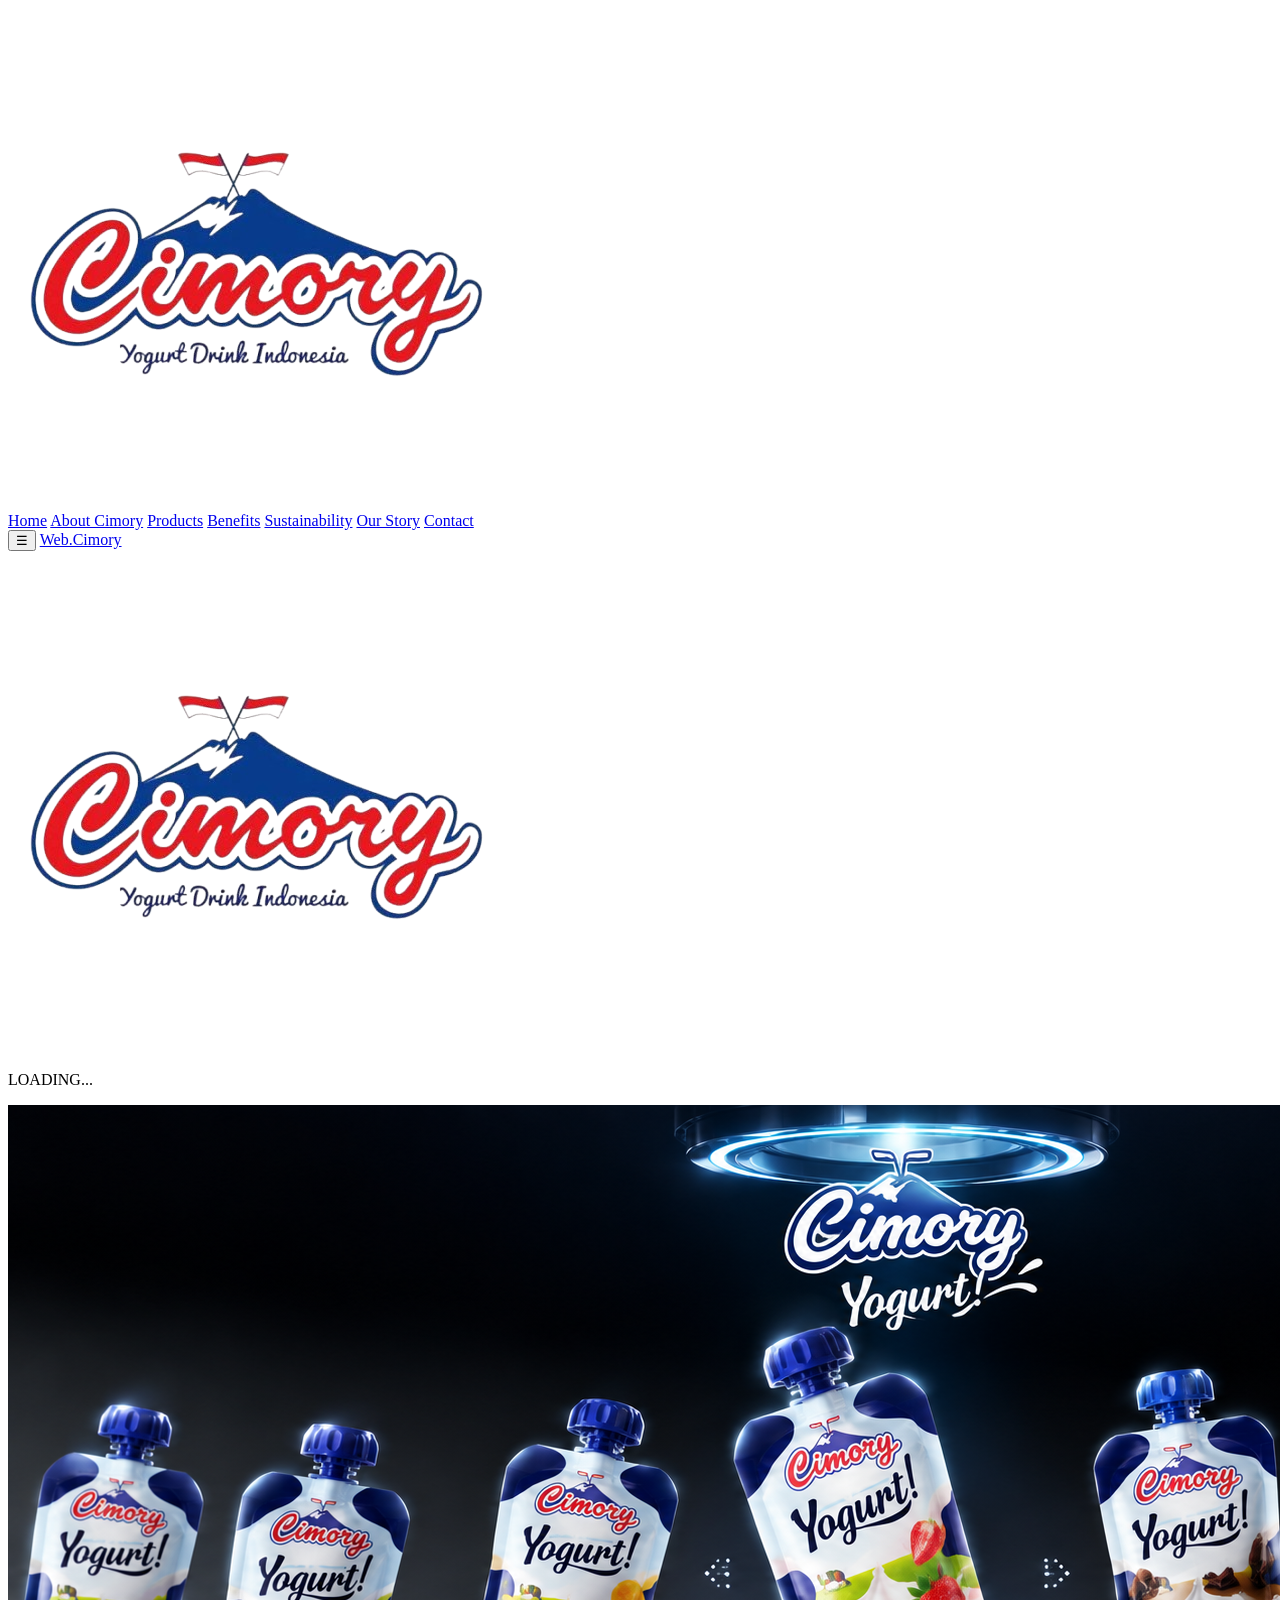
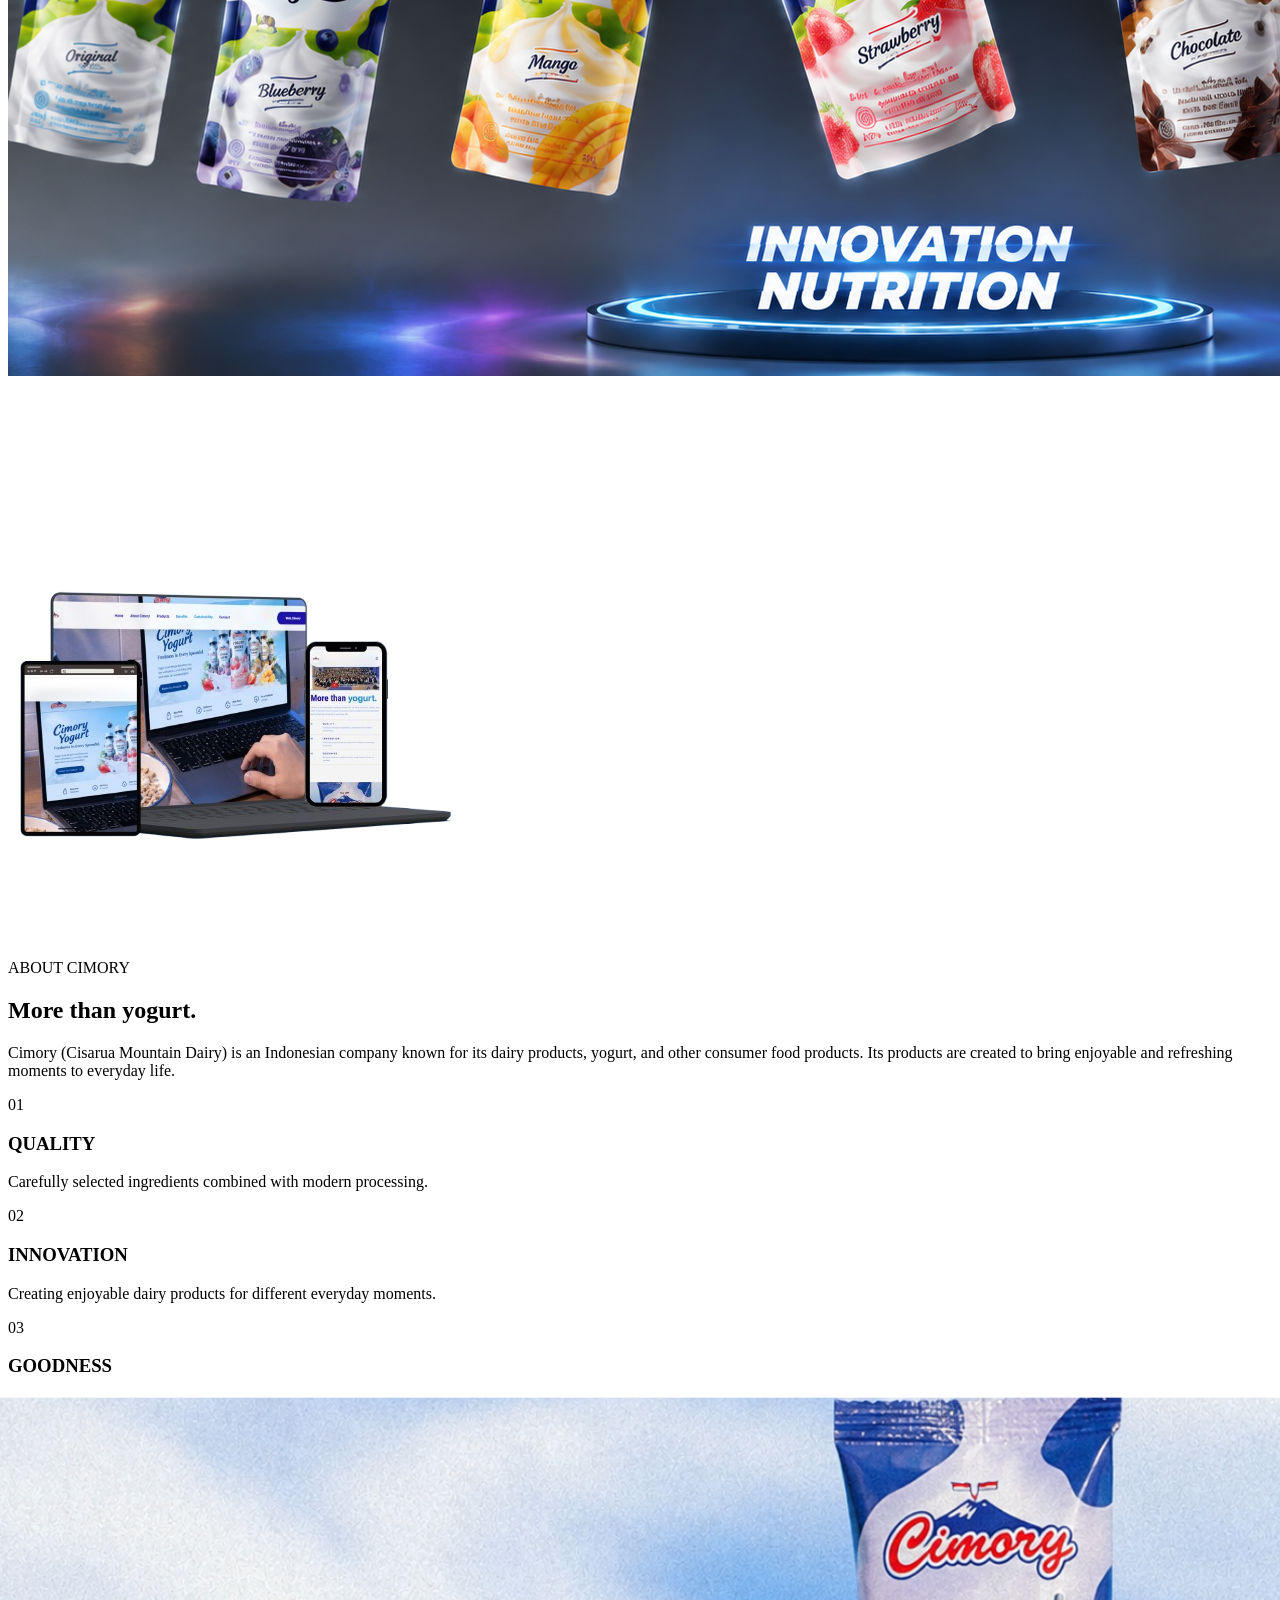
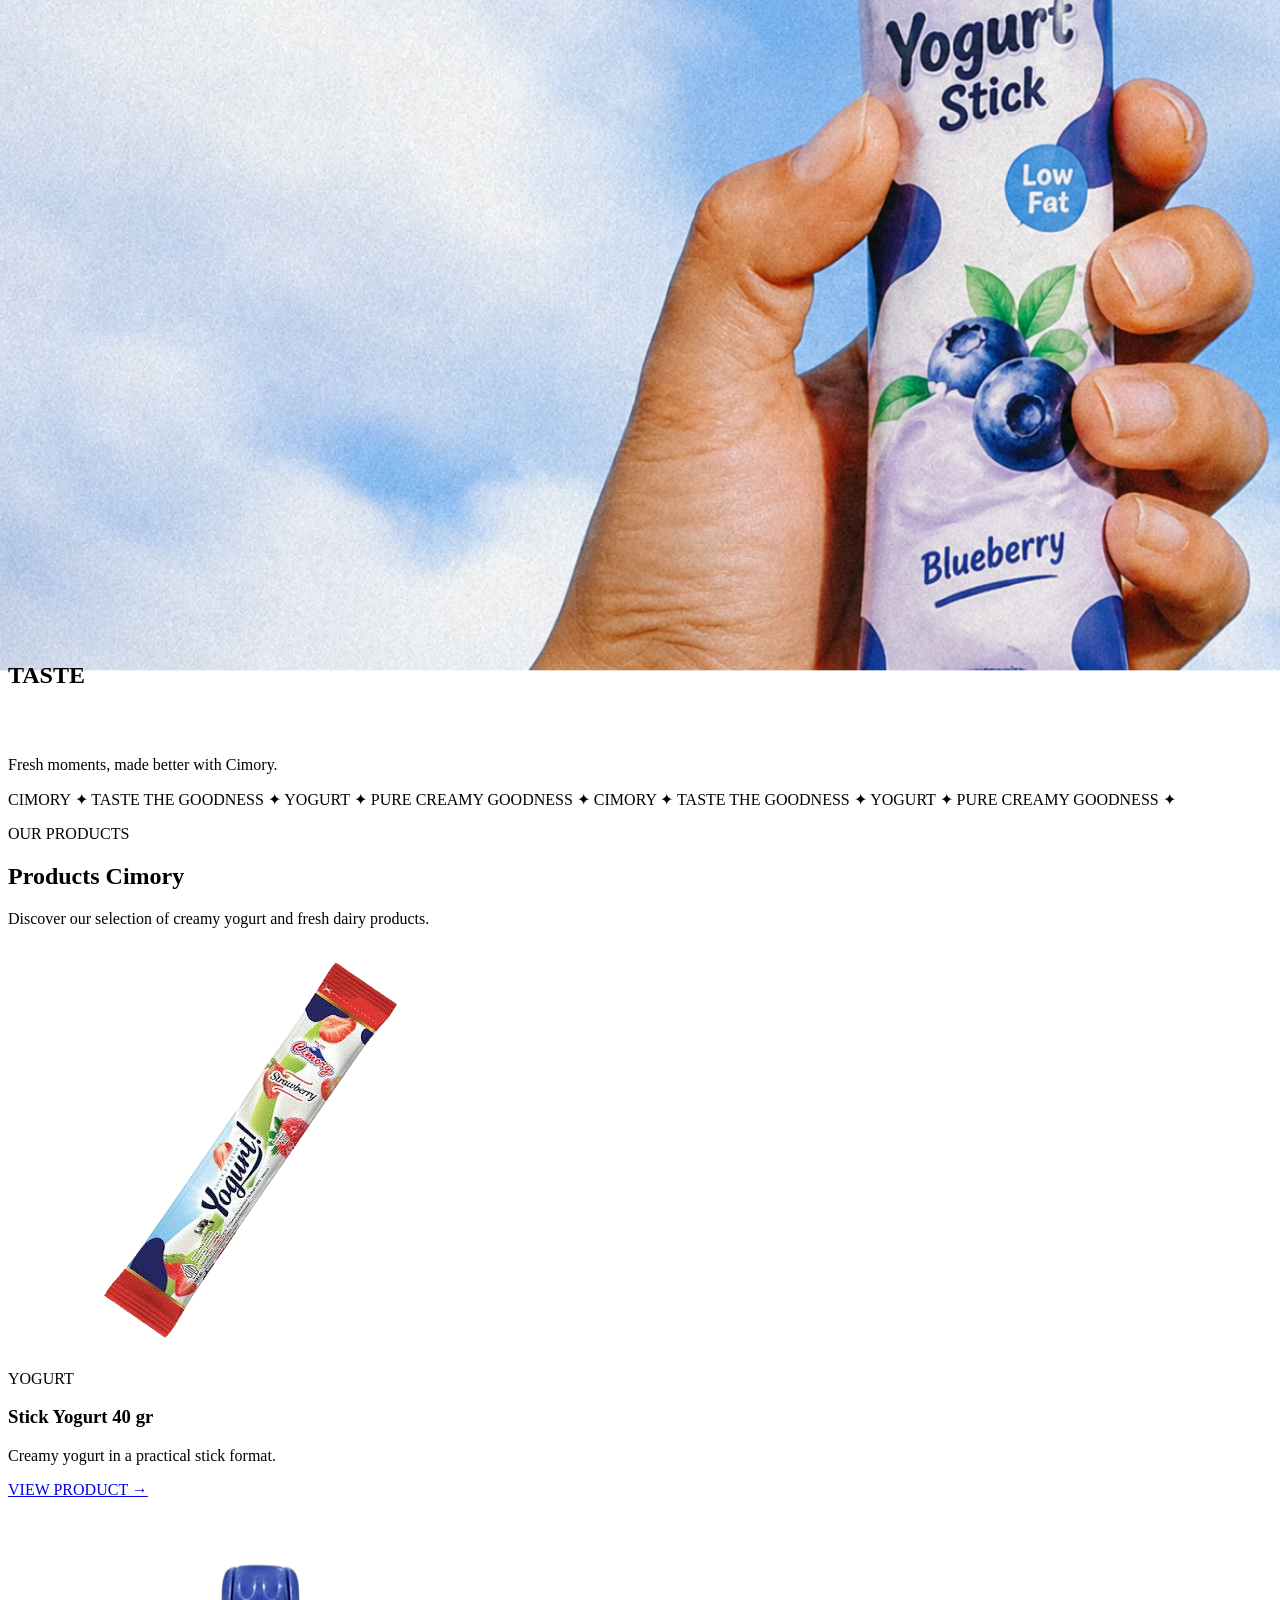
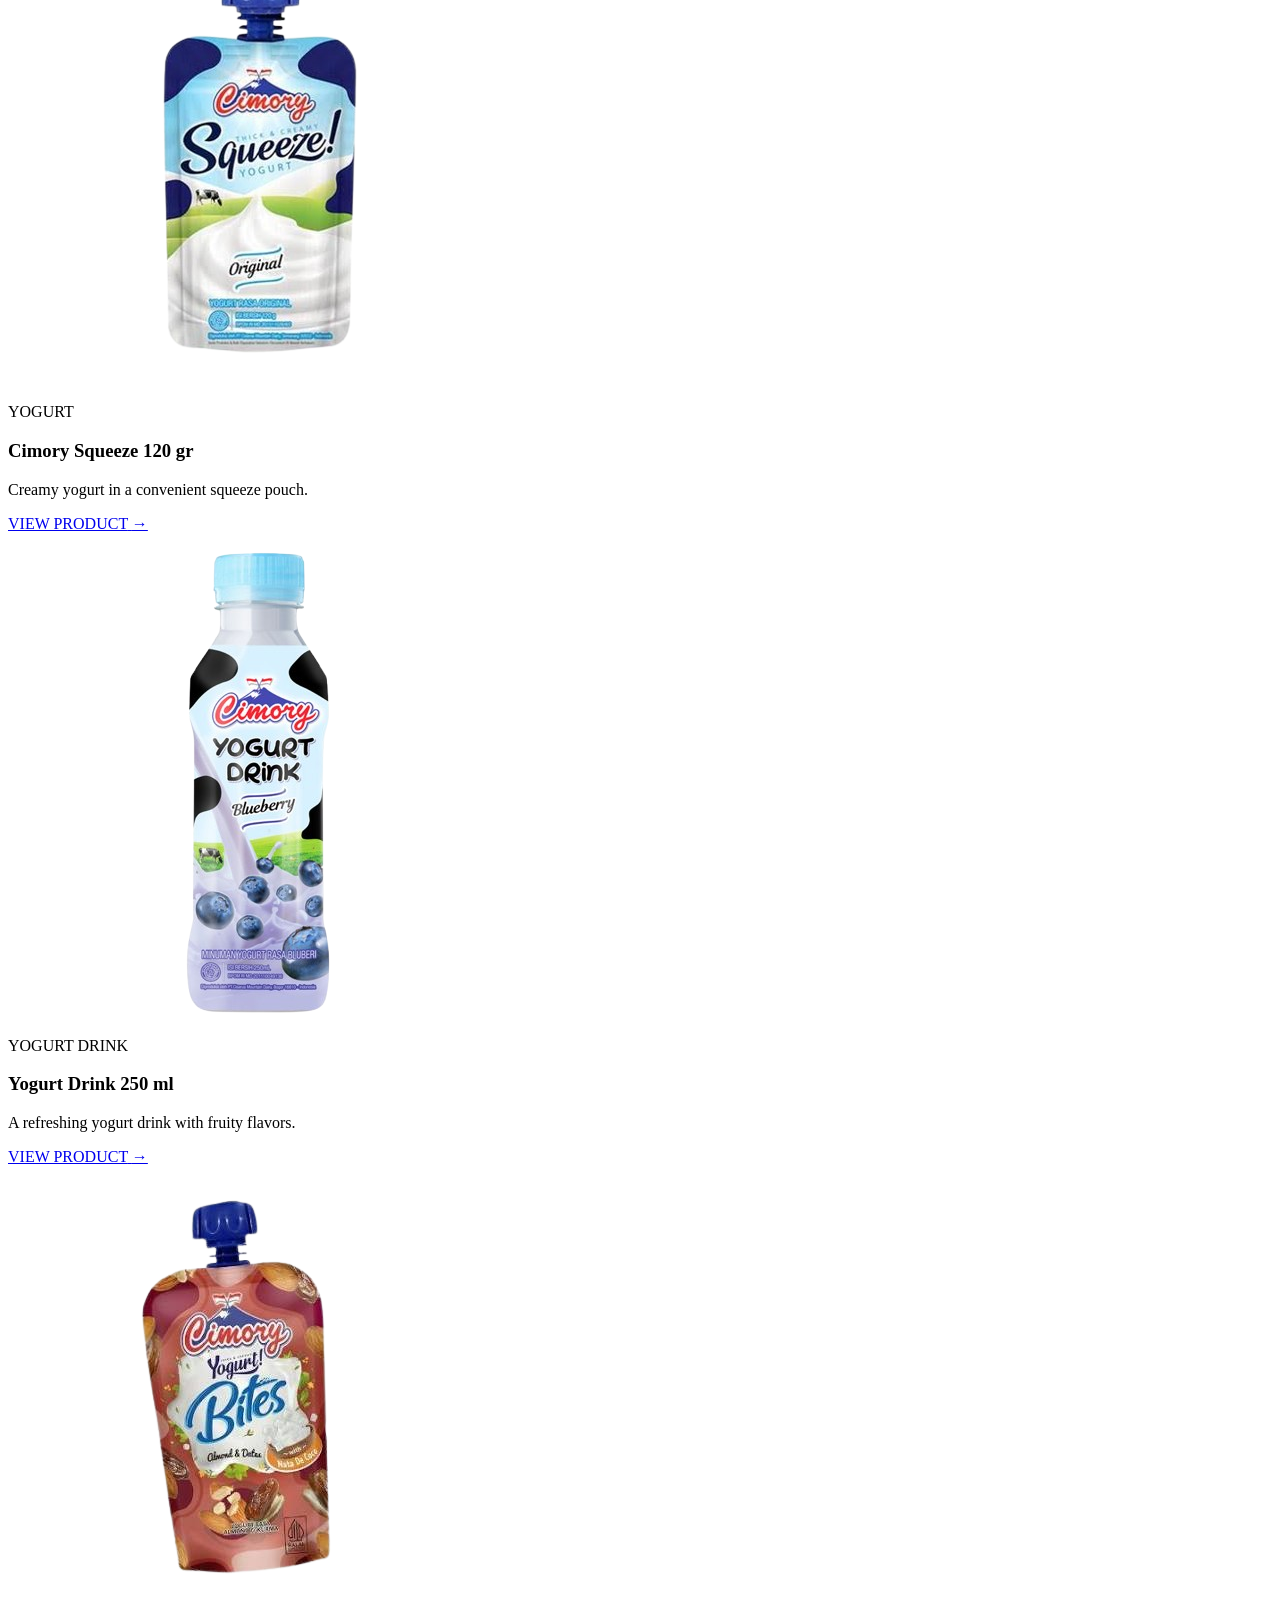
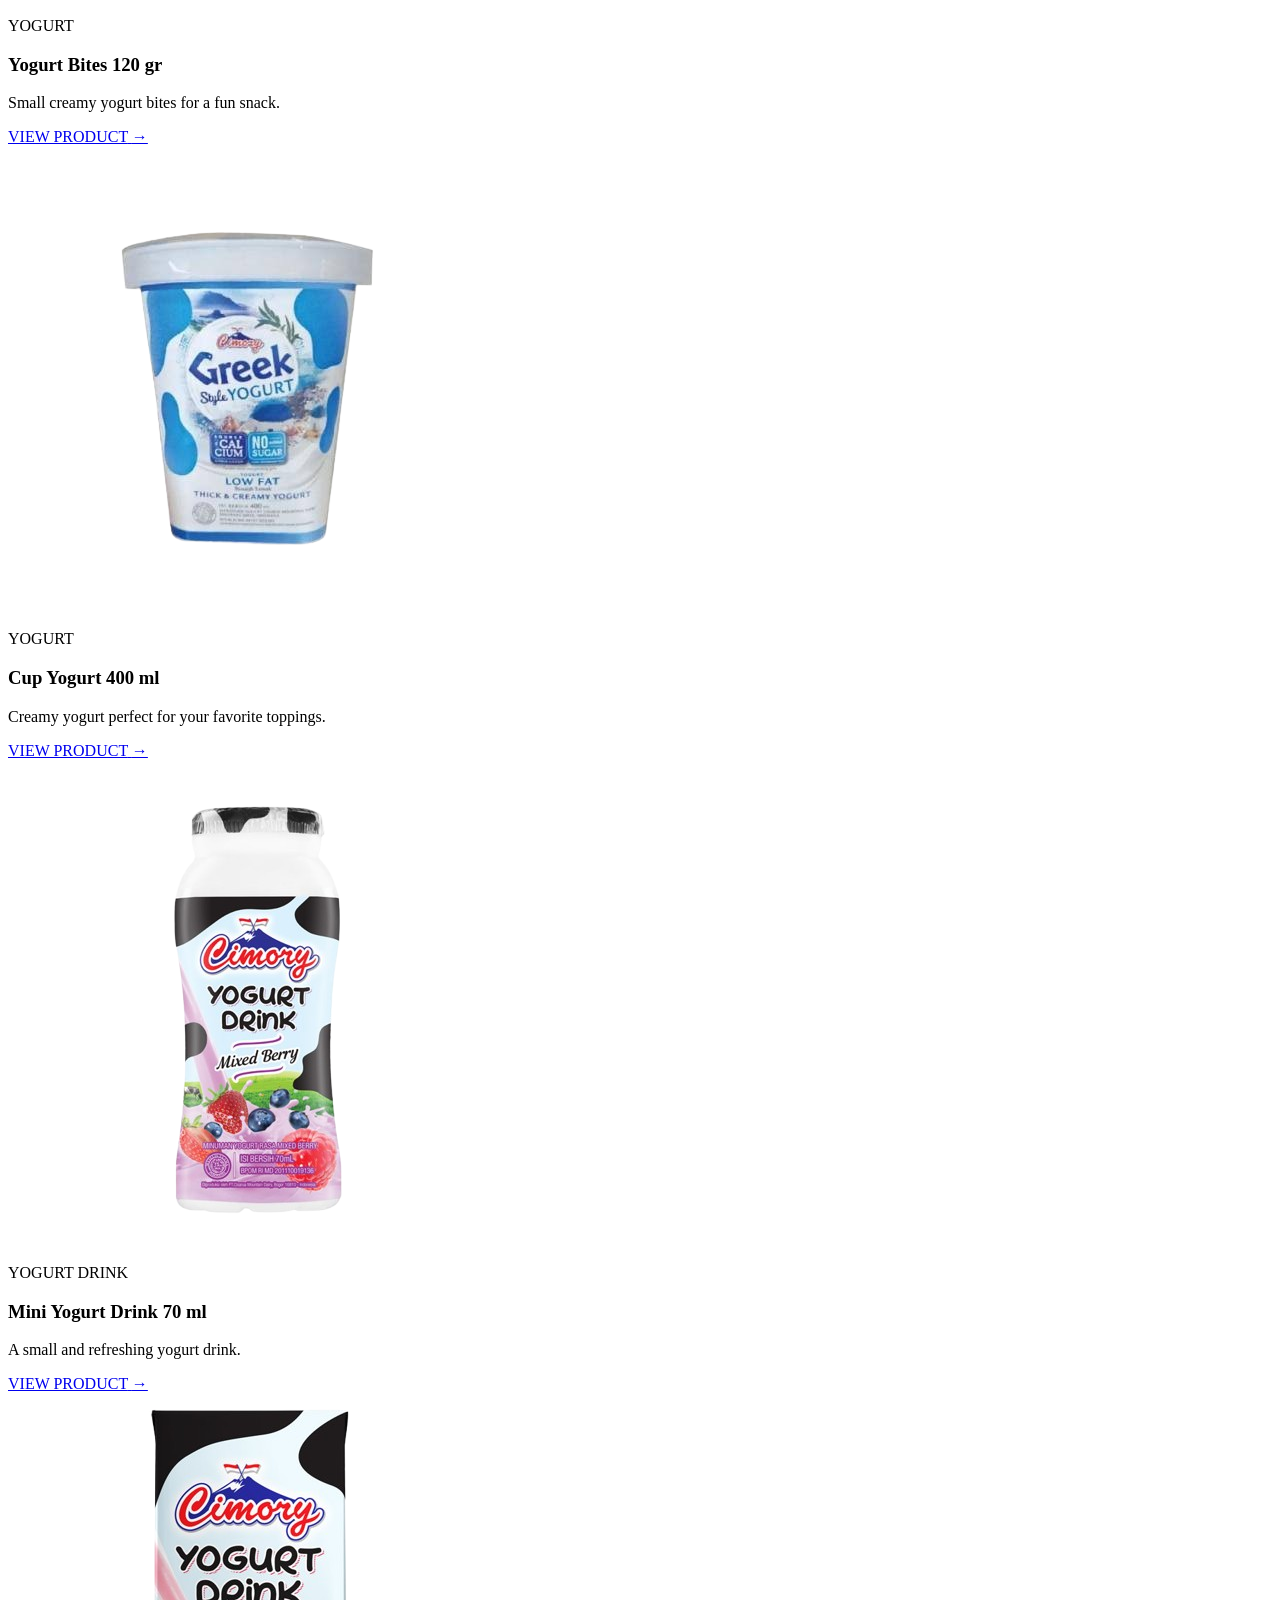
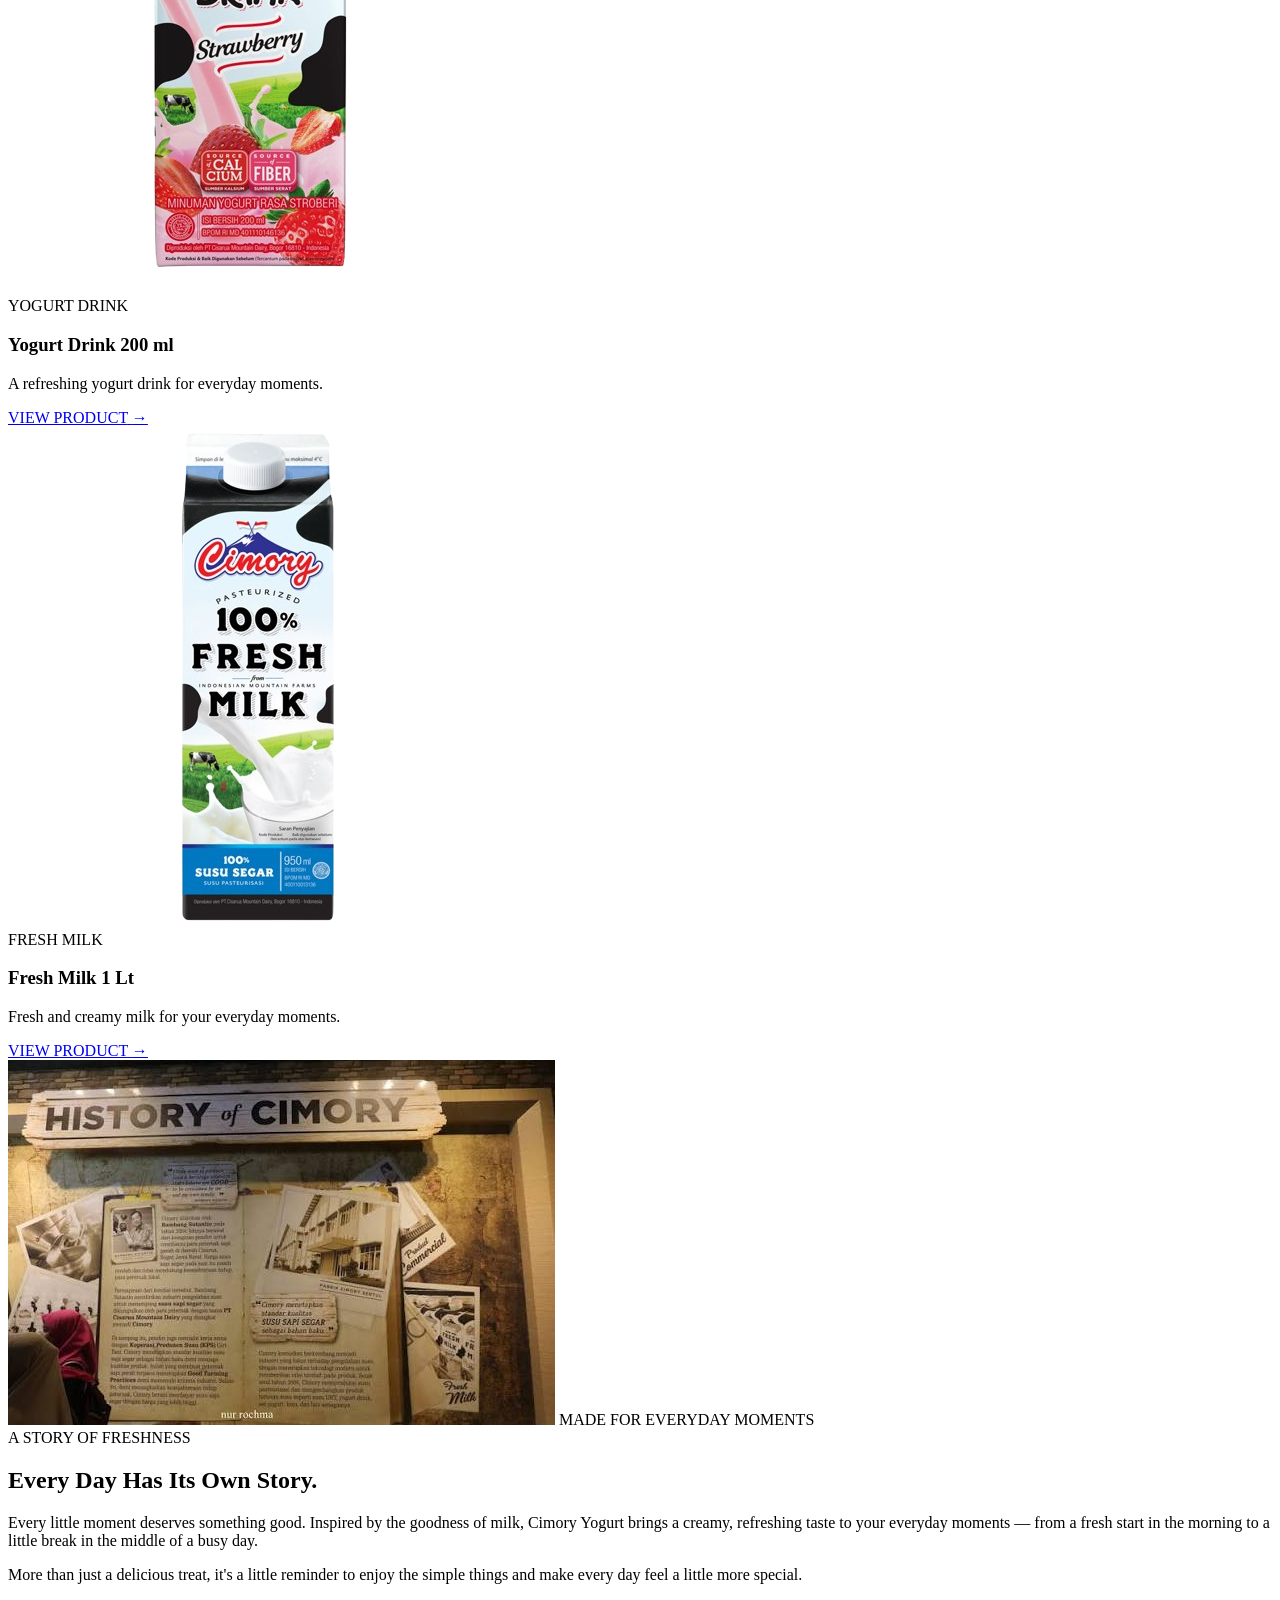
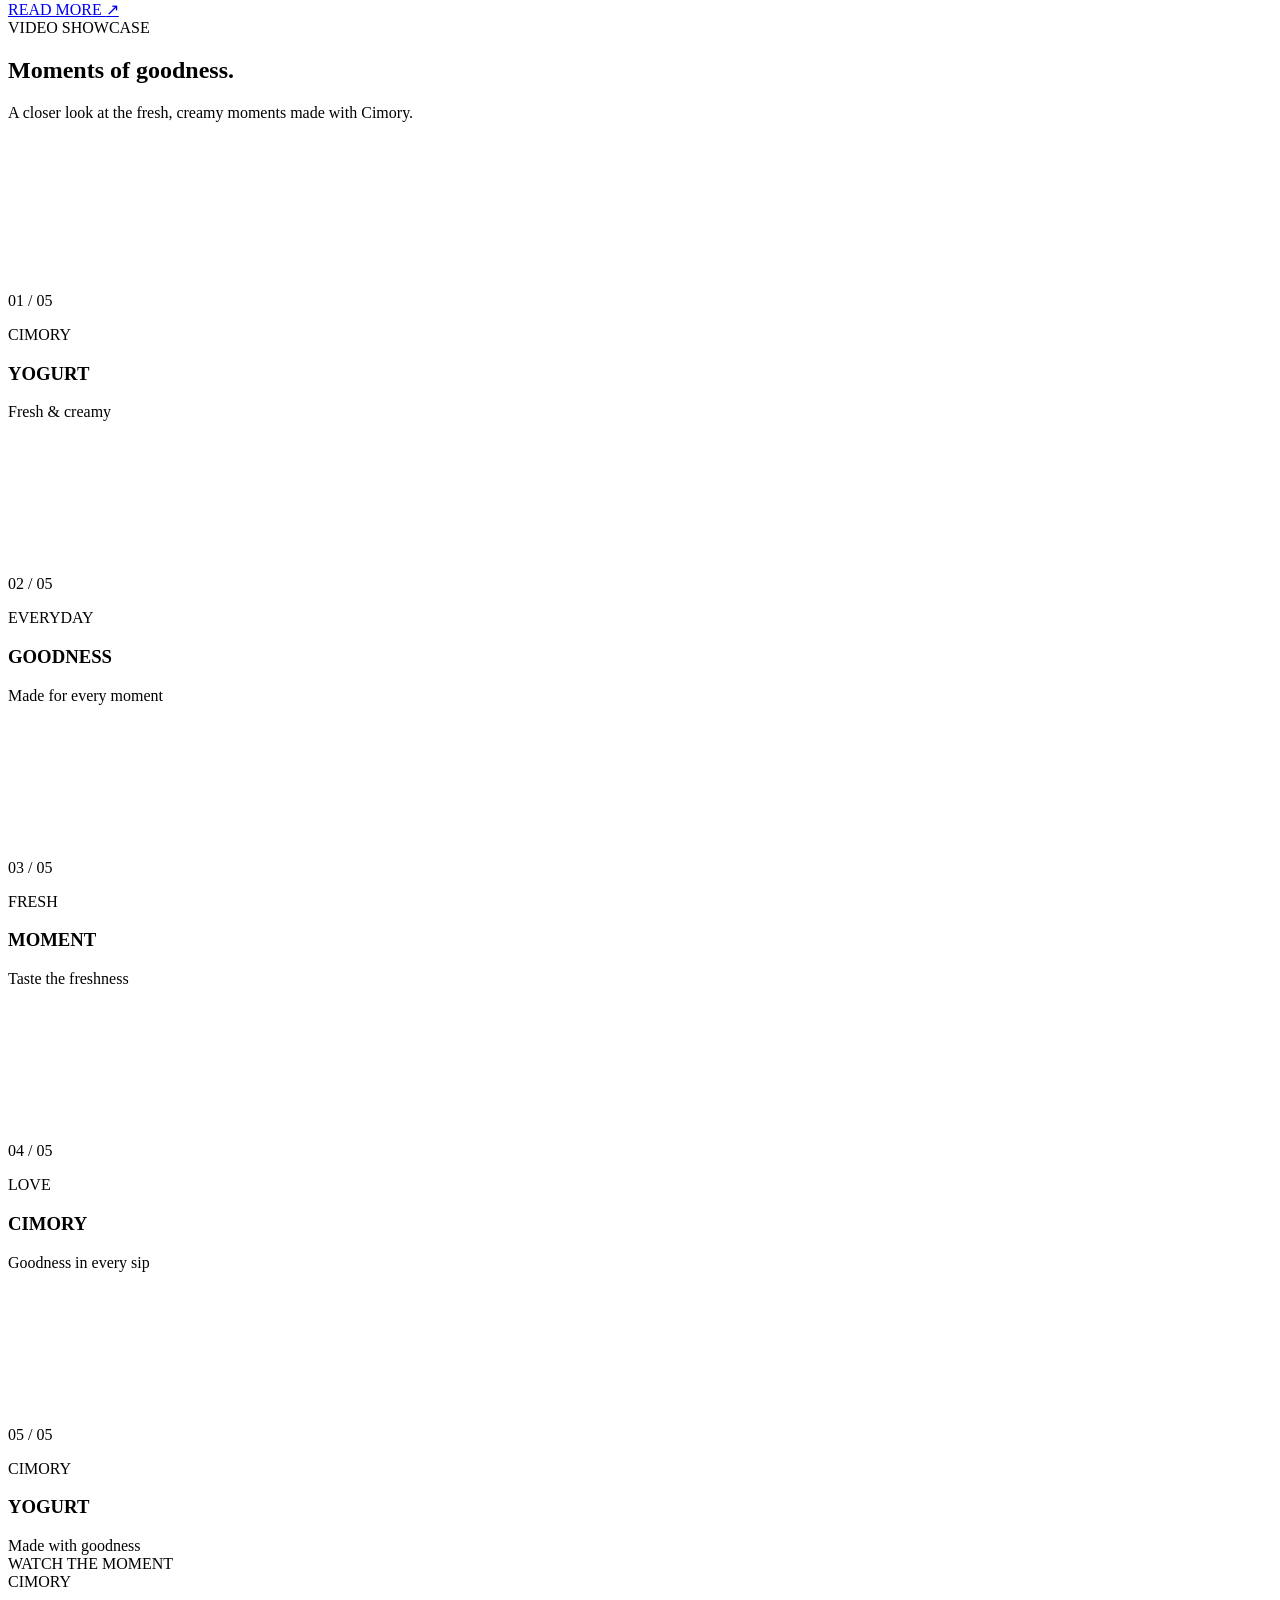
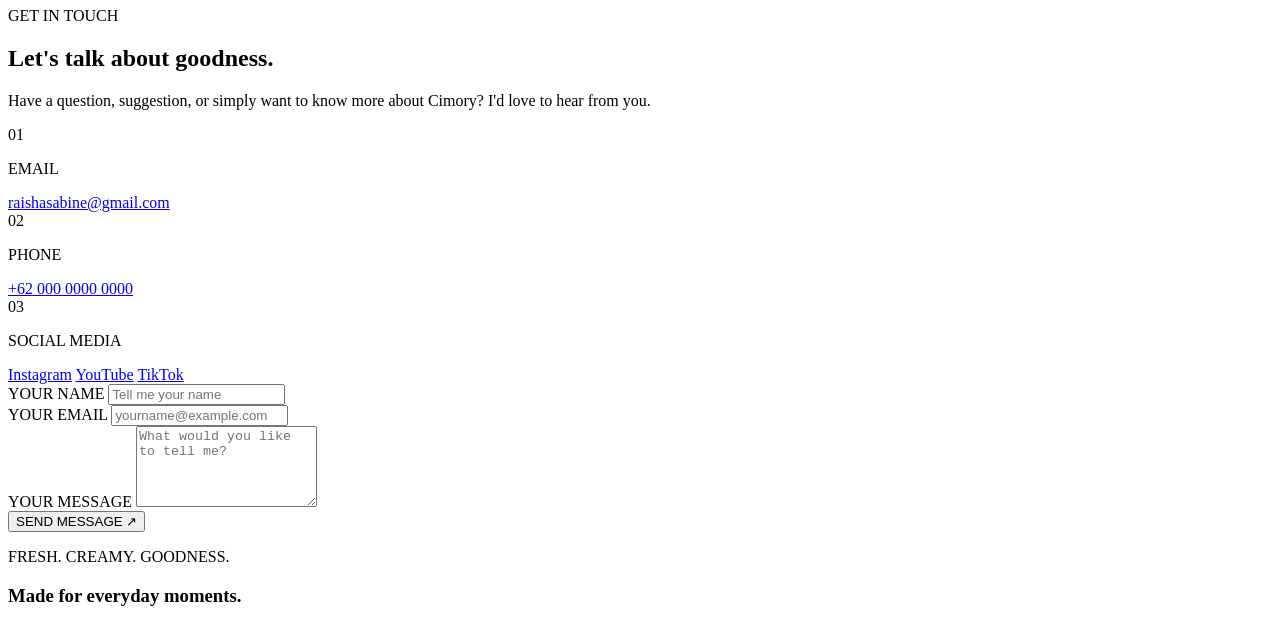
==== index.html @ 38af281c "commit pertama" ====
<!DOCTYPE html>
<html lang="id">

<head>
    <meta charset="UTF-8">
    <meta name="viewport" content="width=device-width, initial-scale=1.0">

    <title>Cimory</title>

    <!-- Google Font -->
    <link rel="preconnect" href="https://fonts.googleapis.com">
    <link rel="preconnect" href="https://fonts.gstatic.com" crossorigin>

    <link
        href="https://fonts.googleapis.com/css2?family=Inter:ital,opsz,wght@0,14..32,100..900;1,14..32,100..900&family=Roboto+Condensed:ital,wght@0,100..900;1,100..900&family=Roboto+Mono:ital,wght@0,100..700;1,100..700&display=swap"
        rel="stylesheet">

    <!-- CSS -->
    <link rel="stylesheet" href="CSS/style.css">

    <!-- favicon -->
    <link rel="shortcut icon" href="assets/logo.png" type="image/png">

    <script src="JS/main.js" defer></script>
</head>

<body>

    <!-- header -->
    <header class="header">
        <div class="logo">
            <img src="assets/forNav.png" alt="Logo Cimgurt">
        </div>

        <nav class="navbar">
            <a href="#home">Home</a>
            <a href="#about">About Cimory</a>
            <a href="#product">Products</a>
            <a href="second.html#benefits" class="active-link">Benefits</a>
            <a href="second.html#sustainability" class="active-link">Sustainability</a>
            <a href="#our-story">Our Story</a>
            <a href="#contact">Contact</a>
        </nav>


        <!-- tombol menu HP -->
        <button class="menu-toggle" id="menuToggle" aria-label="Open menu">
            ☰
        </button>

        <a href="https://cimory.com/" class="btn-primary">
            Web.Cimory
        </a>

    </header>

    <main>
        <!-- loading screen -->
        <div class="loader" id="loader">
            <div class="loader-content">
                <img src="assets/forNav.png" alt="Cimgurt">
                <p>LOADING...</p>
                <div class="loader-line">
                    <span></span>
                </div>
            </div>
        </div>

        <!-- Home -->
        <section id="home" class="home">

            <!-- hero section -->
            <section class="hero">

                <!-- home img -->
                <div class="home-img">

                    <img id="productImage" src="assets/bgimg.png" alt="Cimory">
                </div>
            </section>
        </section>

        <!-- About Section -->
        <section id="about" class="about">
            <div class="about-img scroll-reveal">
                <img src="assets/mockup_web-removebg-preview.png" alt="Cimory">
            </div>
            <div class="about-content">
                <p class="about-label scroll-reveal">
                    ABOUT CIMORY
                </p>
                <h2 class="heading scroll-reveal">
                    More than
                    <span class="highlight-blue">yogurt.</span>
                </h2>
                <p class="about-description scroll-reveal">
                    Cimory (Cisarua Mountain Dairy) is an Indonesian company known for its dairy
                    products, yogurt, and other consumer food products.
                    Its products are created to bring enjoyable and
                    refreshing moments to everyday life.
                </p>
                <div class="about-points">
                    <div class="about-point scroll-reveal">
                        <span>01</span>
                        <div>
                            <h3>QUALITY</h3>
                            <p>
                                Carefully selected ingredients combined
                                with modern processing.
                            </p>
                        </div>
                    </div>
                    <div class="about-point scroll-reveal">
                        <span>02</span>
                        <div>
                            <h3>INNOVATION</h3>
                            <p>
                                Creating enjoyable dairy products for
                                different everyday moments.
                            </p>
                        </div>
                    </div>
                    <div class="about-point scroll-reveal">
                        <span>03</span>
                        <div>
                            <h3>GOODNESS</h3>
                            <p>
                                Bringing fresh and delicious dairy
                                experiences closer to families.
                            </p>
                        </div>
                    </div>
                </div>
            </div>
        </section>

        <!-- Scroll sotry -->
        <section class="scroll-story">

            <div class="scroll-story-sticky">

                <div class="scroll-story-image">
                    <img src="assets/handstickyogurt.png" alt="Cimory Yogurt">
                </div>

                <div class="scroll-story-overlay"></div>

                <div class="scroll-story-text">
                    <h2 class="story-line story-line-1">
                        TASTE
                    </h2>

                    <h2 class="story-line story-line-2">
                        THE GOODNESS
                    </h2>

                    <p class="story-small">
                        Fresh moments, made better with Cimory.
                    </p>
                </div>

            </div>

        </section>

        <!-- running text -->
        <div class="cimory-marquee">

            <div class="cimory-marquee-track">
                <span class="marquee-solid">
                    CIMORY
                </span>
                <span class="marquee-star">✦</span>
                <span class="marquee-outline">
                    TASTE THE GOODNESS
                </span>
                <span class="marquee-star">✦</span>
                <span class="marquee-solid">
                    YOGURT
                </span>
                <span class="marquee-star">✦</span>
                <span class="marquee-outline">
                    PURE CREAMY GOODNESS
                </span>
                <span class="marquee-star">✦</span>

                <!-- dupe 2 -->
                <span class="marquee-solid">
                    CIMORY
                </span>
                <span class="marquee-star">✦</span>
                <span class="marquee-outline">
                    TASTE THE GOODNESS
                </span>
                <span class="marquee-star">✦</span>
                <span class="marquee-solid">
                    YOGURT
                </span>
                <span class="marquee-star">✦</span>
                <span class="marquee-outline">
                    PURE CREAMY GOODNESS
                </span>
                <span class="marquee-star">✦</span>
            </div>

        </div>

        <!-- product section -->
        <section id="product" class="product-section">

            <div class="product-heading">
                <p class="product-label">OUR PRODUCTS</p>
                <h2 class="heading">
                    Products <span>Cimory</span>
                </h2>
                <p class="product-intro">
                    Discover our selection of creamy yogurt and fresh dairy products.
                </p>
            </div>
            <div class="product-container">


                <!-- PRODUCT 1 -->
                <article class="product-card" onclick="showProduct('stick')">
                    <div class="product-image">
                        <img src="assets/stickyogurt40gr.png" alt="Stick Yogurt 40 gr">
                    </div>
                    <div class="product-info">
                        <span class="product-category">
                            YOGURT
                        </span>
                        <h3>Stick Yogurt 40 gr</h3>
                        <p>
                            Creamy yogurt in a practical stick format.
                        </p>
                        <a class="product-button"
                            href="https://cimory.com/product-detail.php?category=dairy&subcategory=yogurt&brand=Stick%20yogurt%2040%20gr"
                            target="_blank" rel="noopener noreferrer">
                            <span>VIEW PRODUCT</span>
                            <span class="product-arrow">→</span>
                        </a>
                    </div>
                </article>

                <!-- PRODUCT 2 -->
                <article class="product-card" onclick="showProduct('squeeze')">
                    <div class="product-image">
                        <img src="assets/squeeze120gr.png" alt="Cimory Squeeze 120 gr">
                    </div>
                    <div class="product-info">
                        <span class="product-category">
                            YOGURT
                        </span>
                        <h3>Cimory Squeeze 120 gr</h3>
                        <p>
                            Creamy yogurt in a convenient squeeze pouch.
                        </p>
                        <a class="product-button"
                            href="https://cimory.com/product-detail.php?category=dairy&subcategory=yogurt&brand=Cimory%20Squeeze%20120%20gr"
                            target="_blank" rel="noopener noreferrer">
                            <span>VIEW PRODUCT</span>
                            <span class="product-arrow">→</span>
                        </a>
                    </div>
                </article>

                <!-- PRODUCT 3 -->
                <article class="product-card" onclick="showProduct('drink250')">
                    <div class="product-image">
                        <img src="assets/yogurt_0022_250-ml-BLUE-BERRY_2-removebg-preview.png" alt="Yogurt Drink 250 ml">
                    </div>
                    <div class="product-info">
                        <span class="product-category">
                            YOGURT DRINK
                        </span>
                        <h3>Yogurt Drink 250 ml</h3>
                        <p>
                            A refreshing yogurt drink with fruity flavors.
                        </p>
                        <a class="product-button"
                            href="https://cimory.com/product-detail.php?category=dairy&subcategory=yogurt&brand=Yogurt%20Drink%20250%20ml"
                            target="_blank" rel="noopener noreferrer">
                            <span>VIEW PRODUCT</span>
                            <span class="product-arrow">→</span>
                        </a>
                    </div>
                </article>

                <!-- PRODUCT 4 -->
                <article class="product-card" onclick="showProduct('bites')">
                    <div class="product-image">
                        <img src="assets/bitesyogurt.png" alt="Yogurt Bites 120 gr">
                    </div>
                    <div class="product-info">
                        <span class="product-category">
                            YOGURT
                        </span>
                        <h3>Yogurt Bites 120 gr</h3>
                        <p>
                            Small creamy yogurt bites for a fun snack.
                        </p>
                        <a class="product-button" href="https://cimory.com/" target="_blank" rel="noopener noreferrer">
                            <span>VIEW PRODUCT</span>
                            <span class="product-arrow">→</span>
                        </a>
                    </div>
                </article>

                <!-- PRODUCT 5 -->
                <article class="product-card" onclick="showProduct('cup')">
                    <div class="product-image">
                        <img src="assets/cupyogurt400ml.png" alt="Cup Yogurt 400 ml">
                    </div>
                    <div class="product-info">
                        <span class="product-category">
                            YOGURT
                        </span>
                        <h3>Cup Yogurt 400 ml</h3>
                        <p>
                            Creamy yogurt perfect for your favorite toppings.
                        </p>
                        <a class="product-button"
                            href="https://cimory.com/product-detail.php?category=dairy&subcategory=yogurt&brand=Cup%20Yogurt%20400%20ml"
                            target="_blank" rel="noopener noreferrer">
                            <span>VIEW PRODUCT</span>
                            <span class="product-arrow">→</span>
                        </a>
                    </div>
                </article>

                <!-- PRODUCT 6 -->
                <article class="product-card" onclick="showProduct('mini')">
                    <div class="product-image">
                        <img src="assets/miniyogurt70ml.png" alt="Mini Yogurt Drink 70 ml">
                    </div>
                    <div class="product-info">
                        <span class="product-category">
                            YOGURT DRINK
                        </span>
                        <h3>Mini Yogurt Drink 70 ml</h3>
                        <p>
                            A small and refreshing yogurt drink.
                        </p>
                        <a class="product-button"
                            href="https://cimory.com/product-detail.php?category=dairy&subcategory=yogurt&brand=Mini%20Yogurt%20Drink%2070%20ml"
                            target="_blank" rel="noopener noreferrer">
                            <span>VIEW PRODUCT</span>
                            <span class="product-arrow">→</span>
                        </a>
                    </div>
                </article>

                <!-- PRODUCT 7 -->
                <article class="product-card" onclick="showProduct('drink200')">
                    <div class="product-image">
                        <img src="assets/milk250ml.png" alt="Yogurt Drink 200 ml">
                    </div>
                    <div class="product-info">
                        <span class="product-category">
                            YOGURT DRINK
                        </span>
                        <h3>Yogurt Drink 200 ml</h3>
                        <p>
                            A refreshing yogurt drink for everyday moments.
                        </p>
                        <a class="product-button"
                            href="https://cimory.com/product-detail.php?category=dairy&subcategory=yogurt&brand=Yogurt%20Drink%20200%20ml"
                            target="_blank" rel="noopener noreferrer">
                            <span>VIEW PRODUCT</span>
                            <span class="product-arrow">→</span>
                        </a>
                    </div>
                </article>

                <!-- PRODUCT 8 -->
                <article class="product-card" onclick="showProduct('milk')">
                    <div class="product-image">
                        <img src="assets/milk1lt.png" alt="Fresh Milk 1 Lt">
                    </div>
                    <div class="product-info">
                        <span class="product-category">
                            FRESH MILK
                        </span>
                        <h3>Fresh Milk 1 Lt</h3>
                        <p>
                            Fresh and creamy milk for your everyday moments.
                        </p>
                        <a class="product-button"
                            href="https://cimory.com/product-detail.php?category=dairy&subcategory=milk&brand=Milk%201%20Lt"
                            target="_blank" rel="noopener noreferrer">
                            <span>VIEW PRODUCT</span>
                            <span class="product-arrow">→</span>
                        </a>
                    </div>
                </article>
            </div>
        </section>

        <!-- our story -->
        <section class="our-story" id="our-story">

            <div class="our-story-image reveal">
                <img src="assets/history.jpg" alt="Cimory yogurt and its fresh ingredients" loading="lazy">
                <span class="our-story-image-label">
                    MADE FOR EVERYDAY MOMENTS
                </span>
            </div>
            <div class="our-story-content reveal">
                <span class="our-story-label">
                    A STORY OF FRESHNESS
                </span>
                <h2>
                    Every Day Has
                    <span>Its Own Story.</span>
                </h2>
                <p>
                    Every little moment deserves something good.
                    Inspired by the goodness of milk, Cimory Yogurt
                    brings a creamy, refreshing taste to your everyday
                    moments — from a fresh start in the morning to a
                    little break in the middle of a busy day.
                </p>
                <p>
                    More than just a delicious treat, it's a little
                    reminder to enjoy the simple things and make
                    every day feel a little more special.
                </p>
                <a href="https://cimory.com/our-history.php" class="our-story-button">
                    READ MORE
                    <span>↗</span>
                </a>

            </div>
        </section>

        <!-- vid showcase -->
        <section class="video-showcase">

            <!-- section heading -->
            <div class="video-showcase-header">
                <div class="video-showcase-label">
                    <span></span>
                    VIDEO SHOWCASE
                </div>
                <h2>
                    Moments of
                    <span>goodness.</span>
                </h2>
                <p>
                    A closer look at the fresh, creamy moments
                    made with Cimory.
                </p>
            </div>

            <!-- video carousel -->
            <div class="video-container">
                <div class="video-track">

                    <!-- VIDEO 01 -->
                    <article class="video-card">
                        <video autoplay muted loop playsinline>
                            <source src="assets/Zanimt.mp4" type="video/mp4">
                        </video>
                        <div class="video-gradient"></div>
                        <div class="video-number">
                            01 / 05
                        </div>
                        <div class="video-overlay">
                            <p>CIMORY</p>
                            <h3>
                                YOGURT
                            </h3>
                            <span>
                                Fresh & creamy
                            </span>
                        </div>
                    </article>

                    <!-- VIDEO 02 -->
                    <article class="video-card">
                        <video autoplay muted loop playsinline>
                            <source src="assets/Zbrain.mp4" type="video/mp4">
                        </video>
                        <div class="video-gradient"></div>
                        <div class="video-number">
                            02 / 05
                        </div>
                        <div class="video-overlay">
                            <p>EVERYDAY</p>
                            <h3>
                                GOODNESS
                            </h3>
                            <span>
                                Made for every moment
                            </span>
                        </div>
                    </article>

                    <!-- VIDEO 03 -->
                    <article class="video-card">
                        <video autoplay muted loop playsinline>
                            <source src="assets/Zcimbus.mp4" type="video/mp4">
                        </video>
                        <div class="video-gradient"></div>
                        <div class="video-number">
                            03 / 05
                        </div>
                        <div class="video-overlay">
                            <p>FRESH</p>
                            <h3>
                                MOMENT
                            </h3>
                            <span>
                                Taste the freshness
                            </span>
                        </div>
                    </article>

                    <!-- VIDEO 04 -->
                    <article class="video-card">
                        <video autoplay muted loop playsinline>
                            <source src="assets/Zlg&m.mp4" type="video/mp4">
                        </video>
                        <div class="video-gradient"></div>
                        <div class="video-number">
                            04 / 05
                        </div>
                        <div class="video-overlay">
                            <p>LOVE</p>
                            <h3>
                                CIMORY
                            </h3>
                            <span>
                                Goodness in every sip
                            </span>
                        </div>
                    </article>

                    <!-- VIDEO 05 -->
                    <article class="video-card">
                        <video autoplay muted loop playsinline>
                            <source src="assets/Zyougirl.mp4" type="video/mp4">
                        </video>
                        <div class="video-gradient"></div>
                        <div class="video-number">
                            05 / 05
                        </div>
                        <div class="video-overlay">
                            <p>CIMORY</p>
                            <h3>
                                YOGURT
                            </h3>
                            <span>
                                Made with goodness
                            </span>
                        </div>
                    </article>
                </div>
            </div>


            <!-- bottom caption -->
            <div class="video-showcase-bottom">
                <span>
                    WATCH THE MOMENT
                </span>
                <div class="video-line"></div>
                <span>
                    CIMORY
                </span>
            </div>
        </section>


        <!-- contact -->
        <section id="contact" class="contact-section">

            <div class="contact-header">
                <p class="contact-label">GET IN TOUCH</p>

                <h2>
                    Let's talk about
                    <span>goodness.</span>
                </h2>

                <p class="contact-intro">
                    Have a question, suggestion, or simply want to know more
                    about Cimory? I'd love to hear from you.
                </p>
            </div>


            <div class="contact-wrapper">

                <!-- contact info -->
                <div class="contact-info">
                    <div class="contact-item">
                        <span class="contact-number">01</span>
                        <div>
                            <p class="contact-title">EMAIL</p>
                            <a href="mailto:raishasabine@gmail.com">
                                raishasabine@gmail.com
                            </a>
                        </div>
                    </div>


                    <div class="contact-item">
                        <span class="contact-number">02</span>
                        <div>
                            <p class="contact-title">PHONE</p>
                            <a href="tel:+6281281320164">
                                +62 000 0000 0000
                            </a>
                        </div>
                    </div>


                    <div class="contact-item">
                        <span class="contact-number">03</span>

                        <div>
                            <p class="contact-title">SOCIAL MEDIA</p>

                            <div class="contact-socials">
                                <a href="#">Instagram</a>
                                <a href="https://www.youtube.com/@ricabisin">YouTube</a>
                                <a href="#">TikTok</a>
                            </div>
                        </div>
                    </div>
                </div>


                <!-- contact form -->
                <form class="contact-form" action="https://formspree.io/f/xqpepyvy" method="POST">

                    <div class="input-group">
                        <label for="name">YOUR NAME</label>
                        <input type="text" id="name" name="name" placeholder="Tell me your name" required>
                    </div>


                    <div class="input-group">
                        <label for="email">YOUR EMAIL</label>
                        <input type="email" id="email" name="email" placeholder="yourname@example.com" required>
                    </div>


                    <div class="input-group">
                        <label for="message">YOUR MESSAGE</label>
                        <textarea id="message" name="message" rows="5" placeholder="What would you like to tell me?"
                            required></textarea>
                    </div>


                    <button type="submit" class="contact-submit">
                        SEND MESSAGE
                        <span>↗</span>
                    </button>

                </form>

            </div>


            <!-- big CTA -->
            <div class="contact-bottom">
                <p>FRESH. CREAMY. GOODNESS.</p>
                <h3>
                    Made for
                    <span>everyday moments.</span>
                </h3>
            </div>

        </section>
    </main>

</body>

</html>
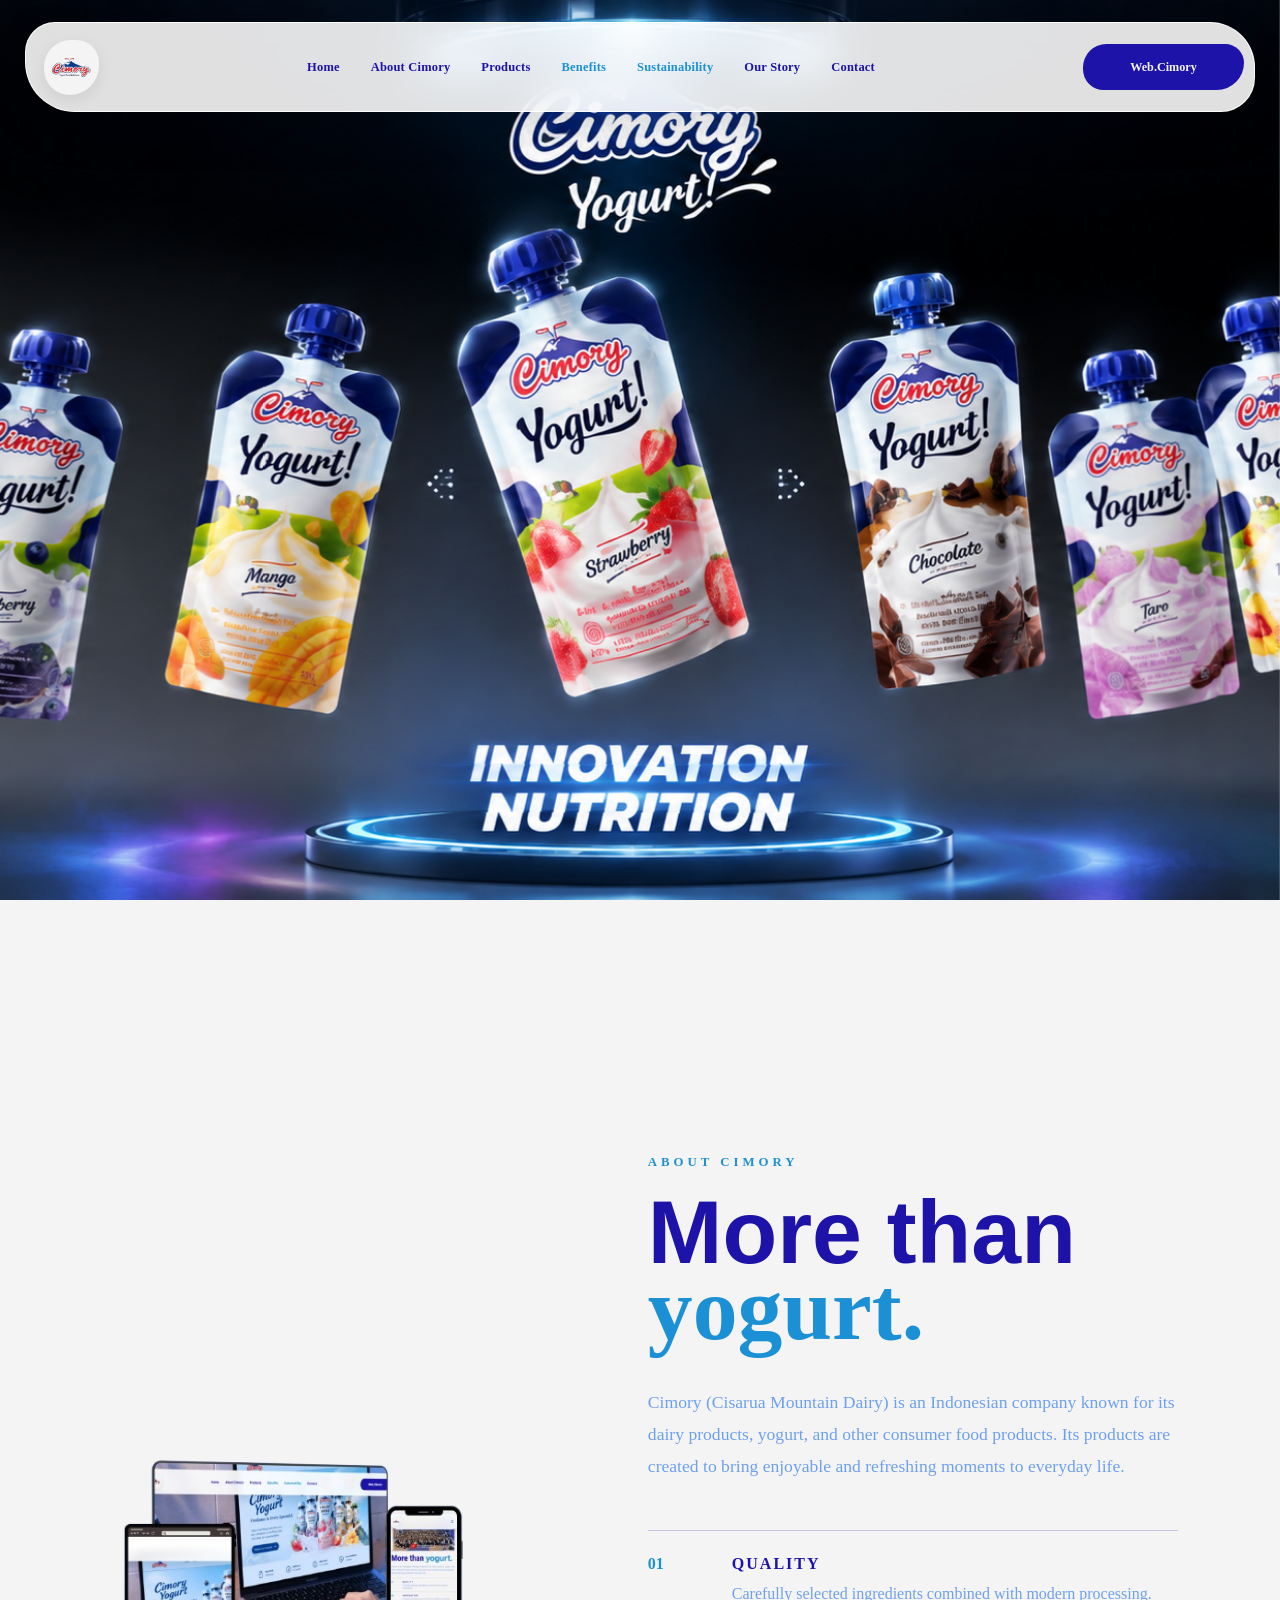
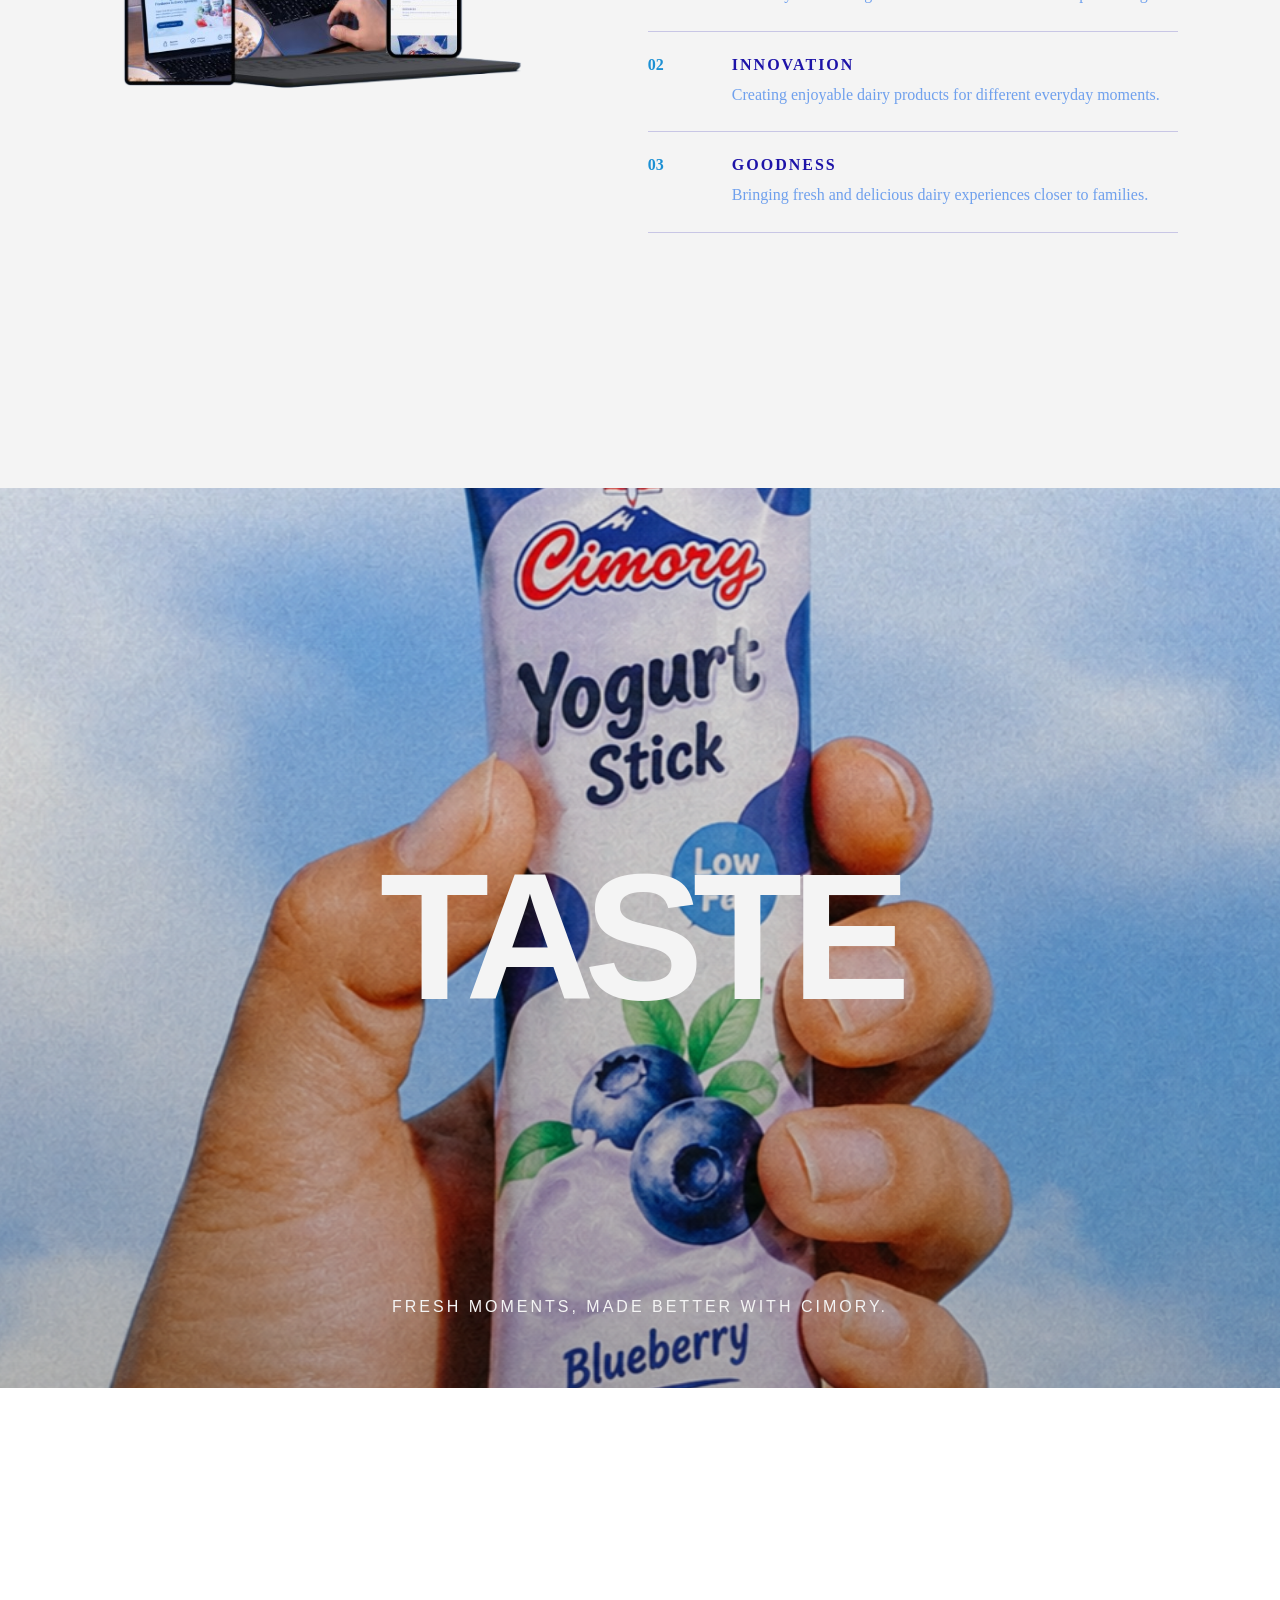
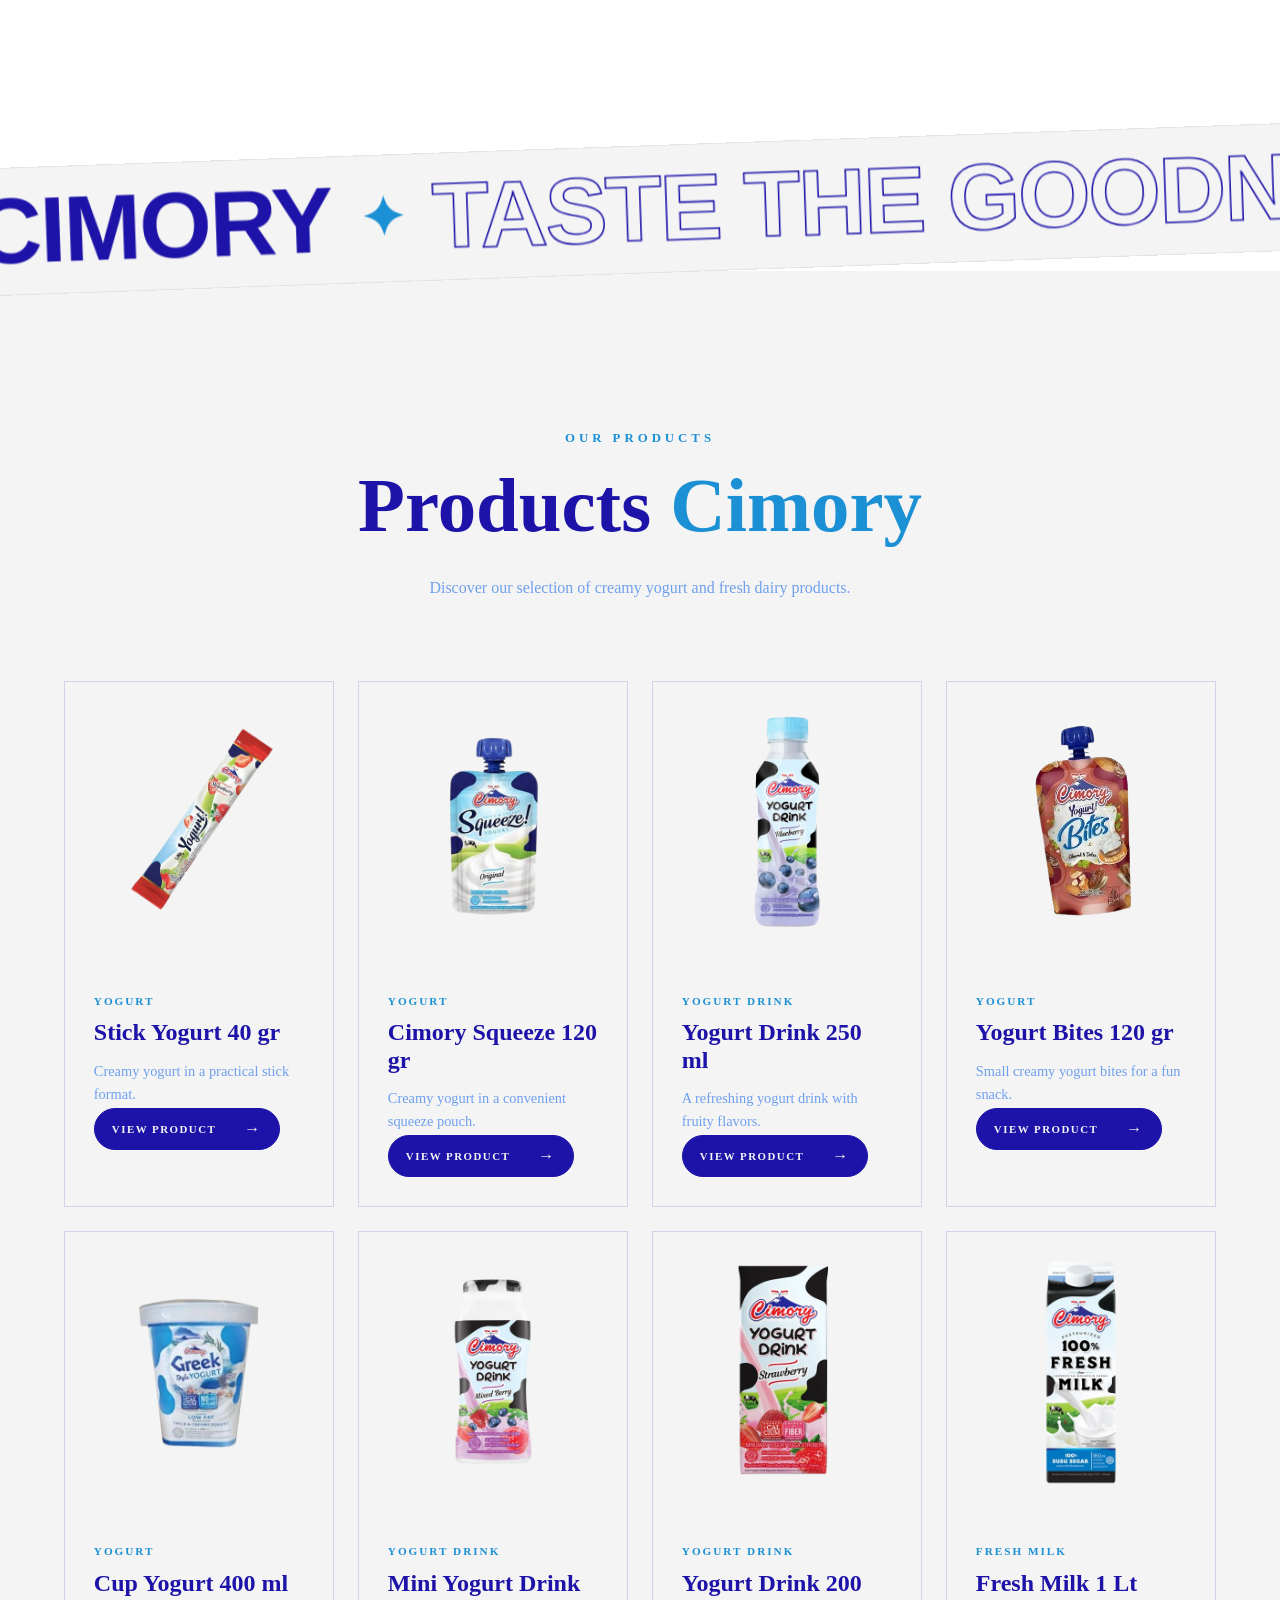
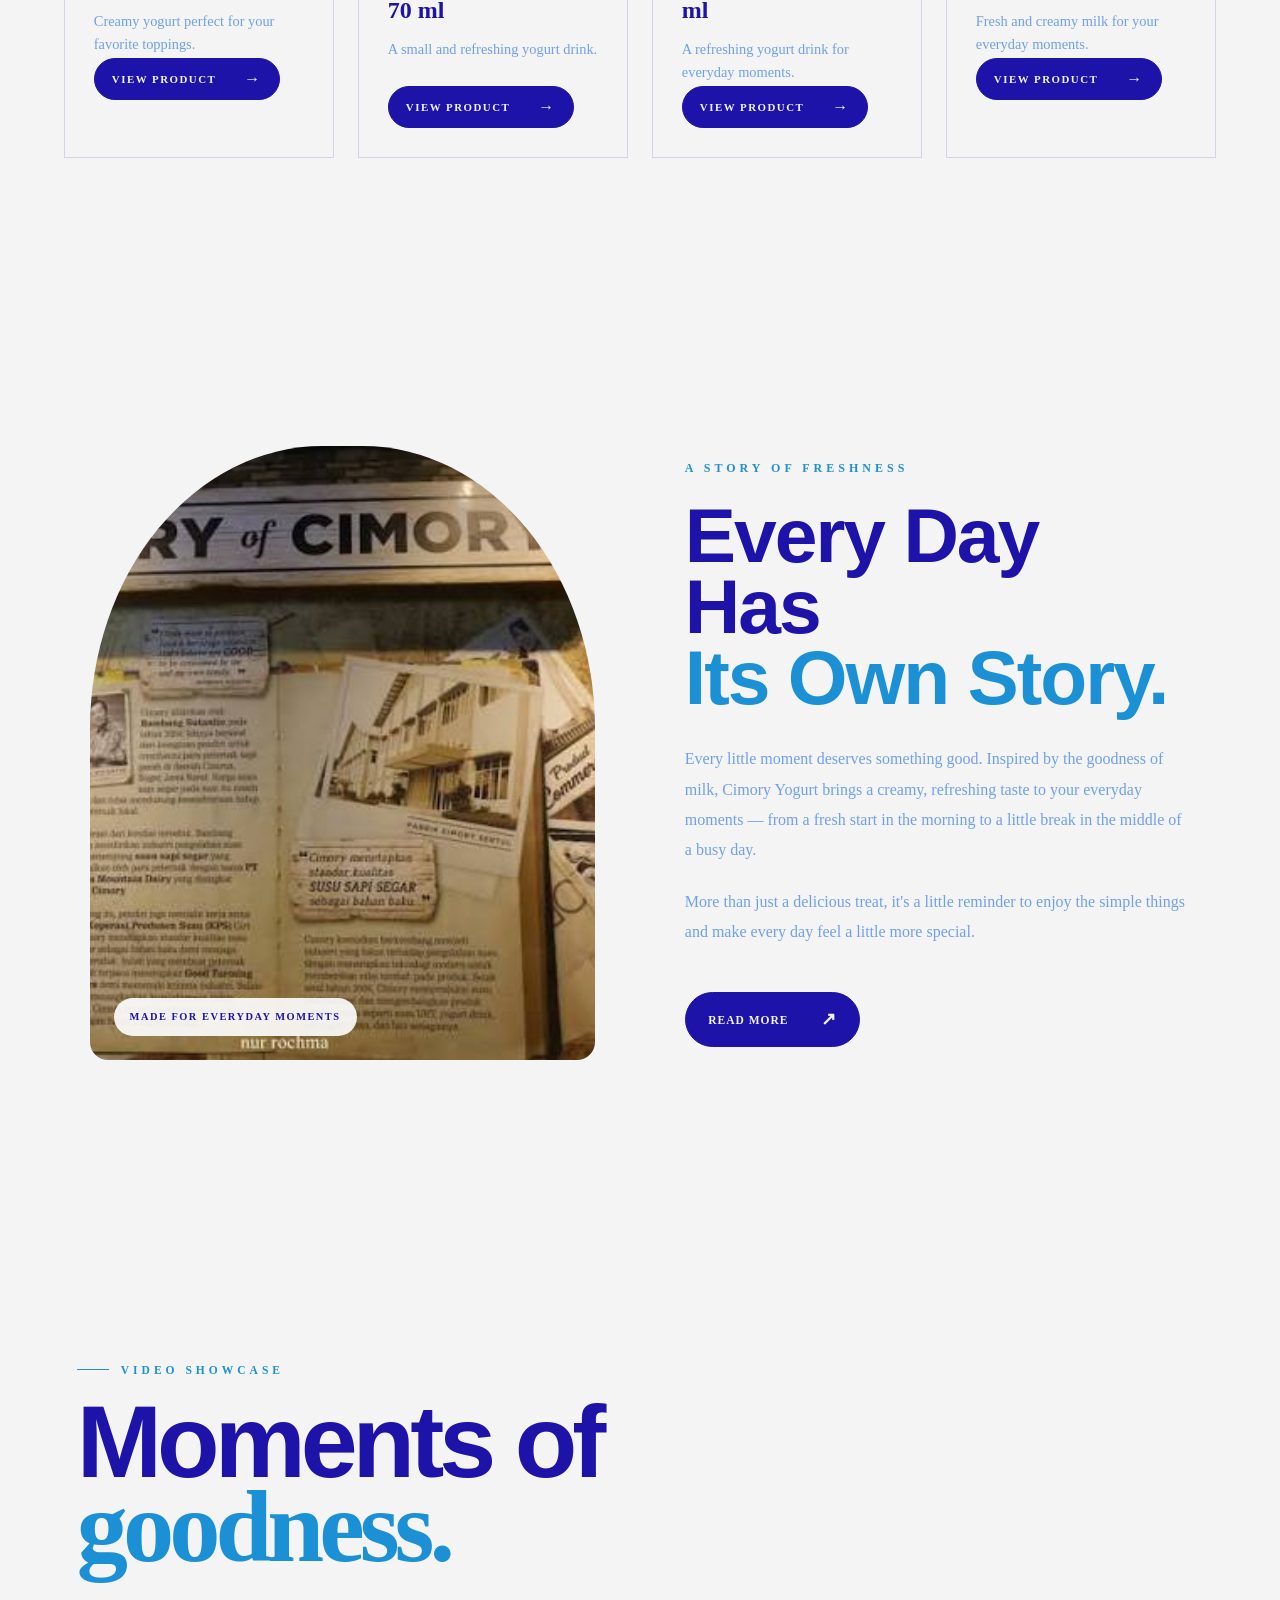
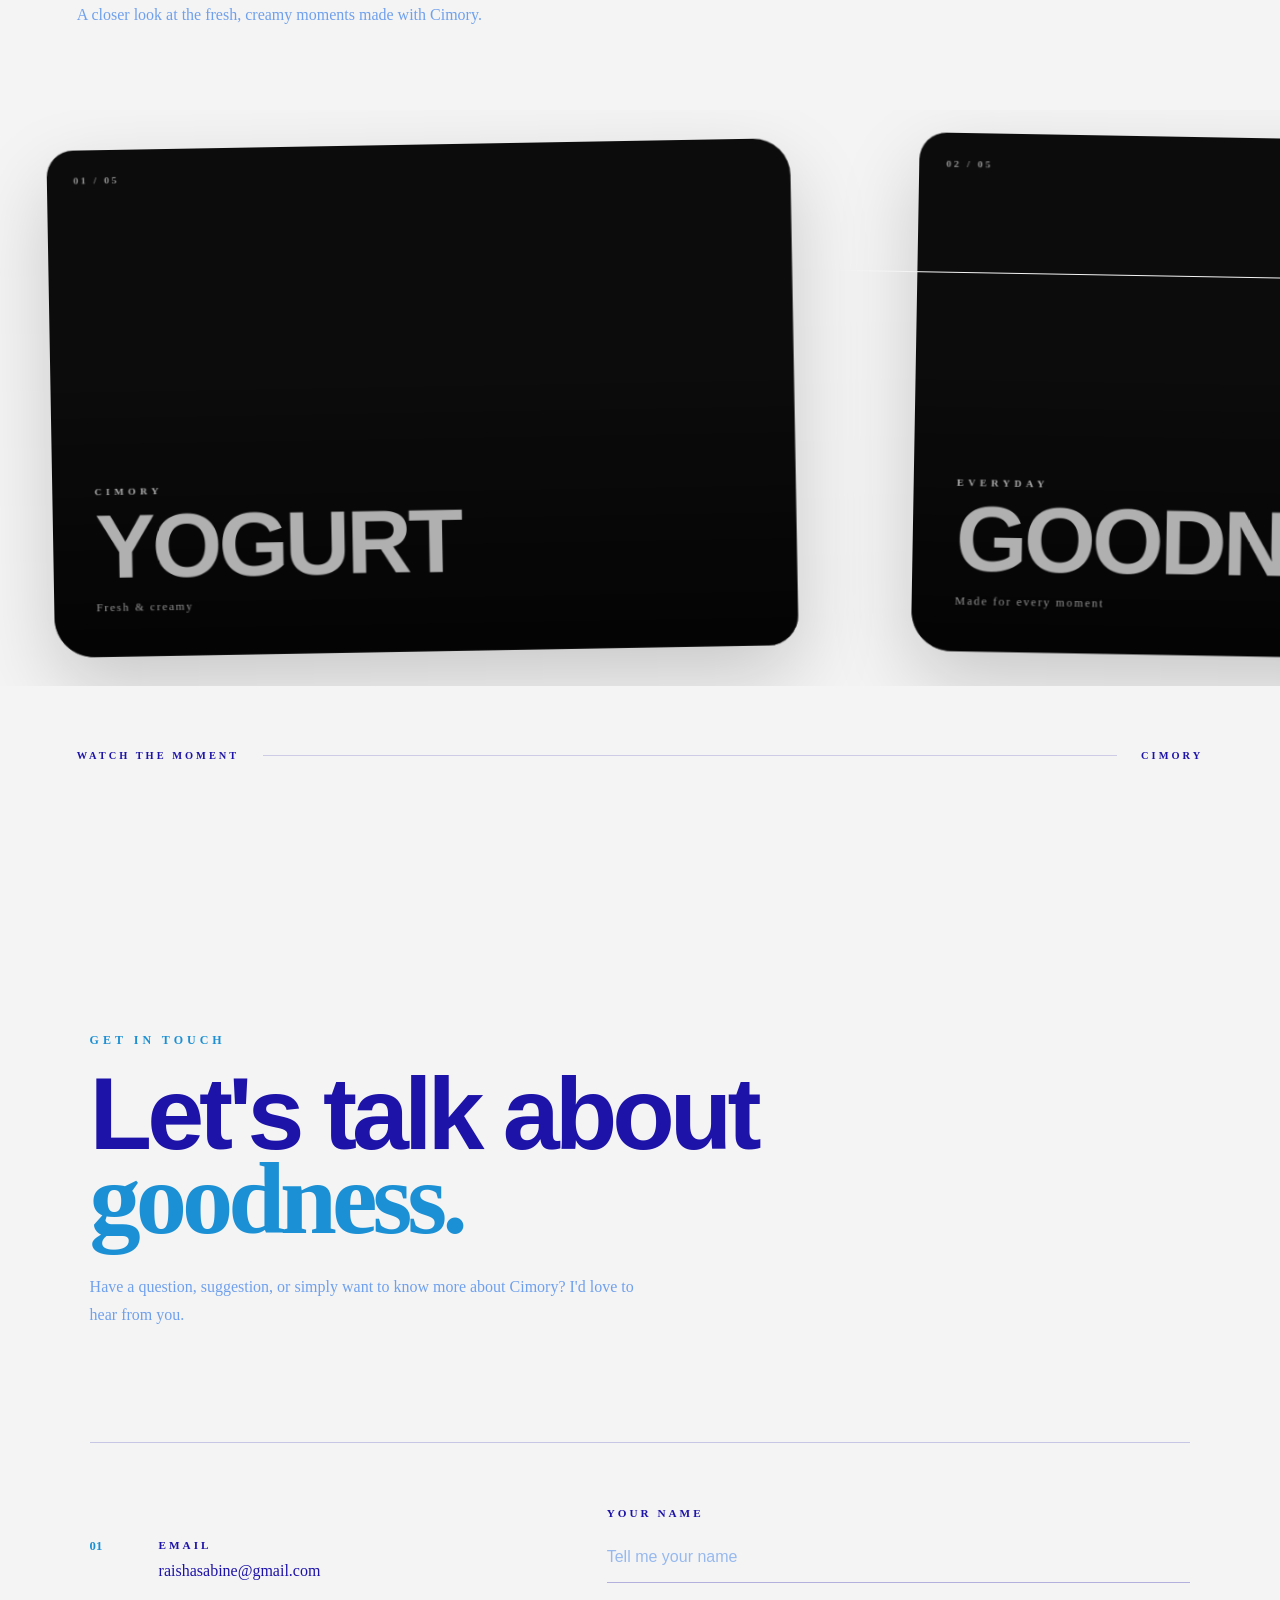
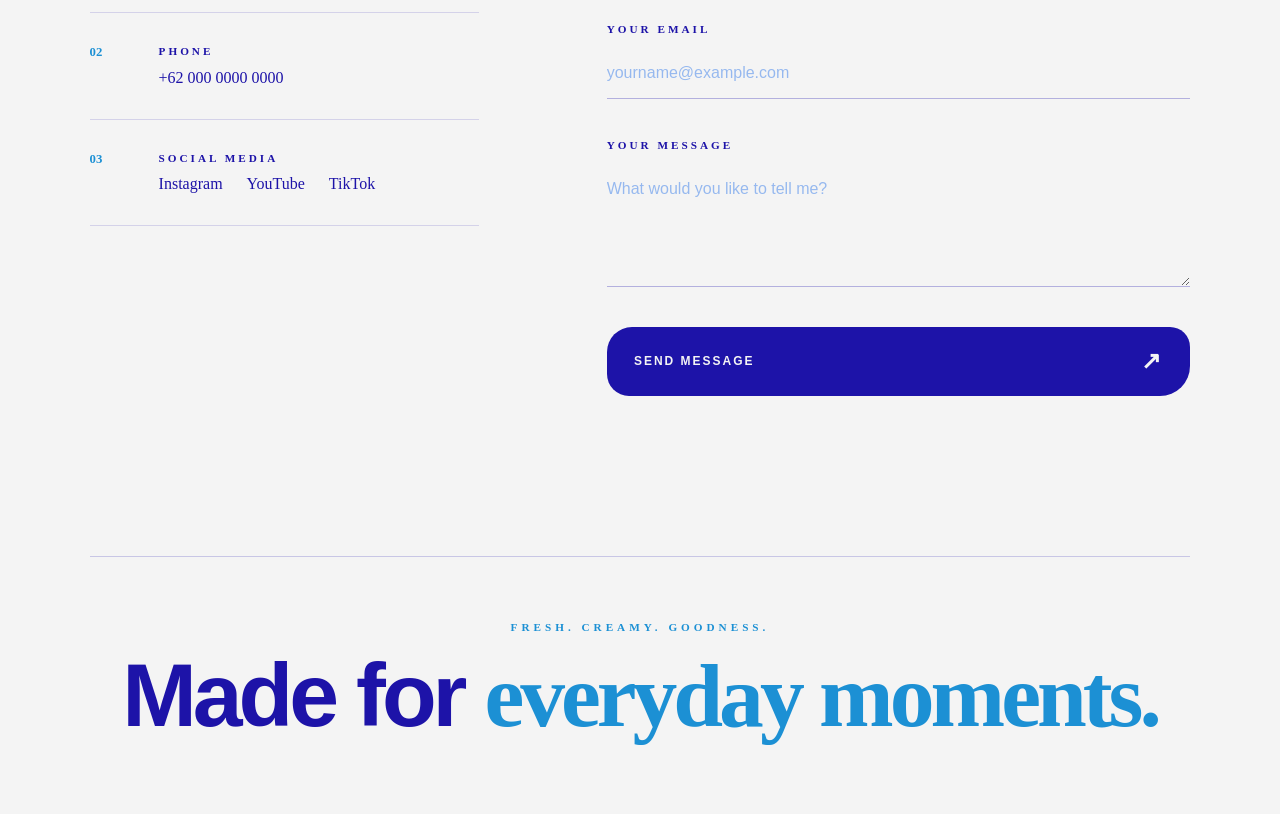
==== commit 00faf517: "perbakan link css" ====
--- a/index.html
+++ b/index.html
@@ -16,7 +16,7 @@
         rel="stylesheet">
 
     <!-- CSS -->
-    <link rel="stylesheet" href="CSS/style.css">
+    <link rel="stylesheet" href="css/style.css">
 
     <!-- favicon -->
     <link rel="shortcut icon" href="assets/logo.png" type="image/png">
--- a/css/style.css
+++ b/css/style.css
@@ -0,0 +1,3068 @@
+* {
+    font-family: "inter", "sans-serif";
+    padding: 0;
+    margin: 0;
+    text-decoration: none;
+    color: var(--text-main);
+}
+
+html {
+    overflow-x: hidden;
+    scroll-behavior: smooth;
+}
+
+body {
+    overflow-x: hidden;
+}
+
+:root {
+    --bg-white: #f4f4f4;
+    --text-main: #1d13a8;
+    --text-muted: #6fa0ed;
+    --accent-blue: #1c90d4;
+    --border-color: #09006a;
+}
+
+/*
+1200px = layar laptop
+993px  = tablet landscape
+768px  = tablet portrait
+617px  = HP besar
+450px  = HP ukuran standar
+356px  = HP ukuran kecil
+*/
+
+/* cinematic scroll reveal */
+.reveal {
+    opacity: 0;
+    transform: translateY(70px);
+    transition: opacity 1s cubic-bezier(.16, 1, .3, 1),transform 1s cubic-bezier(.16, 1, .3, 1);
+}
+
+.reveal.show {
+    opacity: 1;
+    transform: translateY(0);
+}
+
+/* header */
+.header {
+    display: flex;
+    justify-content: space-between;
+    align-items: center;
+    background: var(--bg-white);
+    padding: 1.5rem 3rem;
+    position: sticky;
+    top: 0;
+}
+
+.logo {
+    display: flex;
+    align-items: center;
+    gap: 1rem;
+}
+
+.logo img {
+    width: 60px;
+    height: 60px;
+    object-fit: contain;
+}
+
+.logo h1 {
+    font-size: 2rem;
+}
+
+.navbar {
+    gap: 2.5rem;
+    display: flex;
+}
+
+.navbar a {
+    color: var(--text-main);
+    text-transform: uppercase;
+    font-size: 0.9rem;
+}
+
+.navbar a:hover {
+    color: var(--accent-blue);
+}
+
+.btn-primary {
+    background-color: var(--text-main);
+    color: var(--bg-white);
+    text-transform: uppercase;
+    font-size: 0.8rem;
+    font-weight: 800;
+    padding: 1rem 2rem;
+    transition: 0.5s ease;
+}
+
+.btn-primary:hover {
+    background-color: var(--accent-blue);
+    color: var(--bg-white);
+}
+/* end header */
+
+/* hero */
+.hero {
+    background-color: var(--bg-white);
+    position: relative;
+    min-height: 100vh;
+    overflow: hidden;
+    transform-origin: center center;
+}
+
+.hero-button {
+    display: inline-block;
+}
+
+.highlight-blue {
+    color: var(--accent-blue);
+}
+
+.hero-layout {
+    display: grid;
+    grid-template-columns: repeat(2, 1fr);
+    gap: 1px;
+}
+
+.hero-desc,
+.hero-img {
+    padding: 4.5rem;
+}
+
+.hero-desc p {
+    color: var(--text-muted);
+    font-size: 0.8rem;
+}
+
+.btn-outline {
+    background-color: transparent;
+    color: var(--text-main);
+    text-transform: uppercase;
+    font-size: 0.8rem;
+    font-weight: 800;
+    padding: 1rem 2rem;
+    transition: 0.5s ease;
+}
+
+.btn-outline:hover {
+    border: 1px solid var(--border-color);
+}
+
+.hero-action {
+    display: flex;
+    margin-top: 2rem;
+    gap: 1rem;
+}
+
+.hero-stats {
+    display: flex;
+    gap: 2.5rem;
+    margin-top: 2.5rem;
+}
+
+.stats-item h3 {
+    color: var(--text-main);
+    font-size: 2.5rem;
+    margin-bottom: 1px;
+}
+
+.stats-item p {
+    color: var(--text-muted);
+    font-size: 0.7rem;
+    text-transform: uppercase;
+}
+
+.hero-img {
+    width: 80%;
+    object-fit: cover;
+    min-height: 400px;
+}
+/* end hero */
+
+/* loading */
+.loader {
+    position: fixed;
+    inset: 0;
+    width: 100%;
+    height: 100vh;
+    background: var(--bg-white);
+    display: flex;
+    justify-content: center;
+    align-items: center;
+    z-index: 99999;
+    transition: opacity 0.8s ease, visibility 0.8s ease;
+}
+
+.loader-content {
+    text-align: center;
+}
+
+.loader-content img {
+    width: 12rem;
+    margin-bottom: 2rem;
+}
+
+.loader-content p {
+    font-size: 1.2rem;
+    letter-spacing: 0.4rem;
+    color: var(--text-main);
+    margin-bottom: 1rem;
+}
+
+.loader-line {
+    width: 180px;
+    height: 2px;
+    background: var(--bg-white);
+    overflow: hidden;
+}
+
+.loader-line span {
+    display: block;
+    width: 0%;
+    height: 100%;
+    background: var(--text-main);
+    animation: loading 2s ease forwards;
+}
+
+@keyframes loading {
+    from {
+        width: 0%;
+    }
+
+    to {
+        width: 100%;
+    }
+}
+
+.loader.hide {
+    opacity: 0;
+    visibility: hidden;
+}
+/* end loading */
+
+/* Home */
+.home {
+    position: relative;
+    min-height: 100vh;
+    overflow: hidden;
+}
+
+.home-content {
+    position: relative;
+    z-index: 2;
+}
+
+@keyframes floatImage {
+    0% {
+        transform: translateY(0);
+    }
+
+    50% {
+        transform: translateY(-2.4rem);
+    }
+
+    100% {
+        transform: translateY(0);
+    }
+}
+
+.menu-toggle {
+    display: none;
+    border: none;
+    background: transparent;
+    font-size: 2.5rem;
+    color: var(--text-main);
+    cursor: pointer;
+}
+
+@media (max-width: 1000px) {
+
+    .header {
+        padding: 1.5rem 4%;
+    }
+
+    .navbar {
+        gap: 1.5rem;
+    }
+
+    .navbar a {
+        font-size: 1.3rem;
+    }
+
+    .btn-primary {
+        padding: 0.8rem 1.2rem;
+        font-size: 1.2rem;
+    }
+
+}
+
+@media (max-width: 768px) {
+
+    .header {
+        padding: 1.5rem 5%;
+        position: relative;
+    }
+
+    .logo img {
+        width: 8rem;
+    }
+
+    /* tombol hamburger muncul */
+    .menu-toggle {
+        display: block;
+        z-index: 1001;
+    }
+
+    /* navbar awalnya tersembunyi */
+    .navbar {
+        position: absolute;
+        top: 100%;
+        left: 0;
+        width: 100%;
+        display: flex;
+        flex-direction: column;
+        align-items: center;
+        background: var(--bg-white);
+        padding: 2rem 0;
+        opacity: 0;
+        visibility: hidden;
+        transform: translateY(-10px);
+        transition: opacity 0.3s ease, transform 0.3s ease, visibility 0.3s ease;
+    }
+
+    /* ketika menu dibuka */
+    .navbar.active {
+        opacity: 1;
+        visibility: visible;
+        transform: translateY(0);
+    }
+
+    .navbar a {
+        font-size: 1.5rem;
+        padding: 1rem;
+    }
+}
+
+/* Home */
+.home-img {
+    position: absolute;
+    inset: 0;
+    width: 100%;
+    height: 100%;
+    display: flex;
+    justify-content: center;
+    align-items: center;
+    z-index: 1;
+    pointer-events: none;
+}
+
+.home-img img {
+    width: 100%;
+    height: 100%;
+    object-fit: cover;
+    opacity: 1;
+    transform: scale(1);
+    transition: opacity 0.8s ease-in-out, transform 0.8s ease-in-out;
+}
+
+.home-img img {
+    transition: opacity 1s ease, transform 1.2s ease;
+}
+
+/* end Home */
+
+/* About */
+.about {
+    min-height: 100vh;
+    padding: 9rem 8%;
+    display: grid;
+    grid-template-columns: .9fr 1.1fr;
+    align-items: center;
+    gap: 7rem;
+    background: var(--bg-white);
+    overflow: hidden;
+}
+
+.about-img {
+    position: relative;
+}
+
+.about-img img {
+    width: 100%;
+    max-width: 620px;
+    display: block;
+    transform: scale(.95) translateY(30px);
+    transition: transform 1.2s cubic-bezier(.16, 1, .3, 1);
+}
+
+.about-img:hover img {
+    transform:scale(1.02) translateY(-8px);
+}
+
+.about-label {
+    color: var(--accent-blue);
+    font-size: .8rem;
+    font-weight: 800;
+    letter-spacing: 4px;
+    margin-bottom: 1.5rem;
+}
+
+.about-content .heading {
+    font-family: "Roboto Condensed", sans-serif;
+    font-size: clamp(4rem, 7vw, 8rem);
+    line-height: .85;
+    margin-bottom: 2.5rem;
+}
+
+.about-description {
+    max-width: 600px;
+    color: var(--text-muted);
+    font-size: 1.1rem;
+    line-height: 1.8;
+    margin-bottom: 3rem;
+}
+
+.about-points {
+    border-top: 1px solid rgba(29, 19, 168, .2);
+}
+
+.about-point {
+    display: grid;
+    grid-template-columns: 60px 1fr;
+    gap: 1.5rem;
+    padding: 1.5rem 0;
+    border-bottom: 1px solid rgba(29, 19, 168, .2);
+    transition: padding-left .4s ease, background .4s ease;
+}
+
+.about-point:hover {
+    padding-left: 1rem;
+}
+
+.about-point>span {
+    font-weight: 800;
+    color: var(--accent-blue);
+}
+
+.about-point h3 {
+    font-size: 1rem;
+    letter-spacing: 2px;
+    margin-bottom: .5rem;
+}
+
+.about-point p {
+    color: var(--text-muted);
+    line-height: 1.6;
+}
+/* End About */
+
+/* scroll sotry */
+.scroll-story {
+    position: relative;
+    height: 140vh;
+    padding: 0 !important;
+    margin: 0;
+    opacity: 1 !important;
+    transform: none !important;
+}
+
+.scroll-story-sticky {
+    position: sticky;
+    top: 0;
+    height: 100vh;
+    width: 100%;
+    overflow: hidden;
+    display: flex;
+    align-items: center;
+    justify-content: center;
+}
+
+/* bg img */
+.scroll-story-image {
+    position: absolute;
+    inset: -8%;
+    z-index: 1;
+    overflow: hidden;
+    height: 100;
+}
+
+.scroll-story-image img {
+    width: 100%;
+    height: 100%;
+    object-fit: cover;
+    transform: scale(1.08);
+    will-change: transform;
+}
+
+/* dar overlay */
+.scroll-story-overlay {
+    position: absolute;
+    inset: 0;
+    z-index: 2;
+    background: linear-gradient(180deg, rgba(0, 0, 0, 0.08), rgba(0, 0, 0, 0.28));
+}
+
+/* text */
+.scroll-story-text {
+    position: relative;
+    z-index: 3;
+    width: 100%;
+    height: 100%;
+    display: flex;
+    flex-direction: column;
+    align-items: center;
+    justify-content: center;
+    overflow: hidden;
+}
+
+.story-line {
+    position: absolute;
+    width: 100%;
+    text-align: center;
+    font-family: "Roboto Condensed", sans-serif;
+    font-size: clamp(5rem, 14vw, 14rem);
+    font-weight: 900;
+    line-height: 0.8;
+    letter-spacing: -0.06em;
+    color: var(--bg-white);
+    margin: 0;
+    will-change: transform, opacity;
+}
+
+.story-line-1 {
+    transform: translateY(0);
+}
+
+.story-line-2 {
+    transform: translateY(110vh);
+}
+
+.story-small {
+    position: absolute;
+    bottom: 8%;
+    font-family: "Inter", sans-serif;
+    font-size: 1rem;
+    letter-spacing: 3px;
+    text-transform: uppercase;
+    color: var(--bg-white);
+    opacity: 0.9;
+    will-change: transform, opacity;
+}
+
+/* mobile */
+@media (max-width: 768px) {
+    .scroll-story {
+        height: 220vh;
+    }
+
+    .story-line {
+        font-size: clamp(4rem, 17vw, 8rem);
+        line-height: 0.85;
+    }
+
+    .story-small {
+        font-size: 0.8rem;
+        text-align: center;
+        padding: 0 2rem;
+    }
+}
+/* end scroll */
+
+/* marquee */
+.cimory-marquee {
+    position: relative;
+    width: 100%;
+    overflow: hidden;
+    padding: 20px 0;
+    margin: 0;
+    background: var(--bg-white);
+    border-top: 1px solid rgba(48, 30, 74, 0.08);
+    border-bottom: 1px solid rgba(48, 30, 74, 0.08);
+    transform: rotate(-2deg) scale(1.04);
+    z-index: 5;
+}
+
+/* track */
+.cimory-marquee-track {
+    width: max-content;
+    display: flex;
+    align-items: center;
+    gap: 28px;
+    white-space: nowrap;
+    animation: cimoryMarquee 22s linear infinite;
+    will-change: transform;
+}
+
+/* text */
+.cimory-marquee span {
+    display: inline-block;
+    font-family: "Roboto Condensed", sans-serif;
+    font-size: clamp(3.5rem, 7vw, 7rem);
+    font-weight: 900;
+    line-height: 0.9;
+    letter-spacing: -2px;
+    text-transform: uppercase;
+}
+
+/* solid */
+.marquee-solid {
+    color: var(--text-main);
+}
+
+/* outline */
+.marquee-outline {
+    color: transparent;
+    -webkit-text-stroke: 1.5px var(--text-main);
+}
+
+/* star */
+.marquee-star {
+    font-family: sans-serif !important;
+    font-size: clamp(2rem, 4vw, 4rem) !important;
+    color: var(--accent-blue);
+    line-height: 1;
+}
+
+/* animation */
+@keyframes cimoryMarquee {
+    from {
+        transform:
+            translateX(0);
+    }
+
+    to {
+        transform:
+            translateX(-50%);
+    }
+}
+
+/* hover */
+.cimory-marquee:hover .cimory-marquee-track {
+    animation-play-state: paused;
+}
+
+.cimory-marquee:hover .marquee-outline {
+    color: var(--text-main);
+    -webkit-text-stroke: 0;
+}
+
+/* mobile */
+@media (max-width: 768px) {
+    .cimory-marquee {
+        padding: 14px 0;
+        transform: rotate(-2deg) scale(1.06);
+    }
+
+    .cimory-marquee-track {
+        gap: 18px;
+        animation-duration: 18s;
+    }
+
+    .cimory-marquee span {
+        font-size: clamp(2.8rem, 12vw, 5rem);
+        letter-spacing: -1px;
+    }
+
+    .marquee-star {
+        font-size: 2rem !important;
+    }
+}
+/* end marquee */
+
+/* Product Cimory */
+.product-section {
+    padding: 10rem 5%;
+    background: var(--bg-white);
+}
+
+.product-heading {
+    max-width: 800px;
+    margin: 0 auto 5rem;
+    text-align: center;
+}
+
+.product-label {
+    font-size: .8rem;
+    font-weight: 800;
+    letter-spacing: 4px;
+    color: var(--accent-blue);
+    margin-bottom: 1rem;
+}
+
+.product-heading .heading {
+    font-size: clamp(3.5rem, 6vw, 6rem);
+    margin-bottom: 1.5rem;
+}
+
+.product-heading .heading span {
+    color: var(--accent-blue);
+}
+
+.product-intro {
+    max-width: 550px;
+    margin: auto;
+    color: var(--text-muted);
+    line-height: 1.7;
+}
+
+
+/* product grid */
+.product-container {
+    max-width: 1400px;
+    margin: auto;
+    display: grid;
+    grid-template-columns: repeat(4, 1fr);
+    gap: 1.5rem;
+}
+
+/* product card */
+.product-card {
+    background: var(--bg-white);
+    border: 1px solid rgba(29, 19, 168, .15);
+    cursor: pointer;
+    overflow: hidden;
+    transition: transform .4s ease, box-shadow .4s ease, border-color .4s ease;
+}
+
+.product-card:hover {
+    transform: translateY(-8px);
+    border-color: var(--accent-blue);
+    box-shadow: 0 20px 50px rgba(29, 19, 168, .12);
+}
+
+/* img */
+.product-image {
+    height: 280px;
+    background: var(--bg-white);
+    display: flex;
+    align-items: center;
+    justify-content: center;
+    overflow: hidden;
+}
+
+.product-image img {
+    width: 85%;
+    height: 85%;
+    object-fit: contain;
+    transition: transform .5s ease;
+}
+
+.product-card:hover .product-image img {
+    transform: scale(1.08);
+}
+
+/* info */
+.product-info {
+    padding: 1.8rem;
+}
+
+.product-category {
+    display: inline-block;
+    font-size: .7rem;
+    font-weight: 800;
+    letter-spacing: 2px;
+    color: var(--accent-blue);
+    margin-bottom: .8rem;
+}
+
+.product-info h3 {
+    font-size: 1.5rem;
+    line-height: 1.15;
+    margin-bottom: .8rem;
+}
+
+.product-info p {
+    color: var(--text-muted);
+    font-size: .9rem;
+    line-height: 1.6;
+    min-height: 3rem;
+}
+
+/* button */
+.product-button {
+    display: inline-flex;
+    align-items: center;
+    justify-content: space-between;
+    gap: 1.5rem;
+    padding: 0.85rem 1.2rem;
+    border: 1px solid var(--text-main);
+    border-radius: 50px;
+    background-color: var(--text-main);
+    color: var(--bg-white) !important;
+    text-decoration: none;
+    font-size: 0.72rem;
+    font-weight: 800;
+    letter-spacing: 1px;
+    transition:background-color 0.35s ease, color 0.35s ease, border-color 0.35s ease, transform 0.35s ease, box-shadow 0.35s ease;
+}
+
+/* warna teks tombol */
+.product-button span {
+    color: inherit;
+    transition: color 0.35s ease, transform 0.35s ease;
+}
+
+/* hover */
+.product-button:hover {
+    background-color: var(--bg-white);
+    color: var(--text-main) !important;
+    border-color: var(--text-main);
+    transform: translateY(-3px);
+    box-shadow: 0 8px 24px rgba(29, 19, 168, 0.16);
+}
+
+/* panah bergerak sedikit */
+.product-button:hover .product-arrow {
+    transform: translateX(5px);
+}
+
+/* saat tombol ditekan */
+.product-button:active {
+    transform: translateY(0) scale(0.97);
+}
+
+/* keybo */
+.product-button:focus-visible {
+    outline: 3px solid var(--accent-blue);
+    outline-offset: 4px;
+}
+
+
+/* product mobile */
+@media (max-width: 1100px) {
+    .product-container {
+        grid-template-columns: repeat(2, 1fr);
+    }
+
+}
+
+@media (max-width: 600px) {
+
+    .product-section {
+        padding: 7rem 5%;
+    }
+
+    .product-container {
+        grid-template-columns: 1fr;
+    }
+
+    .product-image {
+        height: 300px;
+    }
+}
+
+/* product button */
+.product-button {
+    display: inline-flex;
+    align-items: center;
+    justify-content: space-between;
+    gap: 18px;
+    width: fit-content;
+    min-width: 150px;
+    padding: 12px 17px;
+    background: var(--text-main);
+    color: var(--bg-white) !important;
+    border: 1px solid var(--text-main);
+    border-radius: 999px;
+    font-family: "Inter", sans-serif;
+    font-size: .68rem;
+    font-weight: 800;
+    letter-spacing: 1.5px;
+    cursor: pointer;
+    transition: background .35s ease, color .35s ease, border-color .35s ease, transform .35s cubic-bezier(.16, 1, .3, 1), box-shadow .35s ease;
+}
+
+/* teks view product */
+.product-button span:first-child {
+    color: var(--bg-white) !important;
+    transition: color .35s ease;
+}
+
+/* tanda panah */
+.product-button .product-arrow {
+    color: var(--bg-white) !important;
+    font-size: 1rem;
+    line-height: 1;
+    transition: transform .35s cubic-bezier(.16, 1, .3, 1), color .35s ease;
+}
+
+
+/* hover */
+.product-button:hover {
+    background: var(--bg-white);
+    color: var(--text-main) !important;
+    border-color: var(--text-main);
+    transform: translateY(-3px);
+    box-shadow: 0 10px 25px rgba(29, 19, 168, .16);
+}
+
+.product-button:hover span:first-child {
+    color: var(--text-main) !important;
+}
+
+.product-button:hover .product-arrow {
+    color: var(--text-main) !important;
+    transform: translateX(5px);
+}
+
+/* product card hover */
+.product-card {
+    transition:transform .5s cubic-bezier(.16, 1, .3, 1), box-shadow .5s cubic-bezier(.16, 1, .3, 1);
+}
+
+.product-card:hover {
+    transform: translateY(-8px);
+    box-shadow: 0 25px 55px rgba(29, 19, 168, .12);
+}
+
+/* gambar produk */
+.product-card .product-image {
+    overflow: hidden;
+}
+
+.product-card .product-image img {
+    transition:transform .7s cubic-bezier(.16, 1, .3, 1);
+}
+
+.product-card:hover .product-image img {
+    transform: scale(1.06);
+}
+
+.product-card:hover h3,
+.product-card:hover p,
+.product-card:hover .product-category {
+    color: inherit;
+}
+
+/* category tetap biru */
+.product-card .product-category {
+    color: var(--accent-blue);
+}
+
+/* mobile */
+@media (max-width: 768px) {
+
+    .product-button {
+        min-width: 140px;
+        padding: 11px 15px;
+        font-size: .63rem;
+    }
+
+    .product-card:hover {
+        transform: translateY(-4px);
+    }
+}
+/* end products */
+
+/* our story */
+.our-story {
+    min-height: 85vh;
+    padding: 8rem 7%;
+    display: grid;
+    grid-template-columns: 1fr 1fr;
+    align-items: center;
+    gap: clamp(3rem, 7vw, 7rem);
+    background: var(--bg-white);
+    box-sizing: border-box;
+    scroll-margin-top: 110px;
+}
+
+/* img */
+.our-story-image {
+    position: relative;
+    min-width: 0;
+    height: clamp(380px, 48vw, 620px);
+    overflow: hidden;
+    border-radius: 46% 46% 18px 18px;
+    background: var(--bg-white);
+}
+
+.our-story-image img {
+    display: block;
+    width: 100%;
+    height: 100%;
+    object-fit: cover;
+    object-position: center;
+    transition: transform 1s cubic-bezier(.16, 1, .3, 1);
+}
+
+.our-story-image:hover img {
+    transform: scale(1.06);
+}
+
+.our-story-image-label {
+    position: absolute;
+    left: 1.5rem;
+    bottom: 1.5rem;
+    padding: 0.85rem 1rem;
+    border-radius: 30px;
+    background: rgba(255, 255, 255, 0.9);
+    color: var(--text-main);
+    font-size: 0.65rem;
+    font-weight: 800;
+    letter-spacing: 1.5px;
+}
+
+/* text */
+.our-story-content {
+    max-width: 600px;
+}
+
+.our-story-label {
+    display: inline-block;
+    margin-bottom: 1.5rem;
+    color: var(--accent-blue);
+    font-size: 0.75rem;
+    font-weight: 800;
+    letter-spacing: 4px;
+}
+
+.our-story-content h2 {
+    margin-bottom: 2rem;
+    color: var(--text-main);
+    font-family: "Roboto Condensed", sans-serif;
+    font-size: clamp(3.5rem, 6vw, 6.5rem);
+    font-weight: 900;
+    line-height: 0.92;
+    letter-spacing: -2px;
+}
+
+.our-story-content h2 span {
+    display: block;
+    color: var(--accent-blue);
+    font-family: inherit;
+}
+
+.our-story-content p {
+    max-width: 540px;
+    margin-bottom: 1.3rem;
+    color: var(--text-muted);
+    font-size: 1rem;
+    line-height: 1.9;
+}
+
+/* cta */
+.our-story-button {
+    display: inline-flex;
+    align-items: center;
+    justify-content: space-between;
+    gap: 2rem;
+    margin-top: 1.5rem;
+    padding: 1rem 1.4rem;
+    border: 1px solid var(--text-main);
+    border-radius: 999px;
+    background: var(--text-main);
+    color: var(--bg-white) !important;
+    font-size: 0.72rem;
+    font-weight: 800;
+    letter-spacing: 1px;
+    transition:background 0.3s ease, color 0.3s ease, transform 0.3s ease;
+}
+
+.our-story-button span {
+    color: var(--bg-white) !important;
+    font-size: 1.1rem;
+    transition: transform 0.3s ease;
+}
+
+.our-story-button:hover {
+    background: var(--bg-white);
+    color: var(--text-main) !important;
+    transform: translateY(-3px);
+}
+
+.our-story-button:hover span {
+    color: var(--text-main) !important;
+    transform: translate(3px, -3px);
+}
+
+/* tablet and mobile */
+@media (max-width: 768px) {
+    .our-story {
+        min-height: auto;
+        grid-template-columns: 1fr;
+        gap: 2.5rem;
+        padding: 5.5rem 6%;
+    }
+
+    .our-story-image {
+        height: clamp(300px, 95vw, 480px);
+        border-radius: 42% 42% 16px 16px;
+    }
+
+    .our-story-content h2 {
+        font-size: clamp(3.4rem, 12vw, 5rem);
+        letter-spacing: -1px;
+    }
+
+    .our-story-content p {
+        font-size: 0.95rem;
+        line-height: 1.8;
+    }
+}
+
+@media (max-width: 356px) {
+    .our-story {
+        padding: 4.5rem 5%;
+    }
+
+    .our-story-image {
+        height: 280px;
+    }
+
+    .our-story-content h2 {
+        font-size: 3rem;
+    }
+
+    .our-story-button {
+        gap: 1rem;
+        padding: 0.9rem 1rem;
+        font-size: 0.65rem;
+    }
+}
+
+
+/* tes os */
+#our-story {
+    display: grid !important;
+    visibility: visible !important;
+    opacity: 1 !important;
+    position: relative;
+    z-index: 1;
+}
+
+#our-story .our-story-image,
+#our-story .our-story-content,
+#our-story .reveal {
+    visibility: visible !important;
+    opacity: 1 !important;
+    transform: none !important;
+}
+
+/* end our story */
+
+/* BreakPoints */
+/* 1200px */
+@media (max-width: 1200px) {
+    html {
+        font-size: 55%;
+    }
+}
+/* 1200px end */
+
+
+/* 991px */
+@media (max-width: 991px) {
+    .header {
+        padding: 2rem 3%;
+    }
+
+    section {
+        padding: 8rem 3% 2rem;
+    }
+
+    .footer {
+        padding: 2rem 3%;
+    }
+
+    .portofolio {
+        padding-bottom: 7rem;
+    }
+
+    .services {
+        padding-bottom: 7rem;
+    }
+}
+/* End 991px */
+
+
+/* 768px */
+@media (max-width: 768px) {
+    #menu-icon {
+        display: block;
+        font-size: 2.5rem;
+        cursor: pointer;
+        z-index: 1001;
+    }
+
+    .navbar {
+        position: absolute;
+        top: 100%;
+        left: 0;
+        width: 100%;
+        padding: 1rem 3%;
+        background: var(--bg-white);
+        display: none;
+        flex-direction: column;
+        gap: 0;
+    }
+
+    .navbar.active {
+        display: flex;
+    }
+
+    .navbar a {
+        display: block;
+        font-size: 1.8rem;
+        margin: 1rem 0;
+        padding: 1rem;
+    }
+
+    .active {
+        display: block;
+    }
+
+    .home {
+        flex-direction: column;
+    }
+
+    .home h3 {
+        font-size: 2.6rem;
+    }
+
+    .home h1 {
+        font-size: 4rem;
+    }
+
+    .home-img img {
+        width: 70vw;
+        margin-top: 4rem;
+    }
+
+    .about {
+        flex-direction: column;
+    }
+
+    .about-img img {
+        width: 70vw;
+    }
+
+    .about-content {
+        padding-bottom: 4rem;
+    }
+
+    .portofolio-container {
+        grid-template-columns: repeat(2, 1fr);
+    }
+
+    .home {
+        position: relative;
+        min-height: 100vh;
+        display: flex;
+        justify-content: center;
+        align-items: center;
+        overflow: hidden;
+    }
+
+    /* foto jadi background */
+    .home-img {
+        position: absolute;
+        inset: 0;
+        width: 100%;
+        height: 100%;
+        z-index: 0;
+    }
+
+    .home-img img {
+        width: 100%;
+        height: 100%;
+        object-fit: cover;
+        object-position: center;
+        opacity: 0.25;
+    }
+
+    /* lapisan supaya teks tetap terbaca */
+    .home-img::after {
+        content: "";
+        position: absolute;
+        inset: 0;
+        background: rgba(245, 242, 238, 0.65);
+    }
+
+    /* teks berada di atas foto */
+    .home-content {
+        position: relative;
+        z-index: 1;
+        text-align: center;
+        padding: 2rem;
+    }
+}
+
+
+/* 617px */
+@media (max-width: 617px) {
+    .portofolio-container {
+        grid-template-columns: repeat(1, 1fr);
+    }
+}
+/* End 617px */
+
+
+/* 540px */
+@media (max-width: 450px) {
+    html {
+        font-size: 50%;
+    }
+
+    .contact form .input-box input {
+        width: 100%;
+    }
+}
+/* End 450px */
+
+
+/* 356px */
+@media(max-width: 356px) {
+    .footer {
+        flex-direction: column-reverse;
+        align-items: center;
+    }
+
+    .footer p {
+        margin-top: 2rem;
+    }
+}
+
+/* product detail */
+.product-detail {
+    display: none;
+    min-height: 100vh;
+    background: var(--bg-white);
+    padding: 8rem 7%;
+    box-sizing: border-box;
+}
+
+.product-detail.active {
+    display: block;
+}
+
+/* bck button */
+.back-product {
+    border: none;
+    background: transparent;
+    font-family: inherit;
+    font-size: 1.4rem;
+    font-weight: 700;
+    color: var(--text-main);
+    cursor: pointer;
+    margin-bottom: 5rem;
+}
+
+.back-product:hover {
+    color: var(--accent-blue);
+}
+
+/* detail */
+.detail-container {
+    max-width: 1200px;
+    margin: auto;
+    display: grid;
+    grid-template-columns: 1fr 1fr;
+    align-items: center;
+    gap: 6rem;
+}
+
+/* img */
+.detail-image {
+    height: 500px;
+    display: flex;
+    justify-content: center;
+    align-items: center;
+}
+
+.detail-image img {
+    width: 100%;
+    height: 100%;
+    object-fit: contain;
+    transition:
+        opacity 0.35s ease,
+        transform 0.35s ease;
+}
+
+/* text */
+.detail-label {
+    color: var(--accent-blue);
+    font-size: 1rem;
+    font-weight: 800;
+    letter-spacing: 4px;
+    margin-bottom: 1rem;
+}
+
+.detail-info h2 {
+    font-family: "Roboto Condensed", sans-serif;
+    font-size: 5rem;
+    line-height: 0.9;
+    color: var(--text-main);
+    margin-bottom: 2rem;
+}
+
+.detail-info>p {
+    max-width: 500px;
+    color: var(--text-muted);
+    line-height: 1.7;
+    font-size: 1.5rem;
+}
+
+/* mobile */
+@media (max-width: 768px) {
+    .detail-container {
+        grid-template-columns: 1fr;
+        gap: 2rem;
+    }
+
+    .detail-info h2 {
+        font-size: 3.5rem;
+    }
+
+    .detail-image {
+        height: 350px;
+    }
+}
+
+/* cinematic vid sc */
+.video-showcase {
+    position: relative;
+    width: 100%;
+    padding: 11rem 0 7rem;
+    background: var(--bg-white);
+    overflow: hidden;
+}
+
+/* header */
+.video-showcase-header {
+    width: min(1200px, 88%);
+    margin: 0 auto 5rem;
+}
+
+.video-showcase-label {
+    display: flex;
+    align-items: center;
+    gap: 12px;
+    color: var(--accent-blue);
+    font-size: .72rem;
+    font-weight: 800;
+    letter-spacing: 4px;
+    margin-bottom: 1.5rem;
+}
+
+.video-showcase-label span {
+    width: 32px;
+    height: 1px;
+    background: var(--accent-blue);
+}
+
+.video-showcase-header h2 {
+    max-width: 900px;
+    font-family: "Roboto Condensed", sans-serif;
+    font-size: clamp(4rem, 8vw, 9rem);
+    line-height: .82;
+    letter-spacing: -5px;
+    color: var(--text-main);
+}
+
+.video-showcase-header h2 span {
+    color: var(--accent-blue);
+}
+
+.video-showcase-header p {
+    max-width: 480px;
+    margin-top: 2rem;
+    color: var(--text-muted);
+    font-size: 1rem;
+    line-height: 1.8;
+}
+
+/* vid container */
+.video-container {
+    position: relative;
+    width: 100%;
+    overflow: hidden;
+    perspective: 1200px;
+}
+
+/* moving track */
+.video-track {
+    display: flex;
+    align-items: center;
+    gap: 28px;
+    width: max-content;
+    animation: cimoryVideoMove 30s cubic-bezier(.65, 0, .35, 1) infinite;
+    will-change: transform;
+}
+
+
+/* vid card */
+.video-card {
+    position: relative;
+    flex: 0 0 min(66vw, 900px);
+    width: min(66vw, 900px);
+    height: 64vh;
+    min-height: 480px;
+    overflow: hidden;
+    border-radius: 30px 42px 34px 45px;
+    background: #111;
+    box-shadow: 0 35px 90px rgba(0, 0, 0, .18);
+    transform: scale(.88) rotate(-1deg);
+    filter: brightness(.72);
+    transition: transform .8s cubic-bezier(.16, 1, .3, 1), filter .8s ease, border-radius .8s ease;
+    will-change: transform;
+}
+
+/* alternating angle */
+.video-card:nth-child(even) {
+    transform:
+        scale(.9) rotate(1deg);
+}
+
+.video-card:nth-child(3n) {
+    transform:
+        scale(.87) rotate(-1.5deg);
+}
+
+/* vid sc */
+.video-card video {
+    width: 100%;
+    height: 100%;
+    object-fit: cover;
+    display: block;
+    transform: scale(1.03);
+    transition:
+        transform 1.2s cubic-bezier(.16, 1, .3, 1);
+}
+
+/* zoom on hover */
+.video-card:hover {
+    transform:
+        scale(.96) rotate(0deg);
+    filter: brightness(.95);
+    border-radius: 42px 28px 45px 30px;
+}
+
+.video-card:hover video {
+    transform: scale(1.08);
+}
+
+/* gradient */
+.video-gradient {
+    position: absolute;
+    inset: 0;
+    background: linear-gradient(180deg, rgba(0, 0, 0, .08) 0%, rgba(0, 0, 0, 0) 40%, rgba(0, 0, 0, .68) 100%);
+    z-index: 1;
+    pointer-events: none;
+}
+
+/* number */
+.video-number {
+    position: absolute;
+    top: 28px;
+    left: 30px;
+    z-index: 3;
+    color: var(--bg-white);
+    font-size: .7rem;
+    font-weight: 800;
+    letter-spacing: 3px;
+    opacity: .85;
+}
+
+/* text */
+.video-overlay {
+    position: absolute;
+    left: 0;
+    right: 0;
+    bottom: 0;
+    z-index: 3;
+    padding: 3rem;
+    color: var(--bg-white);
+}
+
+.video-overlay p {
+    margin-bottom: 1rem;
+    color: var(--bg-white);
+    font-size: .7rem;
+    font-weight: 800;
+    letter-spacing: 5px;
+}
+
+.video-overlay h3 {
+    font-family: "Roboto Condensed", sans-serif;
+    color: var(--bg-white);
+    font-size: clamp(4rem, 8vw, 9rem);
+    line-height: .8;
+    letter-spacing: -4px;
+    margin: 0;
+}
+
+.video-overlay span {
+    display: block;
+    margin-top: 1.3rem;
+    color: rgba(255, 255, 255, .82);
+    font-size: .8rem;
+    letter-spacing: 2px;
+}
+
+/* animation */
+@keyframes cimoryVideoMove {
+
+    0% {
+        transform: translateX(0);
+    }
+
+    16% {
+        transform: translateX(0);
+    }
+
+    20% {
+        transform:
+            translateX(calc(-66vw - 28px));
+    }
+
+    36% {
+        transform:
+            translateX(calc(-66vw - 28px));
+    }
+
+    40% {
+        transform:
+            translateX(calc((-66vw - 28px) * 2));
+    }
+
+    56% {
+        transform:
+            translateX(calc((-66vw - 28px) * 2));
+    }
+
+    60% {
+        transform:
+            translateX(calc((-66vw - 28px) * 3));
+    }
+
+    76% {
+        transform:
+            translateX(calc((-66vw - 28px) * 3));
+    }
+
+    80% {
+        transform:
+            translateX(calc((-66vw - 28px) * 4));
+    }
+
+    96% {
+        transform:
+            translateX(calc((-66vw - 28px) * 4));
+    }
+
+    100% {
+        transform:
+            translateX(calc((-66vw - 28px) * 5));
+    }
+}
+
+/* bottom */
+.video-showcase-bottom {
+    width: min(1200px, 88%);
+    margin: 4rem auto 0;
+    display: flex;
+    align-items: center;
+    gap: 1.5rem;
+    color: var(--text-muted);
+    font-size: .65rem;
+    font-weight: 800;
+    letter-spacing: 3px;
+}
+
+.video-line {
+    flex: 1;
+    height: 1px;
+    background: rgba(29, 19, 168, .18);
+}
+
+/* mobile */
+@media (max-width: 768px) {
+    .video-showcase {
+        padding: 7rem 0 5rem;
+    }
+
+    .video-showcase-header {
+        width: 88%;
+        margin-bottom: 3.5rem;
+    }
+
+    .video-showcase-header h2 {
+        font-size: clamp(3.5rem, 15vw, 6rem);
+        letter-spacing: -3px;
+    }
+
+    .video-showcase-header p {
+        font-size: .9rem;
+    }
+
+    .video-track {
+        gap: 18px;
+        animation-duration: 24s;
+    }
+
+    .video-card {
+        flex: 0 0 82vw;
+        width: 82vw;
+        height: 58vh;
+        min-height: 420px;
+        border-radius: 25px 35px 28px 38px;
+    }
+
+    .video-overlay {
+        padding: 2rem;
+    }
+
+    .video-overlay h3 {
+        font-size: clamp(3.5rem, 15vw, 6rem);
+
+        letter-spacing: -2px;
+    }
+
+    .video-overlay span {
+        font-size: .7rem;
+    }
+
+    .video-number {
+        top: 20px;
+        left: 20px;
+    }
+
+    .video-showcase-bottom {
+        width: 88%;
+        margin-top: 3rem;
+    }
+}
+
+
+/* layar kecil */
+@media (max-width: 450px) {
+
+    .video-card {
+        height: 55vh;
+        min-height: 360px;
+    }
+
+    .video-overlay {
+        padding: 1.5rem;
+    }
+
+    .video-overlay h3 {
+        font-size: 3.5rem;
+    }
+}
+
+/* end vid sc */
+
+.active-link {
+    color: var(--accent-blue) !important;
+}
+
+/* nav utama */
+.header {
+    position: fixed !important;
+    top: 22px;
+    left: 50%;
+    transform: translateX(-50%);
+    width: min(94%, 1200px);
+    min-height: 72px;
+    padding: 8px 10px 8px 18px !important;
+    display: flex;
+    align-items: center;
+    gap: 12px;
+    background: rgba(255, 255, 255, 0.88);
+    backdrop-filter: blur(18px);
+    -webkit-backdrop-filter: blur(18px);
+    border: 1px solid rgba(255, 255, 255, 0.9);
+    border-radius: 30px 45px 34px 50px;
+    box-shadow: 0 18px 45px rgba(0, 0, 0, 0.13);
+    z-index: 9999;
+    transition: top 0.5s cubic-bezier(.16, 1, .3, 1), width 0.5s cubic-bezier(.16, 1, .3, 1), transform 0.5s cubic-bezier(.16, 1, .3, 1), box-shadow 0.4s ease;
+}
+
+/* logo */
+.header .logo {
+    width: 55px;
+    height: 55px;
+    flex-shrink: 0;
+    display: flex;
+    align-items: center;
+    justify-content: center;
+    background: var(--bg-white);
+    border-radius: 50% 42% 55% 48%;
+    overflow: hidden;
+    box-shadow: 0 5px 15px rgba(0, 0, 0, 0.08);
+    transition: transform 0.45s cubic-bezier(.16, 1, .3, 1), border-radius 0.45s ease;
+}
+
+.header .logo:hover {
+    transform: rotate(-5deg) scale(1.08);
+    border-radius: 45% 55% 45% 60%;
+}
+
+.header .logo img {
+    width: 78%;
+    height: 78%;
+    object-fit: contain;
+    transition: transform 0.45s cubic-bezier(.16, 1, .3, 1);
+}
+
+.header .logo:hover img {
+    transform: scale(1.1) rotate(5deg);
+}
+
+
+/* navigation */
+.header .navbar {
+    position: relative;
+    flex: 1;
+    display: flex;
+    align-items: center;
+    justify-content: center;
+    gap: 3px;
+    padding: 4px;
+    background: transparent;
+    border: none;
+}
+
+/* link */
+.header .navbar a {
+    position: relative;
+    display: flex;
+    align-items: center;
+    justify-content: center;
+    padding: 13px 14px;
+    color: var(--text-main);
+    text-decoration: none;
+    text-transform: none;
+    font-size: 0.78rem;
+    font-weight: 700;
+    letter-spacing: 0.2px;
+    white-space: nowrap;
+    border-radius: 19px 25px 20px 24px;
+    z-index: 2;
+    transition: color 0.35s ease, transform 0.35s cubic-bezier(.16, 1, .3, 1);
+}
+
+/* hover */
+.header .navbar a:hover {
+    color: var(--bg-white);
+    transform: translateY(-1px);
+}
+
+/* hover bubble */
+.header .navbar::before {
+    content: "";
+    position: absolute;
+    top: 4px;
+    left: var(--nav-left, 0);
+    width: var(--nav-width, 0);
+    height: calc(100% - 8px);
+    background: var(--text-main);
+    border-radius: 20px 28px 22px 26px;
+    opacity: 0;
+    z-index: 1;
+    pointer-events: none;
+    transition: left 0.45s cubic-bezier(.16, 1, .3, 1), width 0.45s cubic-bezier(.16, 1, .3, 1), opacity 0.25s ease, border-radius 0.4s ease;
+}
+
+.header .navbar.nav-hovering::before {
+    opacity: 1;
+}
+
+/* active link */
+.header .navbar a.active-link {
+    color: var(--accent-blue);
+}
+
+
+/* web cimory button */
+.header>.btn-primary {
+    position: relative;
+    flex-shrink: 0;
+    display: flex;
+    align-items: center;
+    justify-content: center;
+    height: 46px;
+    min-width: 125px;
+    margin: 0;
+    padding: 0 18px !important;
+    align-self: center;
+    color: var(--bg-white);
+    background: var(--text-main);
+    border-radius: 25px 20px 29px 22px;
+    font-size: 0.76rem;
+    font-weight: 800;
+    line-height: 1;
+    text-transform: none;
+    text-decoration: none;
+    overflow: hidden;
+    z-index: 2;
+    transition: transform 0.4s cubic-bezier(.16, 1, .3, 1), border-radius 0.4s ease, background 0.35s ease;
+}
+
+.header>.btn-primary::before {
+    content: "";
+    position: absolute;
+    inset: 0;
+    background: var(--accent-blue);
+    transform: translateY(100%);
+    transition: transform 0.45s cubic-bezier(.16, 1, .3, 1);
+    z-index: -1;
+}
+
+.header>.btn-primary:hover {
+    transform: translateY(-2px);
+    border-radius: 18px 29px 21px 30px;
+}
+
+.header>.btn-primary:hover::before {
+    transform: translateY(0);
+}
+
+/* scroll state */
+.header.nav-scrolled {
+    top: 12px;
+    width: min(90%, 1080px);
+    transform: translateX(-50%) scale(0.96);
+    box-shadow: 0 12px 35px rgba(0, 0, 0, 0.16);
+}
+
+
+/* hamburger */
+.header .menu-toggle {
+    display: none;
+    border: none;
+    background: transparent;
+    color: var(--text-main);
+    font-size: 1.8rem;
+    cursor: pointer;
+    padding: 8px;
+    z-index: 10;
+}
+
+/* mobile */
+@media (max-width: 768px) {
+    .header {
+        top: 12px;
+        width: calc(100% - 24px);
+        min-height: 62px;
+        padding: 6px 9px !important;
+        border-radius: 25px 35px 28px 38px;
+    }
+
+    .header .logo {
+        width: 48px;
+        height: 48px;
+    }
+
+    .header .navbar {
+        position: absolute;
+        top: calc(100% + 10px);
+        left: 0;
+        width: 100%;
+        flex-direction: column;
+        align-items: stretch;
+        gap: 3px;
+        padding: 10px;
+        background: rgba(255, 255, 255, 0.95);
+        backdrop-filter: blur(18px);
+        border-radius: 25px;
+        box-shadow: 0 20px 45px rgba(0, 0, 0, 0.14);
+        opacity: 0;
+        visibility: hidden;
+        transform: translateY(-10px) scale(0.97);
+        transition: opacity 0.35s ease, transform 0.35s cubic-bezier(.16, 1, .3, 1), visibility 0.35s ease;
+    }
+
+    .header .navbar.active {
+        opacity: 1;
+        visibility: visible;
+        transform: translateY(0) scale(1);
+    }
+
+    .header .navbar a {
+        width: 100%;
+        padding: 13px;
+        justify-content: center;
+        font-size: 0.85rem;
+    }
+
+    .header .navbar::before {
+        display: none;
+    }
+
+    .header .menu-toggle {
+        display: block;
+        margin-left: auto;
+    }
+
+    .header>.btn-primary {
+        display: none;
+    }
+
+    .header.nav-scrolled {
+        width: calc(100% - 30px);
+        transform: translateX(-50%) scale(0.97);
+    }
+}
+
+/* contact section */
+.contact-section {
+    position: relative;
+    padding: 10rem 7% 5rem;
+    background: var(--bg-white);
+    overflow: hidden;
+}
+
+/* header-contact */
+.contact-header {
+    max-width: 900px;
+    margin-bottom: 7rem;
+}
+
+.contact-label {
+    color: var(--accent-blue);
+    font-size: .75rem;
+    font-weight: 800;
+    letter-spacing: 4px;
+    margin-bottom: 1.5rem;
+}
+
+.contact-header h2 {
+    font-family: "Roboto Condensed", sans-serif;
+    font-size: clamp(4rem, 8vw, 9rem);
+    line-height: .82;
+    letter-spacing: -5px;
+    margin-bottom: 2rem;
+}
+
+.contact-header h2 span {
+    color: var(--accent-blue);
+}
+
+.contact-intro {
+    max-width: 550px;
+    color: var(--text-muted);
+    font-size: 1rem;
+    line-height: 1.8;
+}
+
+/* wrapper */
+.contact-wrapper {
+    max-width: 1300px;
+    margin: auto;
+
+    display: grid;
+    grid-template-columns: .8fr 1.2fr;
+    gap: 8rem;
+
+    padding-top: 4rem;
+    border-top: 1px solid rgba(29, 19, 168, .2);
+}
+
+/* contact info */
+.contact-info {
+    display: flex;
+    flex-direction: column;
+}
+
+.contact-item {
+    display: grid;
+    grid-template-columns: 45px 1fr;
+    gap: 1.5rem;
+    padding: 2rem 0;
+    border-bottom: 1px solid rgba(29, 19, 168, .15);
+    transition: transform .4s ease;
+}
+
+.contact-item:hover {
+    transform: translateX(10px);
+}
+
+.contact-number {
+    color: var(--accent-blue);
+    font-size: .8rem;
+    font-weight: 800;
+}
+
+.contact-title {
+    font-size: .7rem;
+    font-weight: 800;
+    letter-spacing: 3px;
+    margin-bottom: .7rem;
+}
+
+.contact-item a {
+    color: var(--text-main);
+    font-size: 1rem;
+    transition: color .3s ease;
+}
+
+.contact-item a:hover {
+    color: var(--accent-blue);
+}
+
+/* social */
+.contact-socials {
+    display: flex;
+    flex-wrap: wrap;
+    gap: 1.5rem;
+}
+
+/* form */
+.contact-form {
+    display: flex;
+    flex-direction: column;
+    gap: 2.5rem;
+}
+
+.input-group {
+    display: flex;
+    flex-direction: column;
+    gap: .8rem;
+}
+
+.input-group label {
+    font-size: .7rem;
+    font-weight: 800;
+    letter-spacing: 3px;
+    color: var(--text-main);
+}
+
+.input-group input,
+.input-group textarea {
+    width: 100%;
+    box-sizing: border-box;
+    border: none;
+    border-bottom: 1px solid rgba(29, 19, 168, .3);
+    background: transparent;
+    padding: 1rem 0;
+    font-family: "Inter", sans-serif;
+    font-size: 1rem;
+    color: var(--text-main);
+    outline: none;
+    transition:border-color .3s ease, padding .3s ease;
+}
+
+.input-group textarea {
+    resize: vertical;
+}
+
+.input-group input:focus,
+.input-group textarea:focus {
+    border-color: var(--accent-blue);
+    padding-left: .5rem;
+}
+
+.input-group input::placeholder,
+.input-group textarea::placeholder {
+    color: var(--text-muted);
+    opacity: .7;
+}
+
+/* send button */
+.contact-submit {
+    width: 100%;
+    display: flex;
+    justify-content: space-between;
+    align-items: center;
+    border: none;
+    border-radius: 25px 20px 30px 22px;
+    background: var(--text-main);
+    color: var(--bg-white);
+    padding: 1.3rem 1.7rem;
+    font-family: "Inter", sans-serif;
+    font-size: .75rem;
+    font-weight: 800;
+    letter-spacing: 2px;
+    cursor: pointer;
+    transition: transform .4s cubic-bezier(.16, 1, .3, 1), background .3s ease;
+}
+
+.contact-submit span {
+    color: var(--bg-white);
+    font-size: 1.5rem;
+}
+
+.contact-submit:hover {
+    background: var(--accent-blue);
+    transform: translateY(-5px);
+}
+
+/* bottom CTA */
+.contact-bottom {
+    margin-top: 10rem;
+    padding-top: 4rem;
+    border-top: 1px solid rgba(29, 19, 168, .2);
+    text-align: center;
+}
+
+.contact-bottom p {
+    font-size: .7rem;
+    font-weight: 800;
+    letter-spacing: 4px;
+    color: var(--accent-blue);
+    margin-bottom: 1.5rem;
+}
+
+.contact-bottom h3 {
+    font-family: "Roboto Condensed", sans-serif;
+    font-size: clamp(3rem, 7vw, 8rem);
+    line-height: .85;
+    letter-spacing: -4px;
+}
+
+.contact-bottom h3 span {
+    color: var(--accent-blue);
+}
+
+/* mobile */
+@media (max-width: 356px) {
+
+    .contact-section {
+        padding: 7rem 5% 4rem;
+    }
+
+    .contact-header {
+        margin-bottom: 5rem;
+    }
+
+    .contact-header h2 {
+        font-size: clamp(3.5rem, 15vw, 6rem);
+        letter-spacing: -3px;
+    }
+
+    .contact-wrapper {
+        grid-template-columns: 1fr;
+        gap: 4rem;
+        padding-top: 3rem;
+    }
+
+    .contact-item {
+        padding: 1.5rem 0;
+    }
+
+    .contact-bottom {
+        margin-top: 7rem;
+    }
+
+    .contact-bottom h3 {
+        font-size: clamp(3rem, 13vw, 5rem);
+    }
+}
+
+
+/* tablet landscape ukuran kecil */
+@media (max-width: 1200px) {
+    .about {
+        gap: 4rem;
+        padding: 8rem 5%;
+    }
+
+    .product-container {
+        grid-template-columns: repeat(3, minmax(0, 1fr));
+        gap: 1.2rem;
+    }
+
+    .contact-wrapper {
+        gap: 4rem;
+    }
+
+    .header .navbar a {
+        padding: 11px 9px;
+        font-size: 0.74rem;
+    }
+}
+
+/* tablet potrait */
+@media (max-width: 900px) {
+    .header {
+        width: calc(100% - 32px);
+    }
+
+    /* tampilkan hamburger untuk navbar yang lebih ringkas */
+    .header .menu-toggle {
+        display: block;
+        margin-left: auto;
+        flex-shrink: 0;
+    }
+
+    .header>.btn-primary {
+        display: none;
+    }
+
+    .header .navbar {
+        position: absolute;
+        top: calc(100% + 10px);
+        left: 0;
+        width: 100%;
+        box-sizing: border-box;
+        display: flex;
+        flex-direction: column;
+        align-items: stretch;
+        gap: 3px;
+        padding: 10px;
+        background: rgba(255, 255, 255, 0.97);
+        backdrop-filter: blur(18px);
+        -webkit-backdrop-filter: blur(18px);
+        border-radius: 24px;
+        box-shadow: 0 20px 45px rgba(0, 0, 0, 0.14);
+        opacity: 0;
+        visibility: hidden;
+        pointer-events: none;
+        transform: translateY(-10px) scale(0.98);
+        transition: opacity 0.3s ease, transform 0.3s ease, visibility 0.3s ease;
+    }
+
+    .header .navbar.active {
+        opacity: 1;
+        visibility: visible;
+        pointer-events: auto;
+        transform: translateY(0) scale(1);
+    }
+
+    .header .navbar a {
+        width: 100%;
+        box-sizing: border-box;
+        justify-content: center;
+        padding: 13px;
+        font-size: 0.9rem;
+    }
+
+    .header .navbar::before {
+        display: none;
+    }
+
+    .about {
+        grid-template-columns: 1fr 1fr;
+        gap: 3rem;
+        padding: 7rem 5%;
+    }
+
+    .about-content .heading {
+        font-size: clamp(3.5rem, 7vw, 5.5rem);
+    }
+
+    .about-description {
+        font-size: 1rem;
+    }
+
+    .product-container {
+        grid-template-columns: repeat(2, minmax(0, 1fr));
+    }
+
+    .contact-wrapper {
+        grid-template-columns: 1fr 1.2fr;
+        gap: 3rem;
+    }
+
+    .video-card {
+        flex-basis: 75vw;
+        width: 75vw;
+    }
+}
+
+/* tblt kcl dn hp */
+@media (max-width: 768px) {
+    .header {
+        top: 12px;
+        width: calc(100% - 24px);
+        min-height: 60px;
+        padding: 6px 10px !important;
+    }
+
+    .header .logo {
+        width: 46px;
+        height: 46px;
+    }
+
+    .header .menu-toggle {
+        font-size: 1.8rem;
+        padding: 8px;
+    }
+
+    /* home */
+    .home,
+    .hero {
+        position: relative;
+        overflow: hidden;
+    }
+
+    .home-img {
+        position: absolute;
+        inset: 0;
+        width: 100%;
+        height: 100%;
+    }
+
+    .home-img img {
+        display: block;
+        width: 100%;
+        height: 100%;
+        object-fit: cover;
+        object-position: center center;
+    }
+
+    /* tablet */
+    @media (max-width: 768px) {
+
+        .home,
+        .hero {
+            min-height: 75vh;
+            min-height: 75svh;
+        }
+
+        .home-img img {
+            object-fit: cover;
+            object-position: center center;
+        }
+    }
+
+    /* about */
+    .about {
+        min-height: auto;
+        grid-template-columns: 1fr;
+        gap: 2.5rem;
+        padding: 6rem 6%;
+    }
+
+    .about-img {
+        width: 100%;
+    }
+
+    .about-img img {
+        width: 100%;
+        max-width: 550px;
+        margin: auto;
+    }
+
+    .about-content .heading {
+        font-size: clamp(3.5rem, 12vw, 6rem);
+        line-height: 0.92;
+        margin-bottom: 1.8rem;
+    }
+
+    .about-description {
+        margin-bottom: 2rem;
+        line-height: 1.75;
+    }
+
+    .about-point {
+        grid-template-columns: 42px minmax(0, 1fr);
+        gap: 1rem;
+        padding: 1.3rem 0;
+    }
+
+    /* scroll story */
+    .scroll-story {
+        height: 150vh;
+        height: 150svh;
+    }
+
+    .scroll-story-sticky {
+        height: 100vh;
+        height: 100svh;
+    }
+
+    .scroll-story-image {
+        height: 100%;
+        inset: 0;
+    }
+
+    .scroll-story-image img {
+        object-position: center;
+    }
+
+    .story-line {
+        padding: 0 8px;
+        font-size: clamp(3.2rem, 13vw, 7rem);
+        letter-spacing: -0.04em;
+        line-height: 0.9;
+    }
+
+    .story-small {
+        width: 100%;
+        box-sizing: border-box;
+        bottom: 7%;
+        padding: 0 1.5rem;
+        font-size: 0.72rem;
+        letter-spacing: 2px;
+        text-align: center;
+    }
+
+    /* marque */
+    .cimory-marquee {
+        padding: 13px 0;
+    }
+
+    .cimory-marquee-track {
+        gap: 16px;
+    }
+
+    .cimory-marquee span {
+        font-size: clamp(2.6rem, 10vw, 4.5rem);
+    }
+
+    /* products */
+    .product-section {
+        padding: 6rem 5%;
+    }
+
+    .product-heading {
+        margin-bottom: 3rem;
+    }
+
+    .product-heading .heading {
+        font-size: clamp(3rem, 10vw, 5rem);
+    }
+
+    .product-container {
+        grid-template-columns: repeat(2, minmax(0, 1fr));
+        gap: 1rem;
+    }
+
+    .product-image {
+        height: clamp(150px, 32vw, 260px);
+    }
+
+    .product-info {
+        padding: 1.2rem;
+    }
+
+    .product-info h3 {
+        font-size: 1.25rem;
+        overflow-wrap: anywhere;
+    }
+
+    .product-info p {
+        font-size: 0.85rem;
+        min-height: 0;
+    }
+
+    .product-button {
+        box-sizing: border-box;
+        width: 100%;
+        min-width: 0;
+        gap: 8px;
+        padding: 11px 12px;
+        font-size: 0.62rem;
+        letter-spacing: 0.7px;
+    }
+
+    /* vid swipe dengan jari */
+    .video-showcase {
+        padding: 6rem 0 4rem;
+    }
+
+    .video-showcase-header h2 {
+        font-size: clamp(3.2rem, 11vw, 5.5rem);
+        line-height: 0.9;
+        letter-spacing: -2px;
+    }
+
+    .video-container {
+        overflow-x: auto;
+        overflow-y: hidden;
+        scroll-snap-type: x mandatory;
+        scroll-padding-left: 6%;
+        -webkit-overflow-scrolling: touch;
+        scrollbar-width: thin;
+    }
+
+    .video-track {
+        width: max-content;
+        gap: 16px;
+        padding: 0 6% 1rem;
+        animation: none;
+        transform: none;
+    }
+
+    .video-card,
+    .video-card:nth-child(even),
+    .video-card:nth-child(3n) {
+        flex: 0 0 82vw;
+        width: 82vw;
+        height: 55vh;
+        height: 55svh;
+        min-height: 320px;
+        max-height: 540px;
+        border-radius: 24px;
+        transform: none;
+        filter: none;
+        scroll-snap-align: center;
+    }
+
+    .video-card:hover {
+        transform: none;
+        border-radius: 24px;
+    }
+
+    .video-card video {
+        transform: none;
+    }
+
+    .video-overlay {
+        padding: 1.5rem;
+    }
+
+    .video-overlay h3 {
+        font-size: clamp(3rem, 12vw, 5rem);
+        line-height: 0.9;
+        letter-spacing: -1.5px;
+    }
+
+    .video-number {
+        top: 18px;
+        left: 18px;
+    }
+
+    /* contact */
+    .contact-section {
+        padding: 6rem 6% 4rem;
+    }
+
+    .contact-header {
+        margin-bottom: 3rem;
+    }
+
+    .contact-header h2 {
+        font-size: clamp(3.2rem, 11vw, 5.5rem);
+        line-height: 0.92;
+        letter-spacing: -2px;
+    }
+
+    .contact-wrapper {
+        grid-template-columns: 1fr;
+        gap: 2.5rem;
+        padding-top: 2rem;
+    }
+
+    .contact-item {
+        grid-template-columns: 35px minmax(0, 1fr);
+        gap: 1rem;
+        padding: 1.4rem 0;
+    }
+
+    .contact-item a {
+        overflow-wrap: anywhere;
+    }
+
+    .contact-form {
+        gap: 2rem;
+        min-width: 0;
+    }
+
+    .input-group input,
+    .input-group textarea {
+        max-width: 100%;
+        font-size: 16px;
+    }
+
+    .contact-bottom {
+        margin-top: 5rem;
+        padding-top: 3rem;
+    }
+
+    .contact-bottom h3 {
+        font-size: clamp(2.8rem, 10vw, 4.5rem);
+        line-height: 0.95;
+        letter-spacing: -1.5px;
+    }
+}
+
+/* hp standar */
+@media (max-width: 480px) {
+    .about {
+        padding: 5rem 5%;
+    }
+
+    .about-content .heading {
+        font-size: clamp(3.1rem, 12vw, 4.5rem);
+    }
+
+    .product-section {
+        padding: 5rem 5%;
+    }
+
+    .product-container {
+        grid-template-columns: 1fr;
+        gap: 1.4rem;
+    }
+
+    .product-image {
+        height: 260px;
+    }
+
+    .product-info {
+        padding: 1.4rem;
+    }
+
+    .product-info h3 {
+        font-size: 1.4rem;
+    }
+
+    .product-button {
+        width: fit-content;
+        min-width: 150px;
+        padding: 12px 16px;
+        font-size: 0.68rem;
+    }
+
+    .video-card,
+    .video-card:nth-child(even),
+    .video-card:nth-child(3n) {
+        flex-basis: 86vw;
+        width: 86vw;
+        min-height: 340px;
+    }
+
+    .contact-section {
+        padding: 5rem 5% 3rem;
+    }
+
+    .contact-header h2 {
+        font-size: clamp(2.8rem, 11.5vw, 4rem);
+    }
+
+    .contact-socials {
+        gap: 1rem;
+    }
+}
+
+/* hp mini */
+@media (max-width: 480px) {
+    .home,
+    .hero {
+        min-height: 650px;
+        min-height: 85svh;
+    }
+
+    .home-img img {
+        object-position: center center;
+    }
+}
+
+@media (max-width: 356px) {
+    .header {
+        width: calc(100% - 18px);
+    }
+
+    .header .logo {
+        width: 40px;
+        height: 40px;
+    }
+
+    .product-info {
+        padding: 1rem;
+    }
+
+    .product-image {
+        height: 220px;
+    }
+
+    .contact-header h2 {
+        font-size: 2.7rem;
+    }
+
+    .contact-submit {
+        padding: 1.1rem;
+        letter-spacing: 1px;
+    }
+}
+
+/* pengaturan pengurangan animasi perangkat */
+@media (prefers-reduced-motion: reduce) {
+    .cimory-marquee-track {
+        animation-duration: 60s;
+    }
+
+    .video-track {
+        animation: none;
+    }
+
+    html {
+        scroll-behavior: auto;
+    }
+}
+
+
+/* fix mobile */
+@media (max-width: 768px) {
+
+    /* section utama */
+    .video-showcase {
+        width: 100%;
+        padding: 5.5rem 0 3.5rem;
+        overflow: hidden;
+        box-sizing: border-box;
+    }
+
+    /* header showcase */
+    .video-showcase-header {
+        width: 88%;
+        max-width: 560px;
+        margin: 0 auto 2.5rem;
+        box-sizing: border-box;
+    }
+
+    .video-showcase-label {
+        gap: 9px;
+        font-size: 0.68rem;
+        letter-spacing: 2.5px;
+        margin-bottom: 1.2rem;
+    }
+
+    .video-showcase-header h2 {
+        width: 100%;
+        font-size: clamp(3rem, 11vw, 5rem);
+        line-height: 0.92;
+        letter-spacing: -2px;
+        overflow-wrap: break-word;
+    }
+
+    .video-showcase-header p {
+        max-width: 100%;
+        margin-top: 1.3rem;
+        font-size: 0.9rem;
+        line-height: 1.7;
+    }
+
+    /* area swipe */
+    .video-container {
+        width: 100%;
+        overflow-x: auto;
+        overflow-y: hidden;
+        perspective: none;
+        scroll-snap-type: x mandatory;
+        scroll-padding-inline: 6%;
+        -webkit-overflow-scrolling: touch;
+        overscroll-behavior-x: contain;
+        scrollbar-width: thin;
+        scrollbar-color: rgba(29, 19, 168, 0.35) transparent;
+    }
+
+    /* track tdk bergerak otomatis di hp */
+    .video-track {
+        display: flex;
+        align-items: stretch;
+        gap: 16px;
+        width: max-content;
+        padding: 0 6% 1.2rem;
+        box-sizing: border-box;
+        animation: none !important;
+        transform: none !important;
+        will-change: auto;
+    }
+
+    /* caed vid */
+    .video-card,
+    .video-card:nth-child(even),
+    .video-card:nth-child(3n) {
+        position: relative;
+        flex: 0 0 84vw;
+        width: 84vw;
+        max-width: 480px;
+        height: clamp(340px, 62svh, 520px);
+        min-height: 340px;
+        max-height: 520px;
+        padding: 0;
+        margin: 0;
+        box-sizing: border-box;
+        overflow: hidden;
+        border-radius: 26px;
+        background: var(--border-color);
+        transform: none;
+        filter: none;
+        scroll-snap-align: center;
+        scroll-snap-stop: normal;
+        box-shadow:0 18px 45px rgba(0, 0, 0, 0.16);
+        transition: box-shadow 0.4s ease;
+    }
+
+    /* vid memenuhi kartu */
+    .video-card video {
+        display: block;
+        width: 100%;
+        height: 100%;
+        object-fit: cover;
+        object-position: center;
+        transform: none;
+        transition: none;
+    }
+
+    /* hindari efek hover yang mengganggu di HP */
+    .video-card:hover,
+    .video-card:nth-child(even):hover,
+    .video-card:nth-child(3n):hover {
+        transform: none;
+        filter: none;
+        border-radius: 26px;
+    }
+
+    .video-card:hover video {
+        transform: none;
+    }
+
+    /* overlay cinematic agar teks terbaca jg */
+    .video-gradient {
+        position: absolute;
+        inset: 0;
+        z-index: 1;
+        pointer-events: none;
+        background: linear-gradient(180deg, rgba(0, 0, 0, 0.28) 0%, rgba(0, 0, 0, 0.02) 35%, rgba(0, 0, 0, 0.18) 55%, rgba(0, 0, 0, 0.82) 100%);
+    }
+
+    /* numb vid */
+    .video-number {
+        top: 20px;
+        left: 20px;
+        z-index: 3;
+        font-size: 0.65rem;
+        letter-spacing: 2.5px;
+    }
+
+    /* tulisan bagian bawah kartu */
+    .video-overlay {
+        position: absolute;
+        left: 0;
+        right: 0;
+        bottom: 0;
+        z-index: 3;
+        padding: clamp(1.2rem, 5vw, 1.8rem);
+        box-sizing: border-box;
+        overflow-wrap: anywhere;
+    }
+
+    .video-overlay p {
+        margin-bottom: 0.8rem;
+        font-size: 0.62rem;
+        letter-spacing: 3px;
+        line-height: 1.5;
+    }
+
+    .video-overlay h3 {
+        max-width: 100%;
+        margin: 0;
+        font-size: clamp(2.8rem, 12vw, 4.8rem);
+        line-height: 0.9;
+        letter-spacing: -1.5px;
+        overflow-wrap: anywhere;
+        word-break: normal;
+    }
+
+    .video-overlay span {
+        max-width: 100%;
+        margin-top: 1rem;
+        font-size: 0.72rem;
+        line-height: 1.6;
+        letter-spacing: 1px;
+        overflow-wrap: anywhere;
+    }
+
+    /* footer showcase */
+    .video-showcase-bottom {
+        width: 88%;
+        margin: 1.8rem auto 0;
+        gap: 0.8rem;
+        font-size: 0.58rem;
+        letter-spacing: 1.8px;
+        line-height: 1.5;
+    }
+}
+
+
+/* mini phone */
+@media (max-width: 480px) {
+
+    .video-showcase {
+        padding: 4.5rem 0 3rem;
+    }
+
+    .video-showcase-header {
+        margin-bottom: 2rem;
+    }
+
+    .video-showcase-header h2 {
+        font-size: clamp(2.8rem, 11.5vw, 4rem);
+        letter-spacing: -1.5px;
+    }
+
+    .video-track {
+        gap: 13px;
+        padding-inline: 5%;
+    }
+
+    .video-card,
+    .video-card:nth-child(even),
+    .video-card:nth-child(3n) {
+        flex-basis: 90vw;
+        width: 90vw;
+
+        height: clamp(330px, 60svh, 460px);
+        min-height: 330px;
+        max-height: 460px;
+
+        border-radius: 22px;
+    }
+
+    .video-card:hover {
+        border-radius: 22px;
+    }
+
+    .video-number {
+        top: 17px;
+        left: 17px;
+    }
+
+    .video-overlay {
+        padding: 1.25rem;
+    }
+
+    .video-overlay h3 {
+        font-size: clamp(2.7rem, 12vw, 3.8rem);
+        letter-spacing: -1px;
+    }
+
+    .video-overlay p {
+        font-size: 0.58rem;
+        letter-spacing: 2.5px;
+    }
+
+    .video-overlay span {
+        font-size: 0.68rem;
+    }
+}
+
+
+/* mini phone */
+@media (max-width: 356px) {
+
+    .video-showcase-header h2 {
+        font-size: 2.6rem;
+    }
+
+    .video-card,
+    .video-card:nth-child(even),
+    .video-card:nth-child(3n) {
+        flex-basis: 91vw;
+        width: 91vw;
+
+        height: 340px;
+        min-height: 340px;
+        max-height: 400px;
+    }
+
+    .video-overlay {
+        padding: 1rem;
+    }
+
+    .video-overlay h3 {
+        font-size: 2.6rem;
+    }
+
+    .video-overlay span {
+        font-size: 0.65rem;
+    }
+}
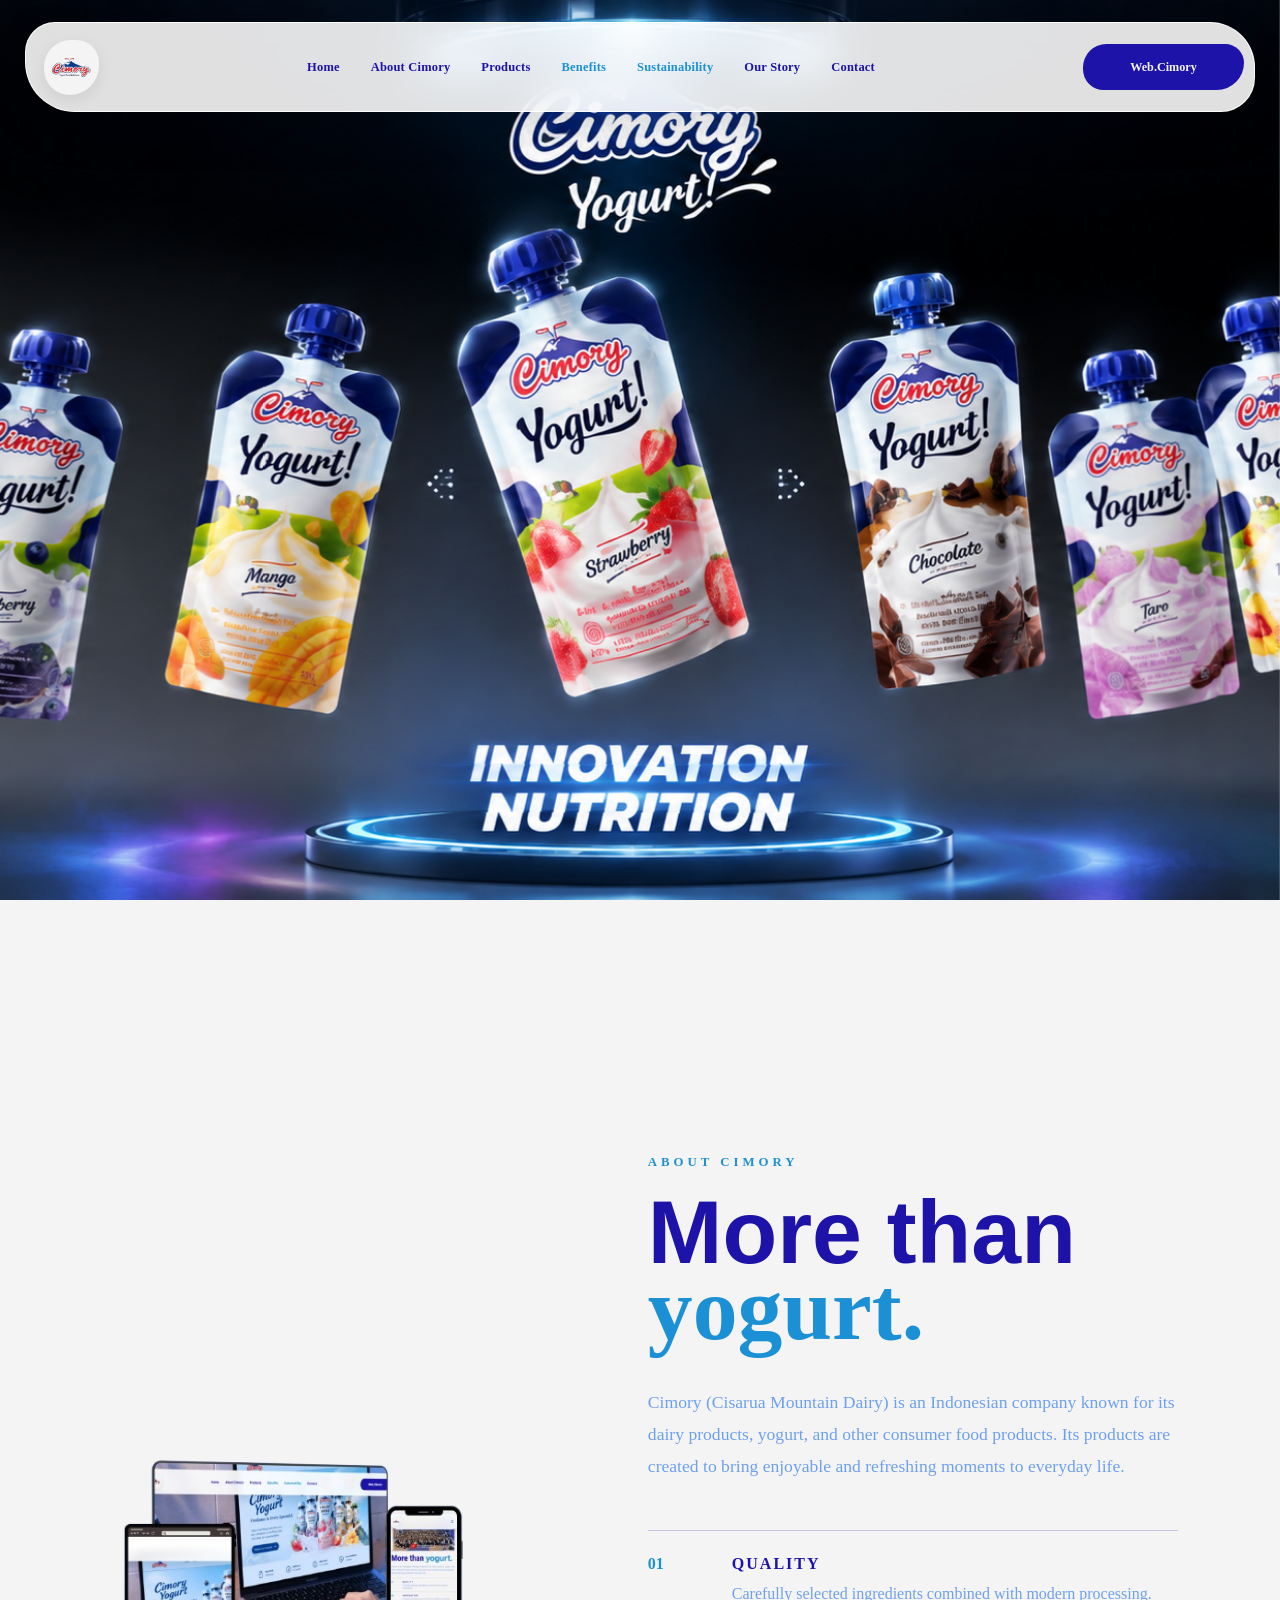
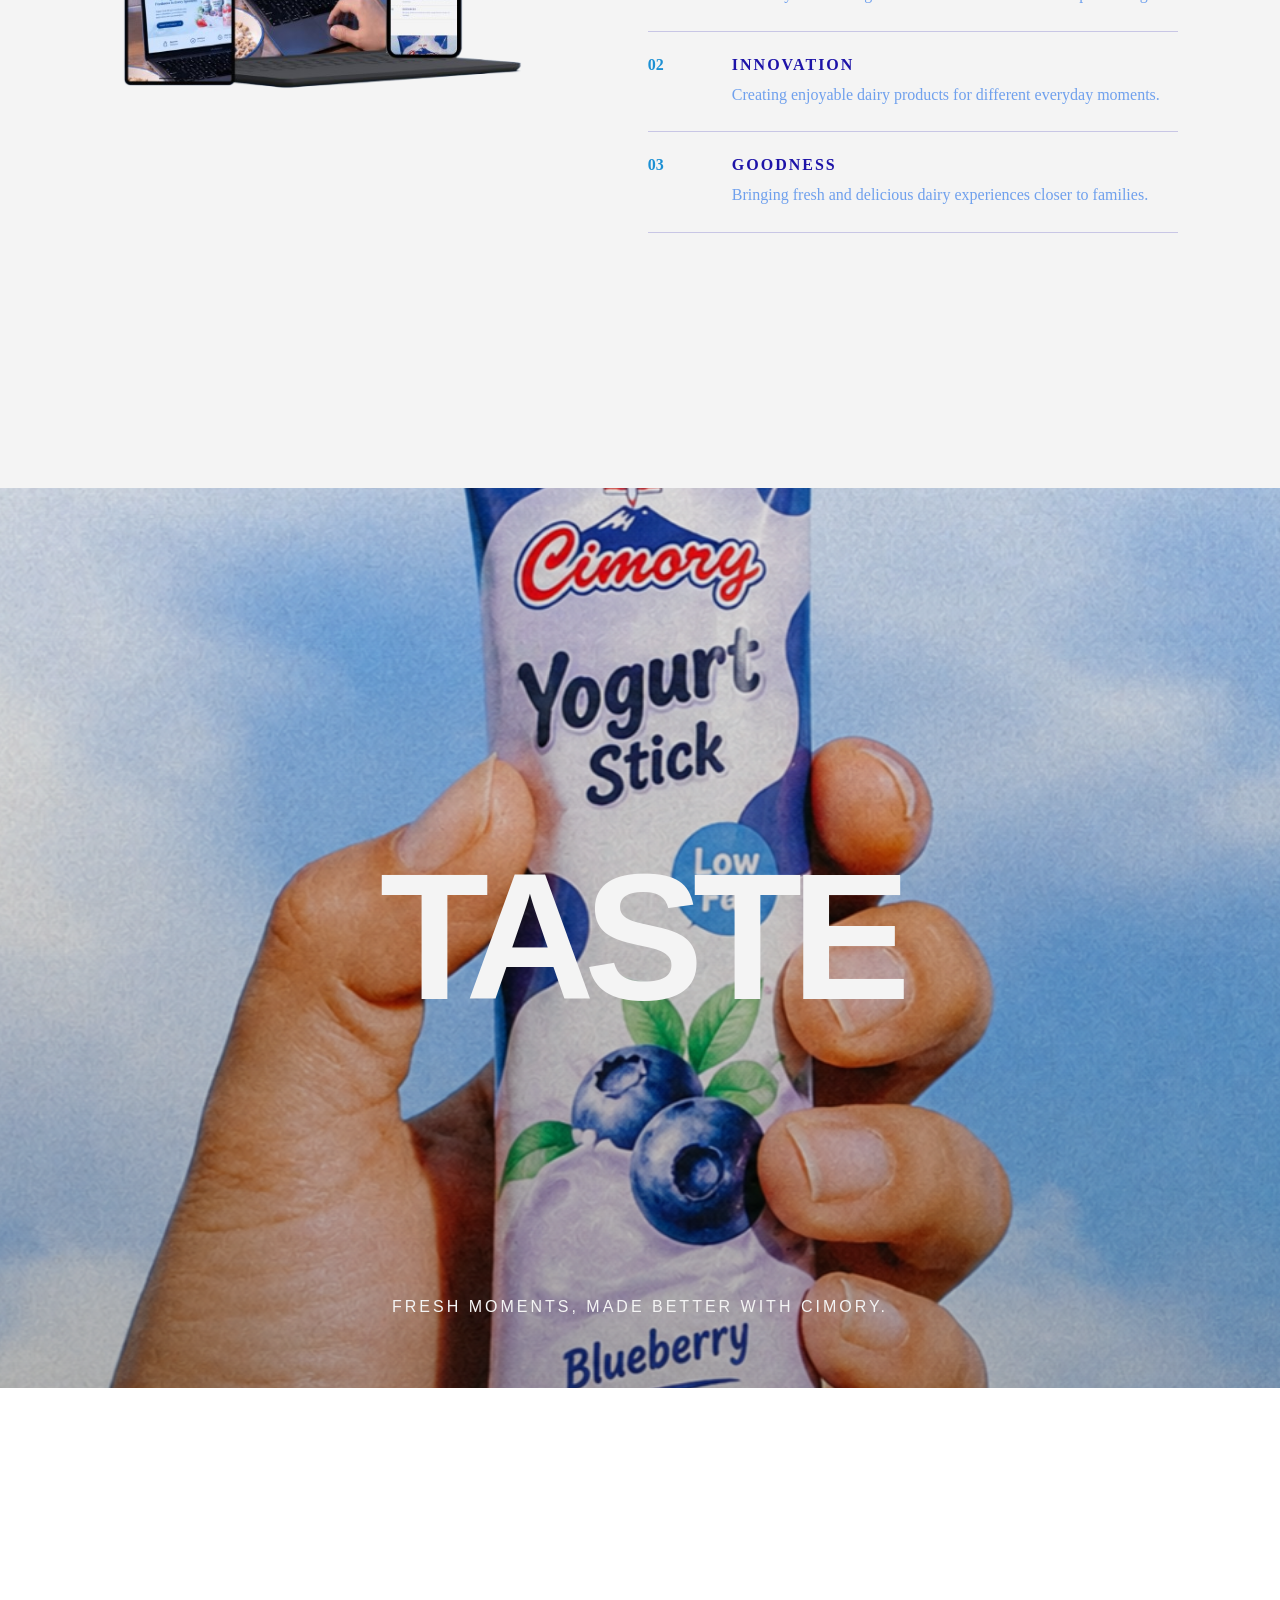
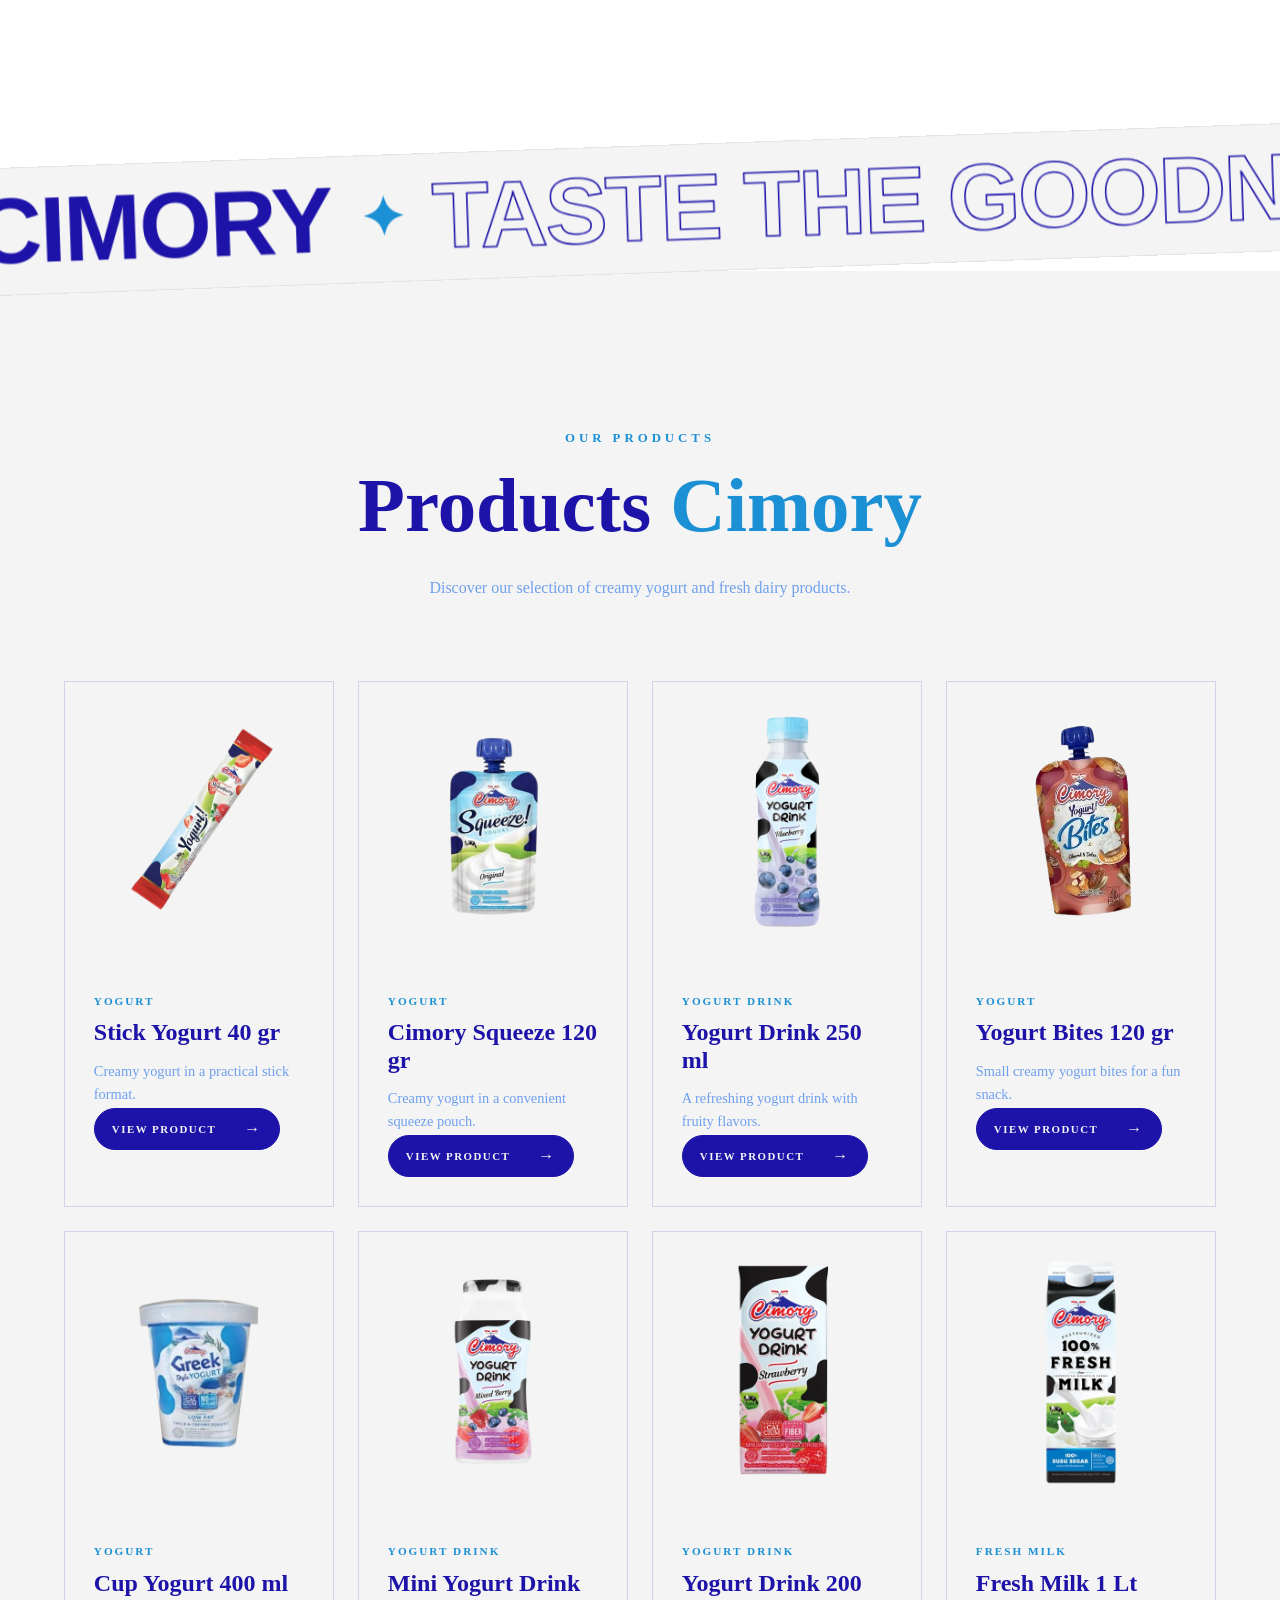
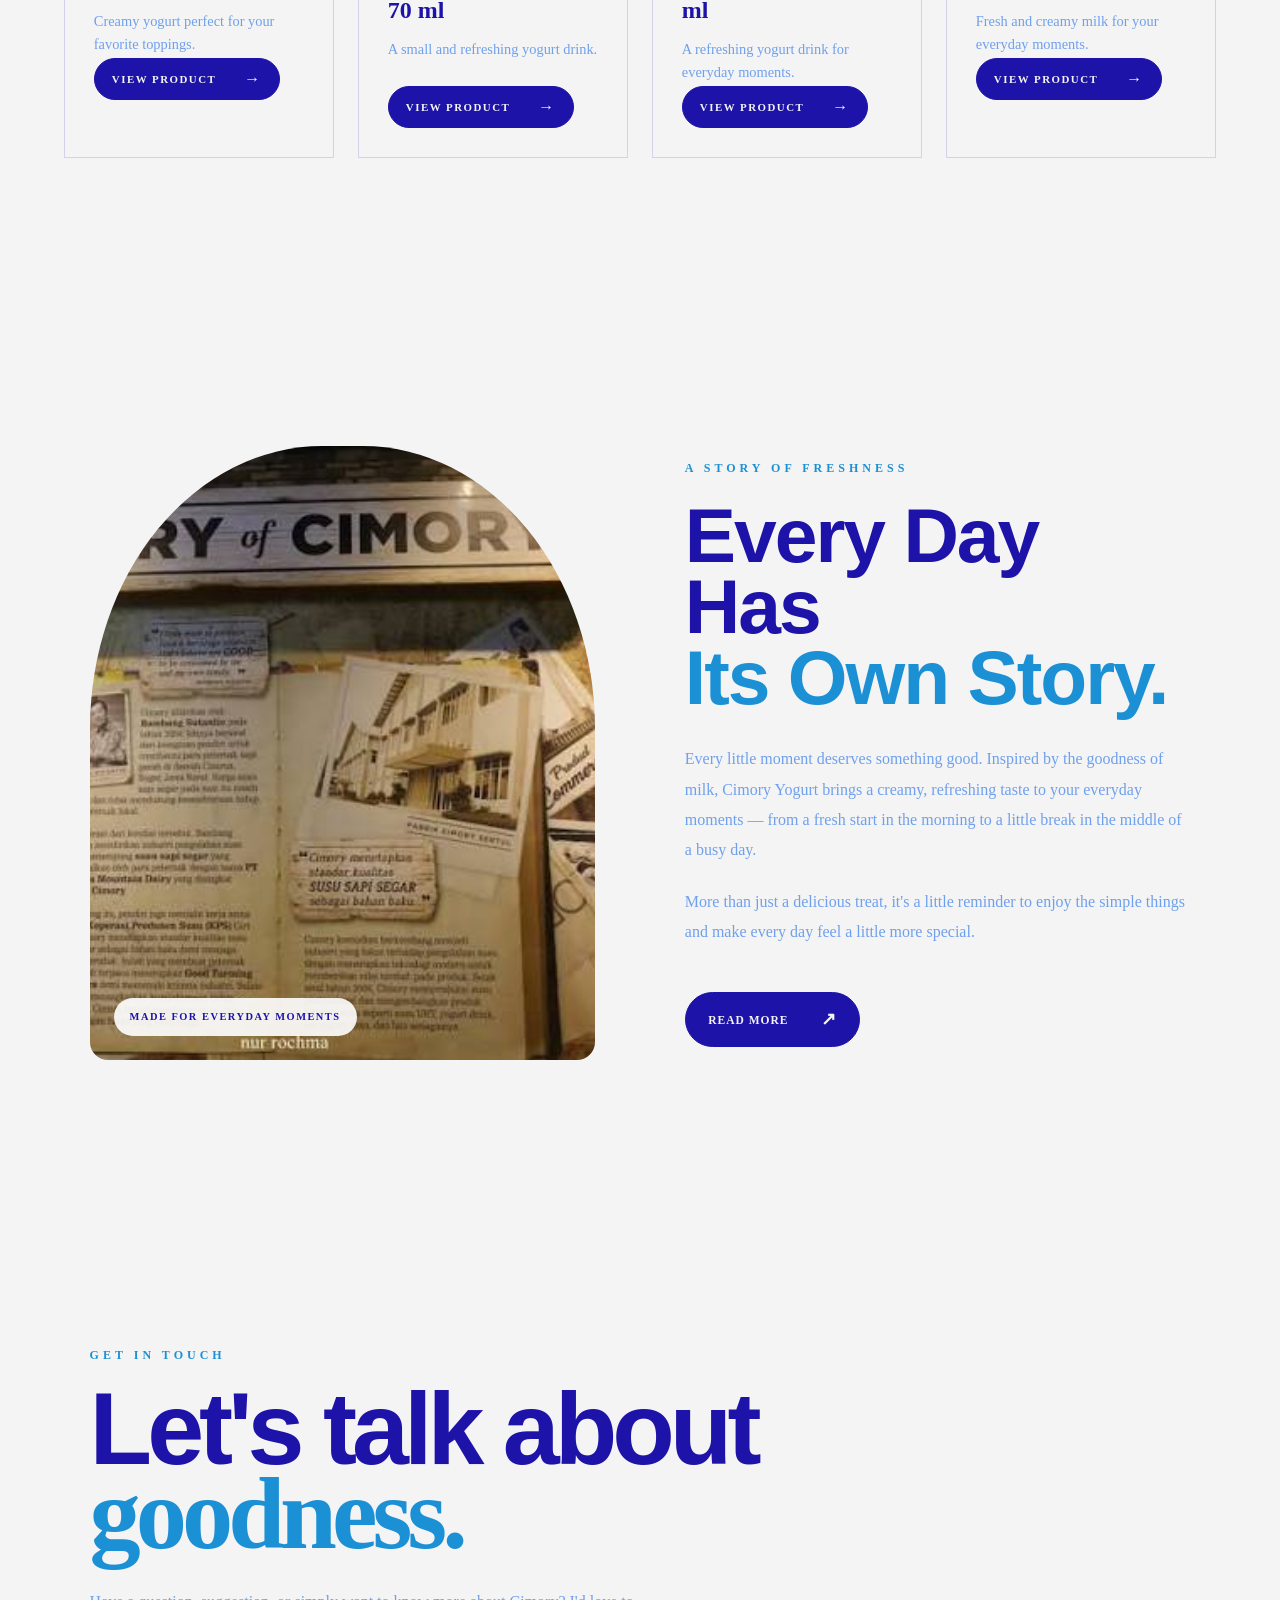
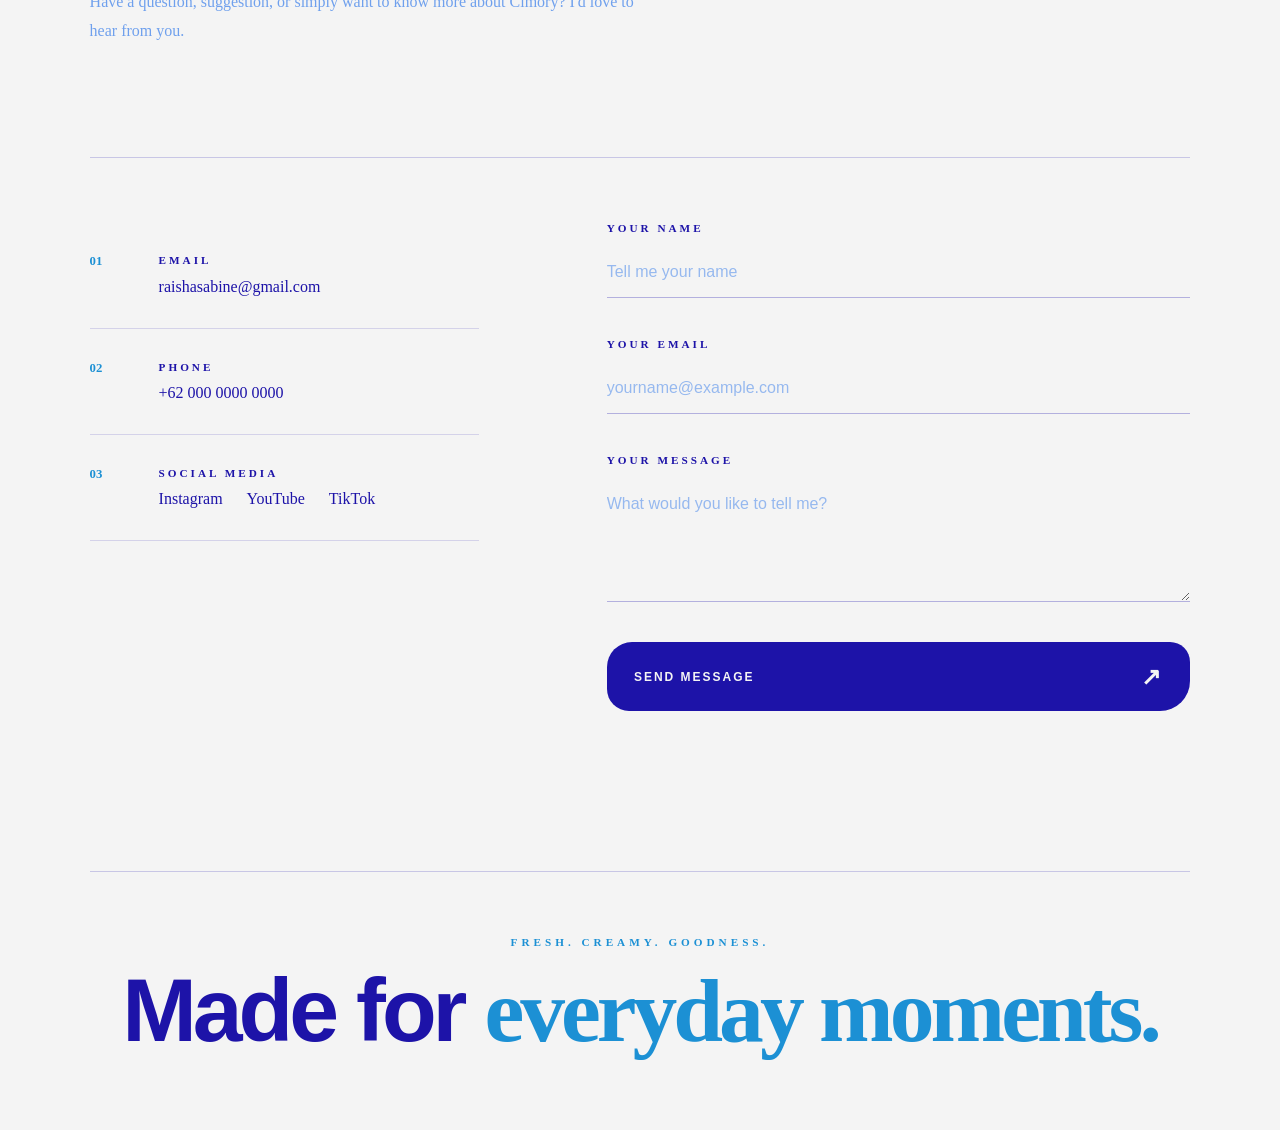
==== commit a4d41709: "menghilangkan beberapa code" ====
--- a/index.html
+++ b/index.html
@@ -55,16 +55,6 @@
     </header>
 
     <main>
-        <!-- loading screen -->
-        <div class="loader" id="loader">
-            <div class="loader-content">
-                <img src="assets/forNav.png" alt="Cimgurt">
-                <p>LOADING...</p>
-                <div class="loader-line">
-                    <span></span>
-                </div>
-            </div>
-        </div>
 
         <!-- Home -->
         <section id="home" class="home">
@@ -433,145 +423,6 @@
             </div>
         </section>
 
-        <!-- vid showcase -->
-        <section class="video-showcase">
-
-            <!-- section heading -->
-            <div class="video-showcase-header">
-                <div class="video-showcase-label">
-                    <span></span>
-                    VIDEO SHOWCASE
-                </div>
-                <h2>
-                    Moments of
-                    <span>goodness.</span>
-                </h2>
-                <p>
-                    A closer look at the fresh, creamy moments
-                    made with Cimory.
-                </p>
-            </div>
-
-            <!-- video carousel -->
-            <div class="video-container">
-                <div class="video-track">
-
-                    <!-- VIDEO 01 -->
-                    <article class="video-card">
-                        <video autoplay muted loop playsinline>
-                            <source src="assets/Zanimt.mp4" type="video/mp4">
-                        </video>
-                        <div class="video-gradient"></div>
-                        <div class="video-number">
-                            01 / 05
-                        </div>
-                        <div class="video-overlay">
-                            <p>CIMORY</p>
-                            <h3>
-                                YOGURT
-                            </h3>
-                            <span>
-                                Fresh & creamy
-                            </span>
-                        </div>
-                    </article>
-
-                    <!-- VIDEO 02 -->
-                    <article class="video-card">
-                        <video autoplay muted loop playsinline>
-                            <source src="assets/Zbrain.mp4" type="video/mp4">
-                        </video>
-                        <div class="video-gradient"></div>
-                        <div class="video-number">
-                            02 / 05
-                        </div>
-                        <div class="video-overlay">
-                            <p>EVERYDAY</p>
-                            <h3>
-                                GOODNESS
-                            </h3>
-                            <span>
-                                Made for every moment
-                            </span>
-                        </div>
-                    </article>
-
-                    <!-- VIDEO 03 -->
-                    <article class="video-card">
-                        <video autoplay muted loop playsinline>
-                            <source src="assets/Zcimbus.mp4" type="video/mp4">
-                        </video>
-                        <div class="video-gradient"></div>
-                        <div class="video-number">
-                            03 / 05
-                        </div>
-                        <div class="video-overlay">
-                            <p>FRESH</p>
-                            <h3>
-                                MOMENT
-                            </h3>
-                            <span>
-                                Taste the freshness
-                            </span>
-                        </div>
-                    </article>
-
-                    <!-- VIDEO 04 -->
-                    <article class="video-card">
-                        <video autoplay muted loop playsinline>
-                            <source src="assets/Zlg&m.mp4" type="video/mp4">
-                        </video>
-                        <div class="video-gradient"></div>
-                        <div class="video-number">
-                            04 / 05
-                        </div>
-                        <div class="video-overlay">
-                            <p>LOVE</p>
-                            <h3>
-                                CIMORY
-                            </h3>
-                            <span>
-                                Goodness in every sip
-                            </span>
-                        </div>
-                    </article>
-
-                    <!-- VIDEO 05 -->
-                    <article class="video-card">
-                        <video autoplay muted loop playsinline>
-                            <source src="assets/Zyougirl.mp4" type="video/mp4">
-                        </video>
-                        <div class="video-gradient"></div>
-                        <div class="video-number">
-                            05 / 05
-                        </div>
-                        <div class="video-overlay">
-                            <p>CIMORY</p>
-                            <h3>
-                                YOGURT
-                            </h3>
-                            <span>
-                                Made with goodness
-                            </span>
-                        </div>
-                    </article>
-                </div>
-            </div>
-
-
-            <!-- bottom caption -->
-            <div class="video-showcase-bottom">
-                <span>
-                    WATCH THE MOMENT
-                </span>
-                <div class="video-line"></div>
-                <span>
-                    CIMORY
-                </span>
-            </div>
-        </section>
-
-
         <!-- contact -->
         <section id="contact" class="contact-section">
 
--- a/css/style.css
+++ b/css/style.css
@@ -1419,341 +1419,6 @@
         height: 350px;
     }
 }
-
-/* cinematic vid sc */
-.video-showcase {
-    position: relative;
-    width: 100%;
-    padding: 11rem 0 7rem;
-    background: var(--bg-white);
-    overflow: hidden;
-}
-
-/* header */
-.video-showcase-header {
-    width: min(1200px, 88%);
-    margin: 0 auto 5rem;
-}
-
-.video-showcase-label {
-    display: flex;
-    align-items: center;
-    gap: 12px;
-    color: var(--accent-blue);
-    font-size: .72rem;
-    font-weight: 800;
-    letter-spacing: 4px;
-    margin-bottom: 1.5rem;
-}
-
-.video-showcase-label span {
-    width: 32px;
-    height: 1px;
-    background: var(--accent-blue);
-}
-
-.video-showcase-header h2 {
-    max-width: 900px;
-    font-family: "Roboto Condensed", sans-serif;
-    font-size: clamp(4rem, 8vw, 9rem);
-    line-height: .82;
-    letter-spacing: -5px;
-    color: var(--text-main);
-}
-
-.video-showcase-header h2 span {
-    color: var(--accent-blue);
-}
-
-.video-showcase-header p {
-    max-width: 480px;
-    margin-top: 2rem;
-    color: var(--text-muted);
-    font-size: 1rem;
-    line-height: 1.8;
-}
-
-/* vid container */
-.video-container {
-    position: relative;
-    width: 100%;
-    overflow: hidden;
-    perspective: 1200px;
-}
-
-/* moving track */
-.video-track {
-    display: flex;
-    align-items: center;
-    gap: 28px;
-    width: max-content;
-    animation: cimoryVideoMove 30s cubic-bezier(.65, 0, .35, 1) infinite;
-    will-change: transform;
-}
-
-
-/* vid card */
-.video-card {
-    position: relative;
-    flex: 0 0 min(66vw, 900px);
-    width: min(66vw, 900px);
-    height: 64vh;
-    min-height: 480px;
-    overflow: hidden;
-    border-radius: 30px 42px 34px 45px;
-    background: #111;
-    box-shadow: 0 35px 90px rgba(0, 0, 0, .18);
-    transform: scale(.88) rotate(-1deg);
-    filter: brightness(.72);
-    transition: transform .8s cubic-bezier(.16, 1, .3, 1), filter .8s ease, border-radius .8s ease;
-    will-change: transform;
-}
-
-/* alternating angle */
-.video-card:nth-child(even) {
-    transform:
-        scale(.9) rotate(1deg);
-}
-
-.video-card:nth-child(3n) {
-    transform:
-        scale(.87) rotate(-1.5deg);
-}
-
-/* vid sc */
-.video-card video {
-    width: 100%;
-    height: 100%;
-    object-fit: cover;
-    display: block;
-    transform: scale(1.03);
-    transition:
-        transform 1.2s cubic-bezier(.16, 1, .3, 1);
-}
-
-/* zoom on hover */
-.video-card:hover {
-    transform:
-        scale(.96) rotate(0deg);
-    filter: brightness(.95);
-    border-radius: 42px 28px 45px 30px;
-}
-
-.video-card:hover video {
-    transform: scale(1.08);
-}
-
-/* gradient */
-.video-gradient {
-    position: absolute;
-    inset: 0;
-    background: linear-gradient(180deg, rgba(0, 0, 0, .08) 0%, rgba(0, 0, 0, 0) 40%, rgba(0, 0, 0, .68) 100%);
-    z-index: 1;
-    pointer-events: none;
-}
-
-/* number */
-.video-number {
-    position: absolute;
-    top: 28px;
-    left: 30px;
-    z-index: 3;
-    color: var(--bg-white);
-    font-size: .7rem;
-    font-weight: 800;
-    letter-spacing: 3px;
-    opacity: .85;
-}
-
-/* text */
-.video-overlay {
-    position: absolute;
-    left: 0;
-    right: 0;
-    bottom: 0;
-    z-index: 3;
-    padding: 3rem;
-    color: var(--bg-white);
-}
-
-.video-overlay p {
-    margin-bottom: 1rem;
-    color: var(--bg-white);
-    font-size: .7rem;
-    font-weight: 800;
-    letter-spacing: 5px;
-}
-
-.video-overlay h3 {
-    font-family: "Roboto Condensed", sans-serif;
-    color: var(--bg-white);
-    font-size: clamp(4rem, 8vw, 9rem);
-    line-height: .8;
-    letter-spacing: -4px;
-    margin: 0;
-}
-
-.video-overlay span {
-    display: block;
-    margin-top: 1.3rem;
-    color: rgba(255, 255, 255, .82);
-    font-size: .8rem;
-    letter-spacing: 2px;
-}
-
-/* animation */
-@keyframes cimoryVideoMove {
-
-    0% {
-        transform: translateX(0);
-    }
-
-    16% {
-        transform: translateX(0);
-    }
-
-    20% {
-        transform:
-            translateX(calc(-66vw - 28px));
-    }
-
-    36% {
-        transform:
-            translateX(calc(-66vw - 28px));
-    }
-
-    40% {
-        transform:
-            translateX(calc((-66vw - 28px) * 2));
-    }
-
-    56% {
-        transform:
-            translateX(calc((-66vw - 28px) * 2));
-    }
-
-    60% {
-        transform:
-            translateX(calc((-66vw - 28px) * 3));
-    }
-
-    76% {
-        transform:
-            translateX(calc((-66vw - 28px) * 3));
-    }
-
-    80% {
-        transform:
-            translateX(calc((-66vw - 28px) * 4));
-    }
-
-    96% {
-        transform:
-            translateX(calc((-66vw - 28px) * 4));
-    }
-
-    100% {
-        transform:
-            translateX(calc((-66vw - 28px) * 5));
-    }
-}
-
-/* bottom */
-.video-showcase-bottom {
-    width: min(1200px, 88%);
-    margin: 4rem auto 0;
-    display: flex;
-    align-items: center;
-    gap: 1.5rem;
-    color: var(--text-muted);
-    font-size: .65rem;
-    font-weight: 800;
-    letter-spacing: 3px;
-}
-
-.video-line {
-    flex: 1;
-    height: 1px;
-    background: rgba(29, 19, 168, .18);
-}
-
-/* mobile */
-@media (max-width: 768px) {
-    .video-showcase {
-        padding: 7rem 0 5rem;
-    }
-
-    .video-showcase-header {
-        width: 88%;
-        margin-bottom: 3.5rem;
-    }
-
-    .video-showcase-header h2 {
-        font-size: clamp(3.5rem, 15vw, 6rem);
-        letter-spacing: -3px;
-    }
-
-    .video-showcase-header p {
-        font-size: .9rem;
-    }
-
-    .video-track {
-        gap: 18px;
-        animation-duration: 24s;
-    }
-
-    .video-card {
-        flex: 0 0 82vw;
-        width: 82vw;
-        height: 58vh;
-        min-height: 420px;
-        border-radius: 25px 35px 28px 38px;
-    }
-
-    .video-overlay {
-        padding: 2rem;
-    }
-
-    .video-overlay h3 {
-        font-size: clamp(3.5rem, 15vw, 6rem);
-
-        letter-spacing: -2px;
-    }
-
-    .video-overlay span {
-        font-size: .7rem;
-    }
-
-    .video-number {
-        top: 20px;
-        left: 20px;
-    }
-
-    .video-showcase-bottom {
-        width: 88%;
-        margin-top: 3rem;
-    }
-}
-
-
-/* layar kecil */
-@media (max-width: 450px) {
-
-    .video-card {
-        height: 55vh;
-        min-height: 360px;
-    }
-
-    .video-overlay {
-        padding: 1.5rem;
-    }
-
-    .video-overlay h3 {
-        font-size: 3.5rem;
-    }
-}
-
-/* end vid sc */
 
 .active-link {
     color: var(--accent-blue) !important;
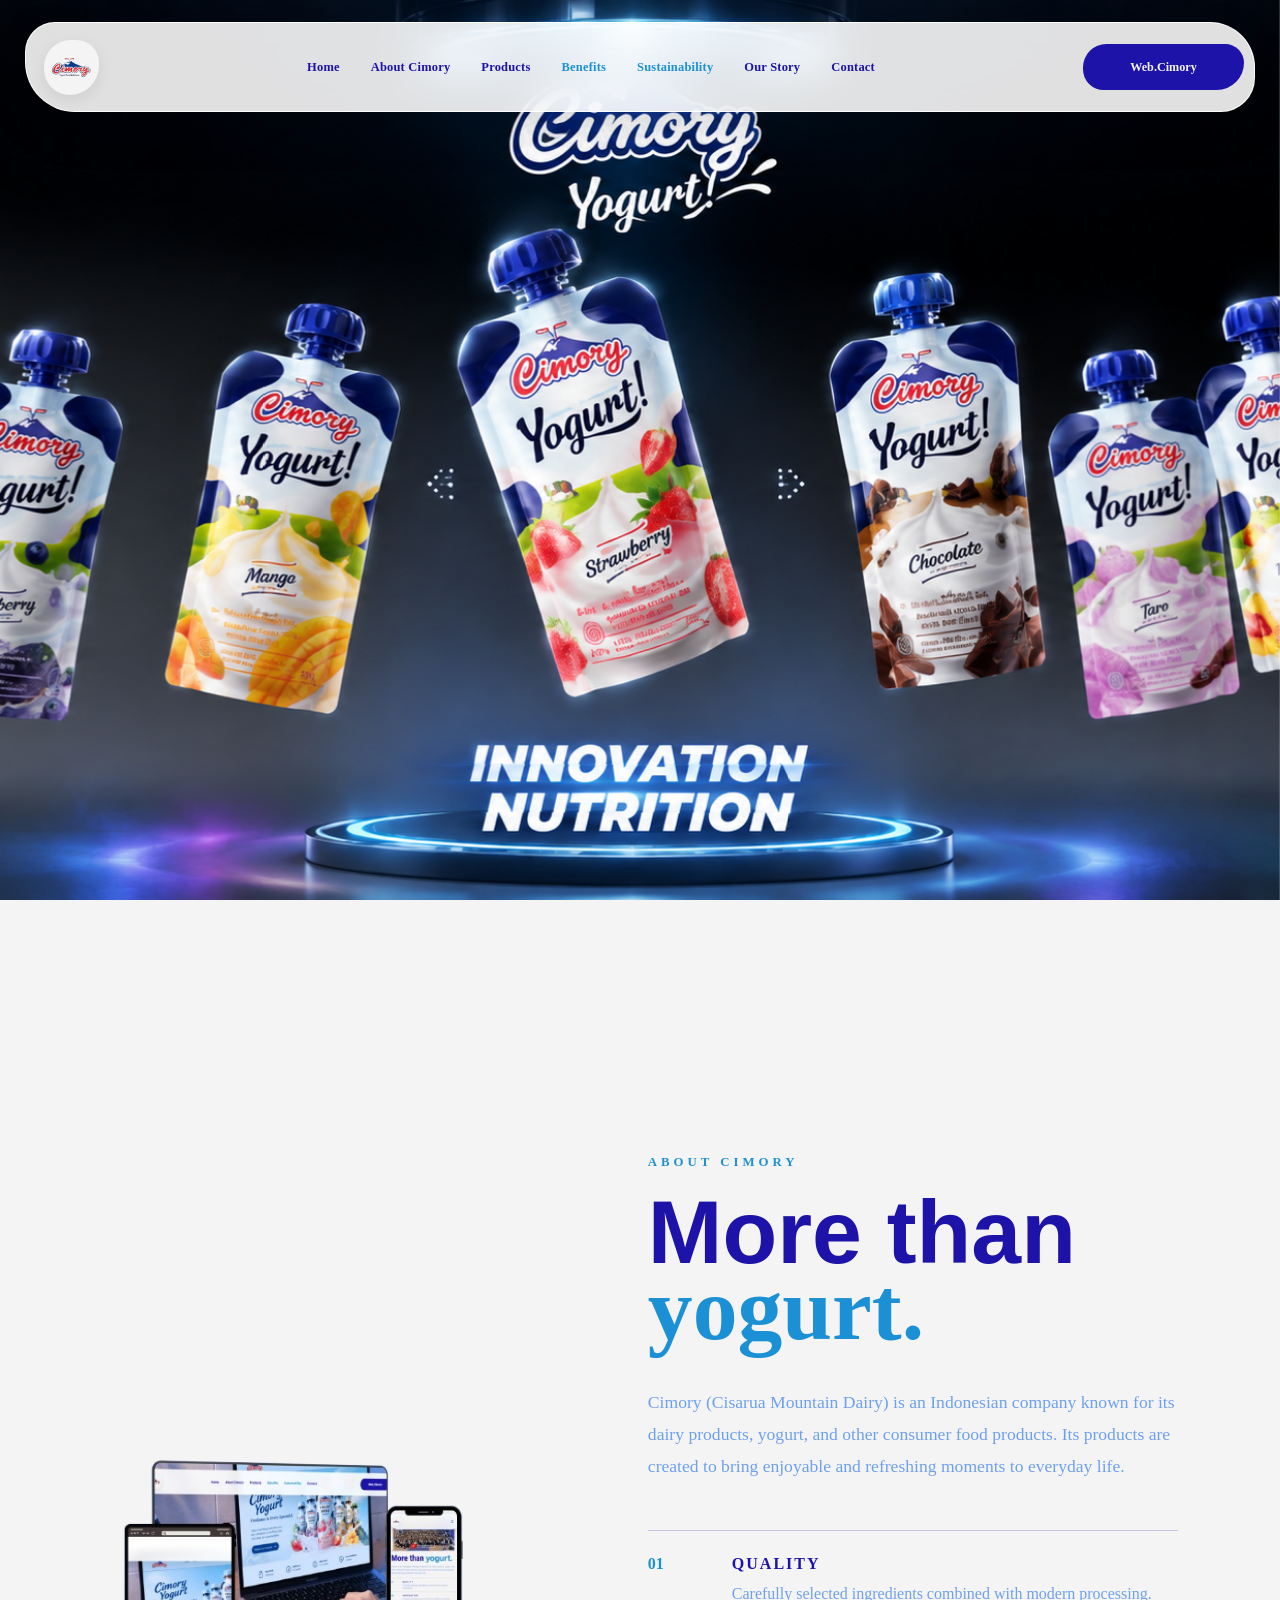
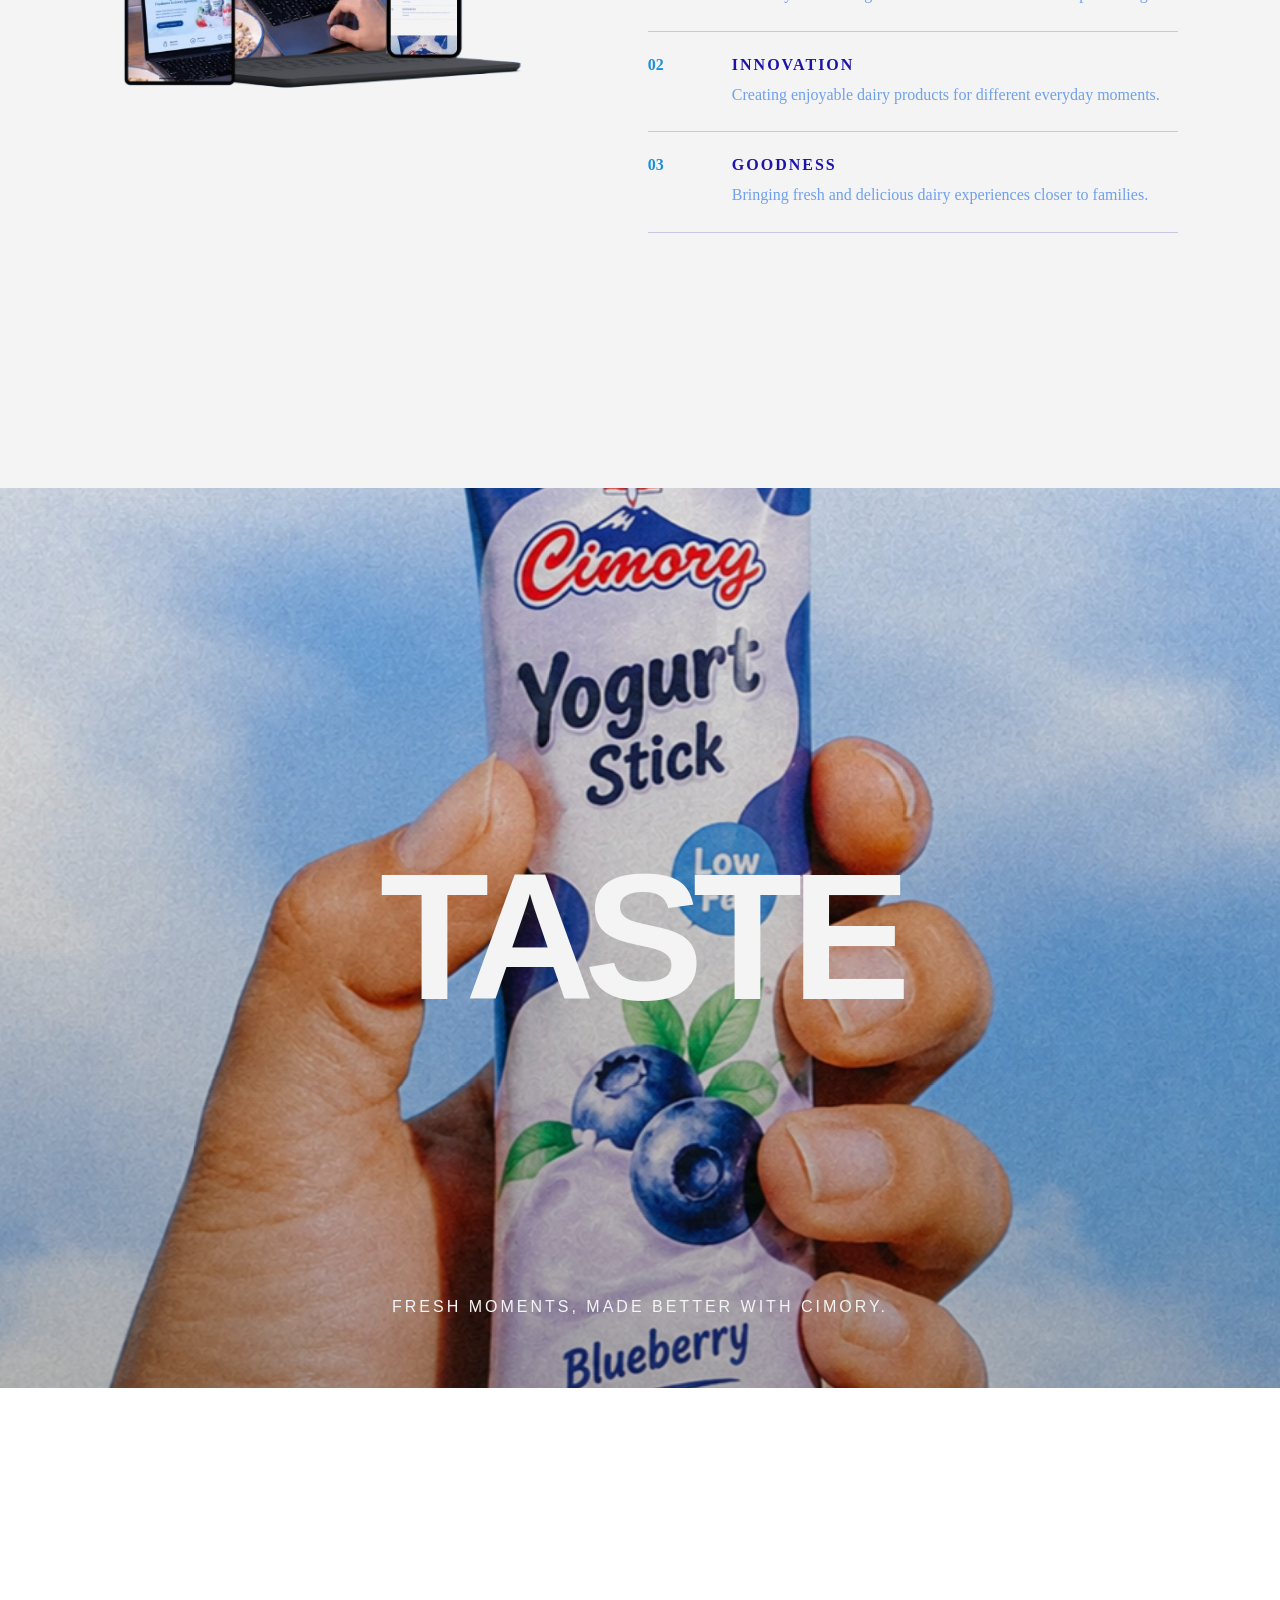
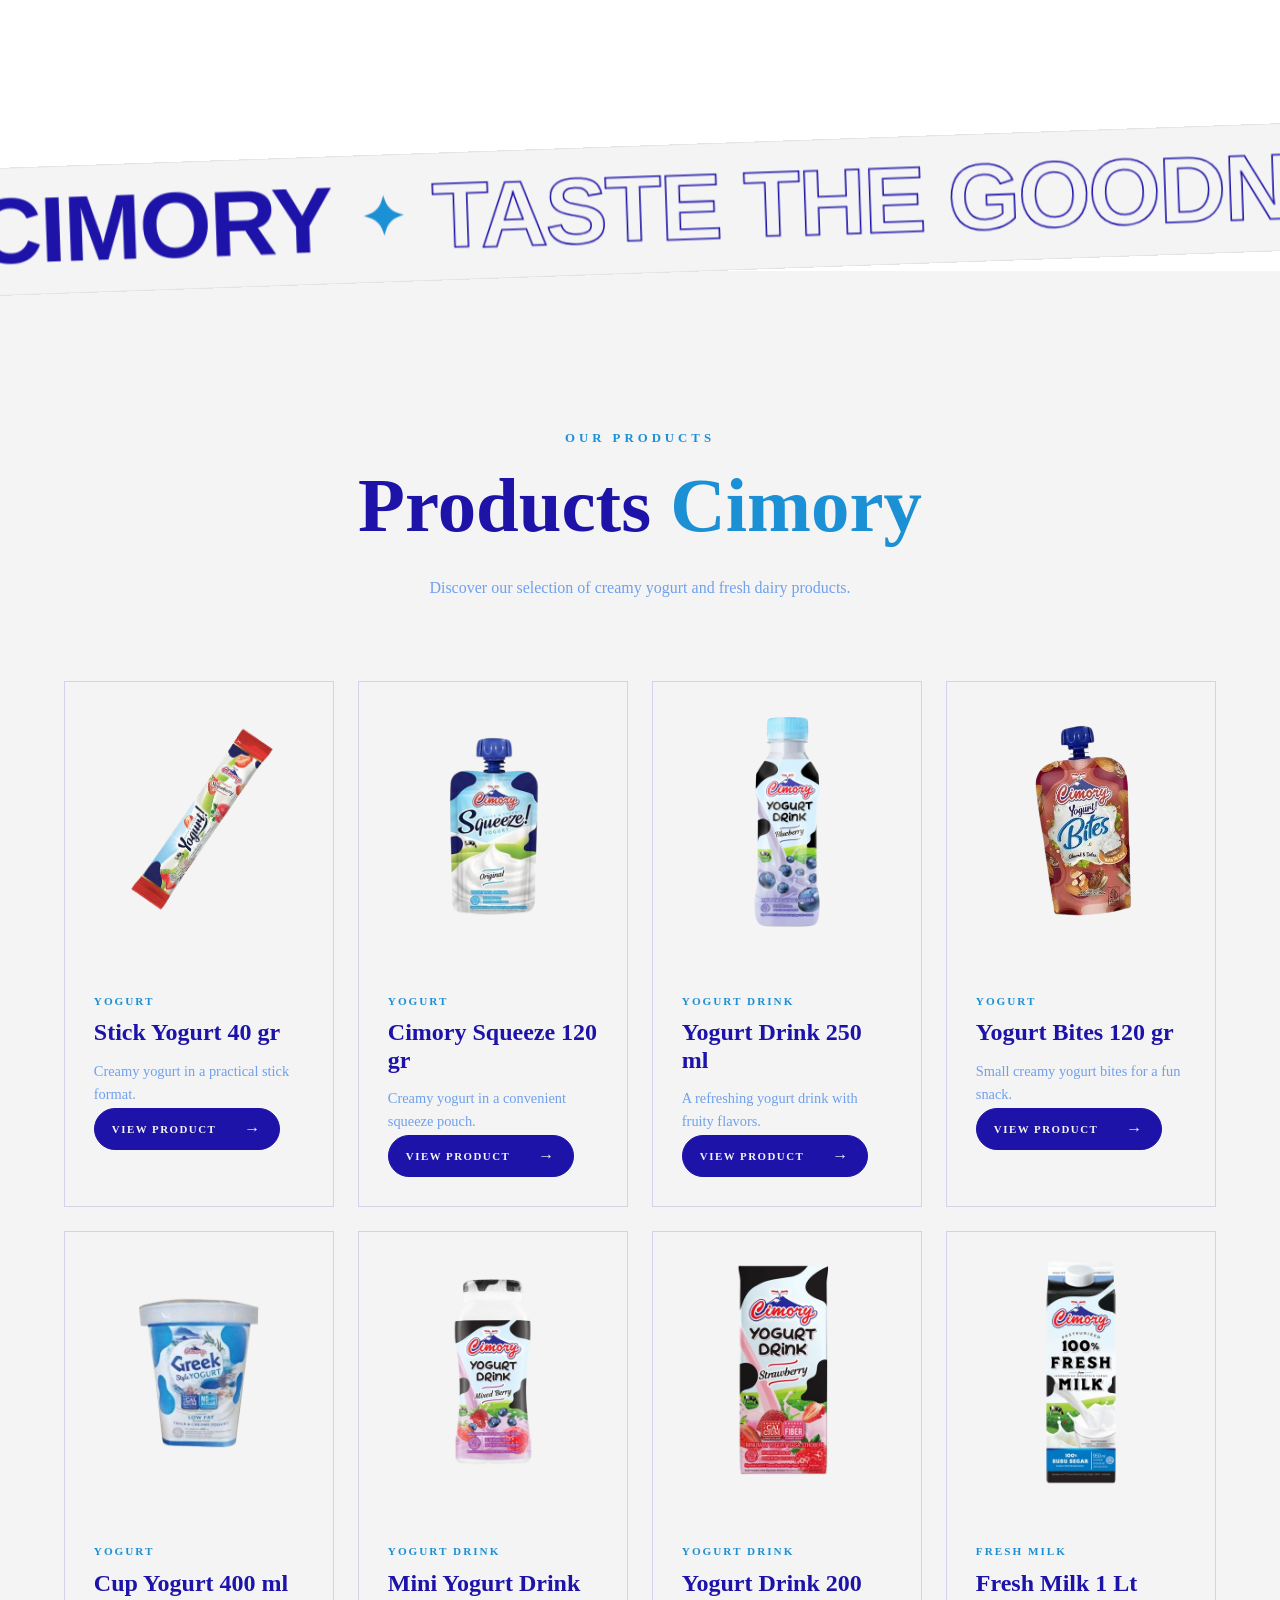
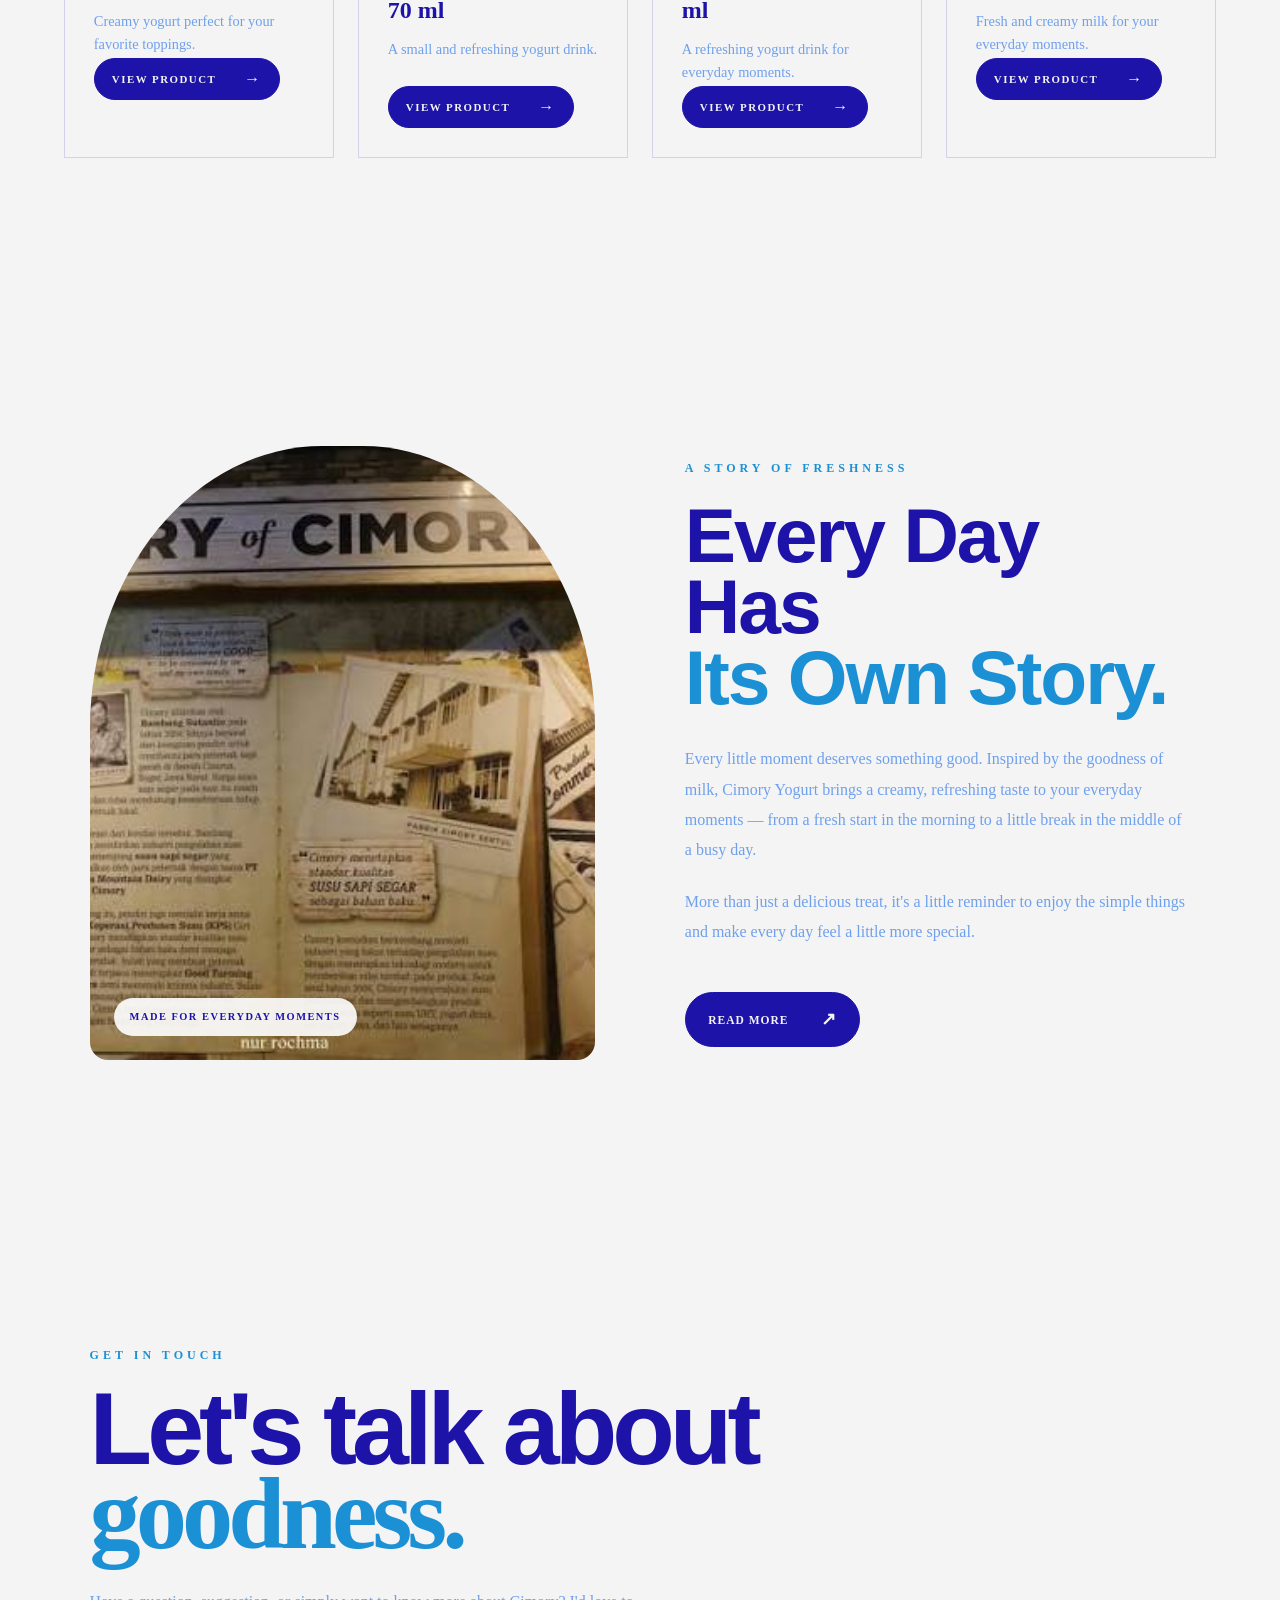
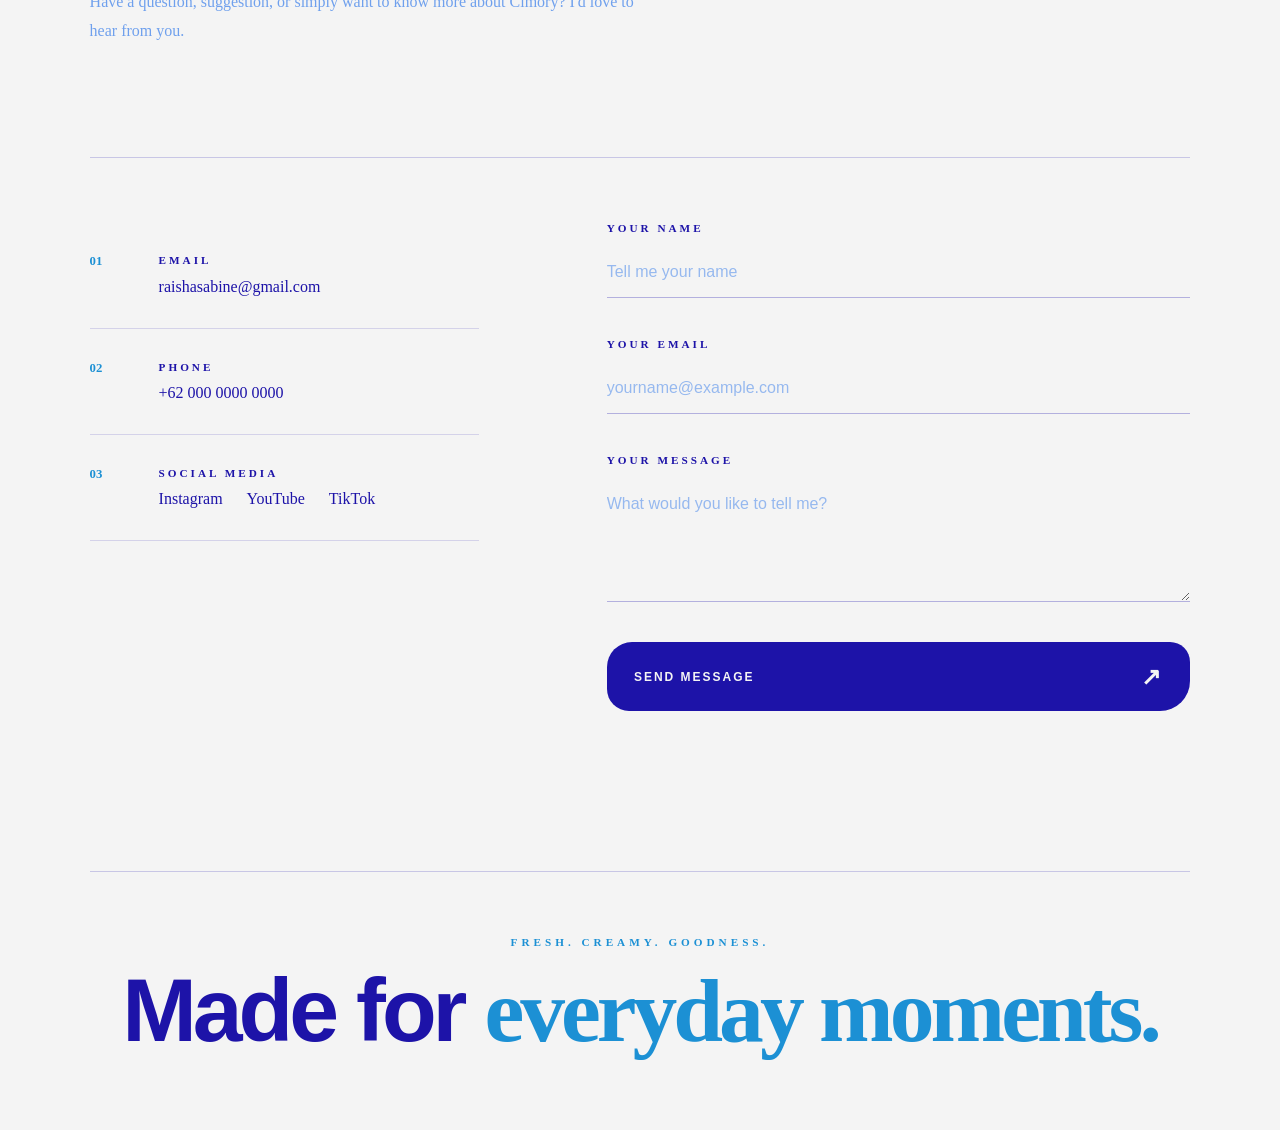
==== commit 49c84b2f: "menambahkan tulisan" ====
--- a/index.html
+++ b/index.html
@@ -25,6 +25,8 @@
 </head>
 
 <body>
+
+    <!-- Miss, ini sebenarnya tidak kaya begini pembuatannya, cuman karena kelebihan dari 5120MB dan sinyalnya terputus terus. Jadi beberapa foto, video, code saya hilangkan agar bisa di submit -->
 
     <!-- header -->
     <header class="header">
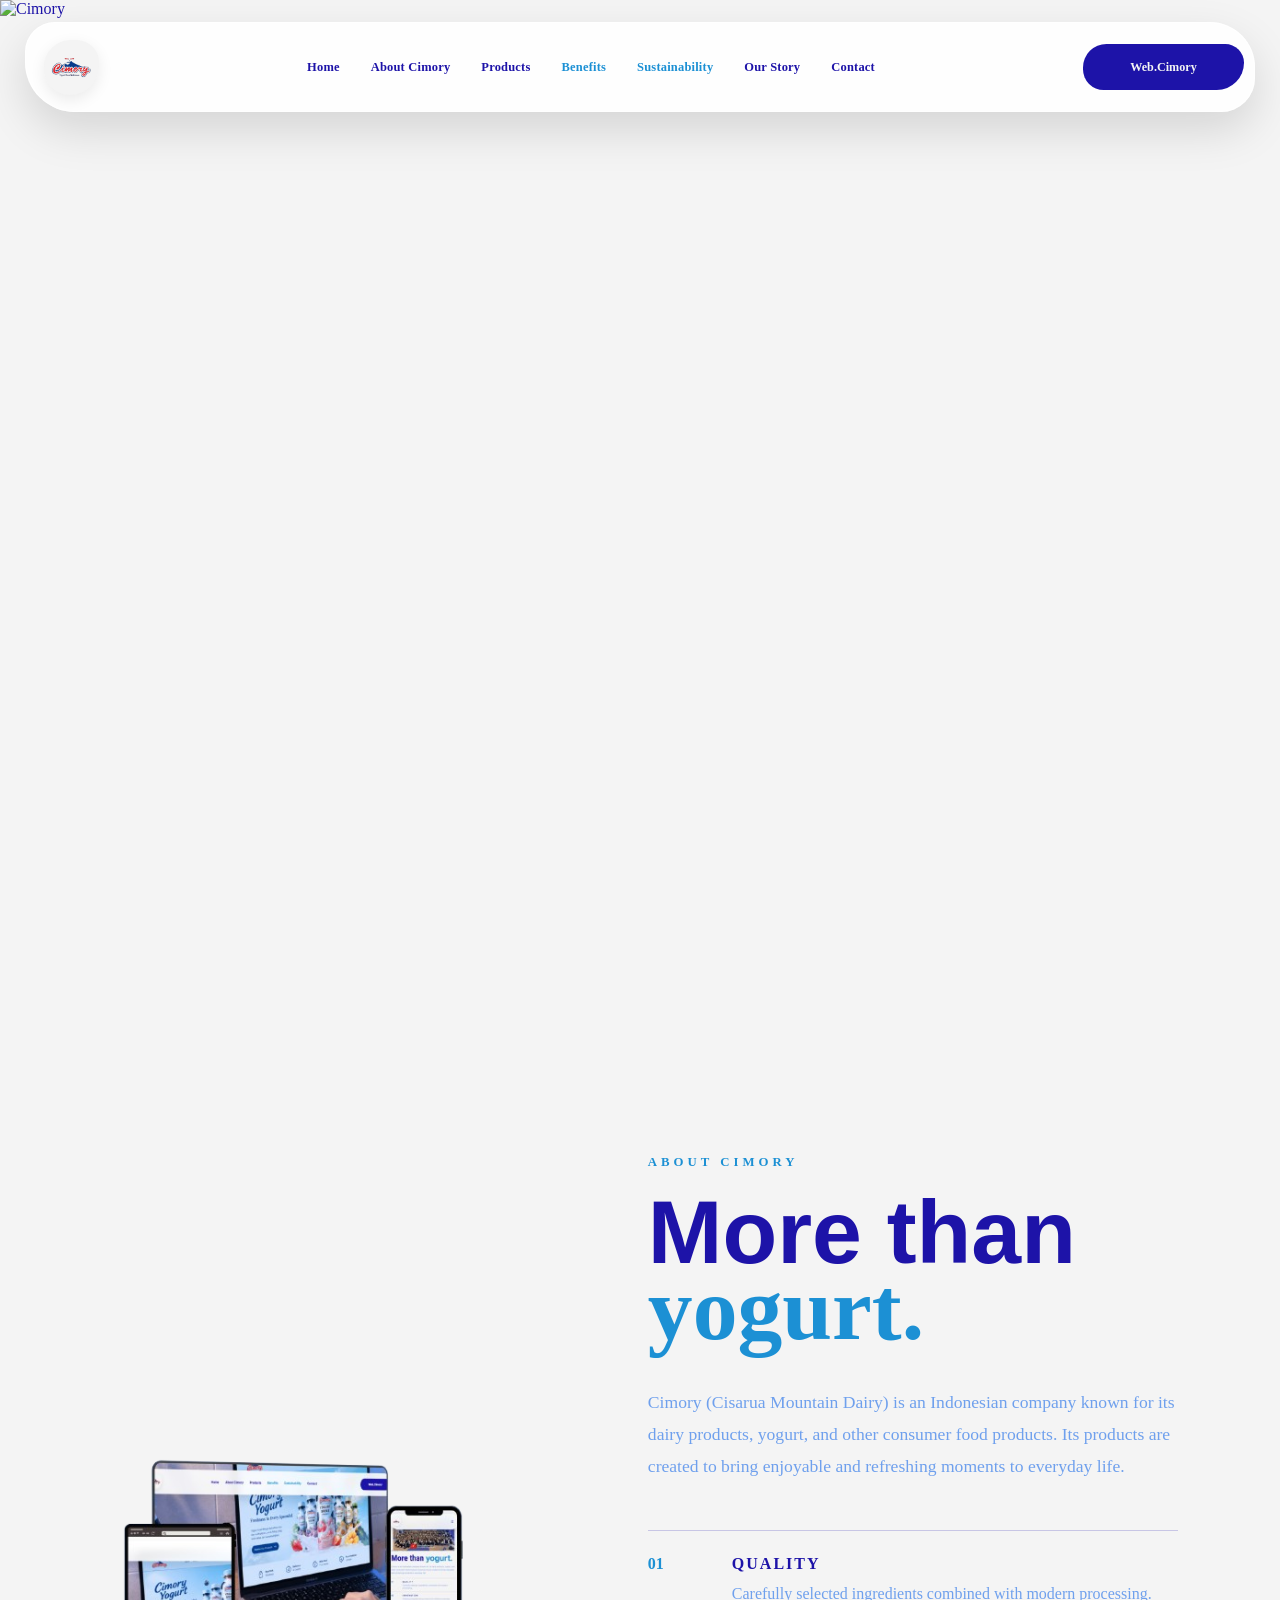
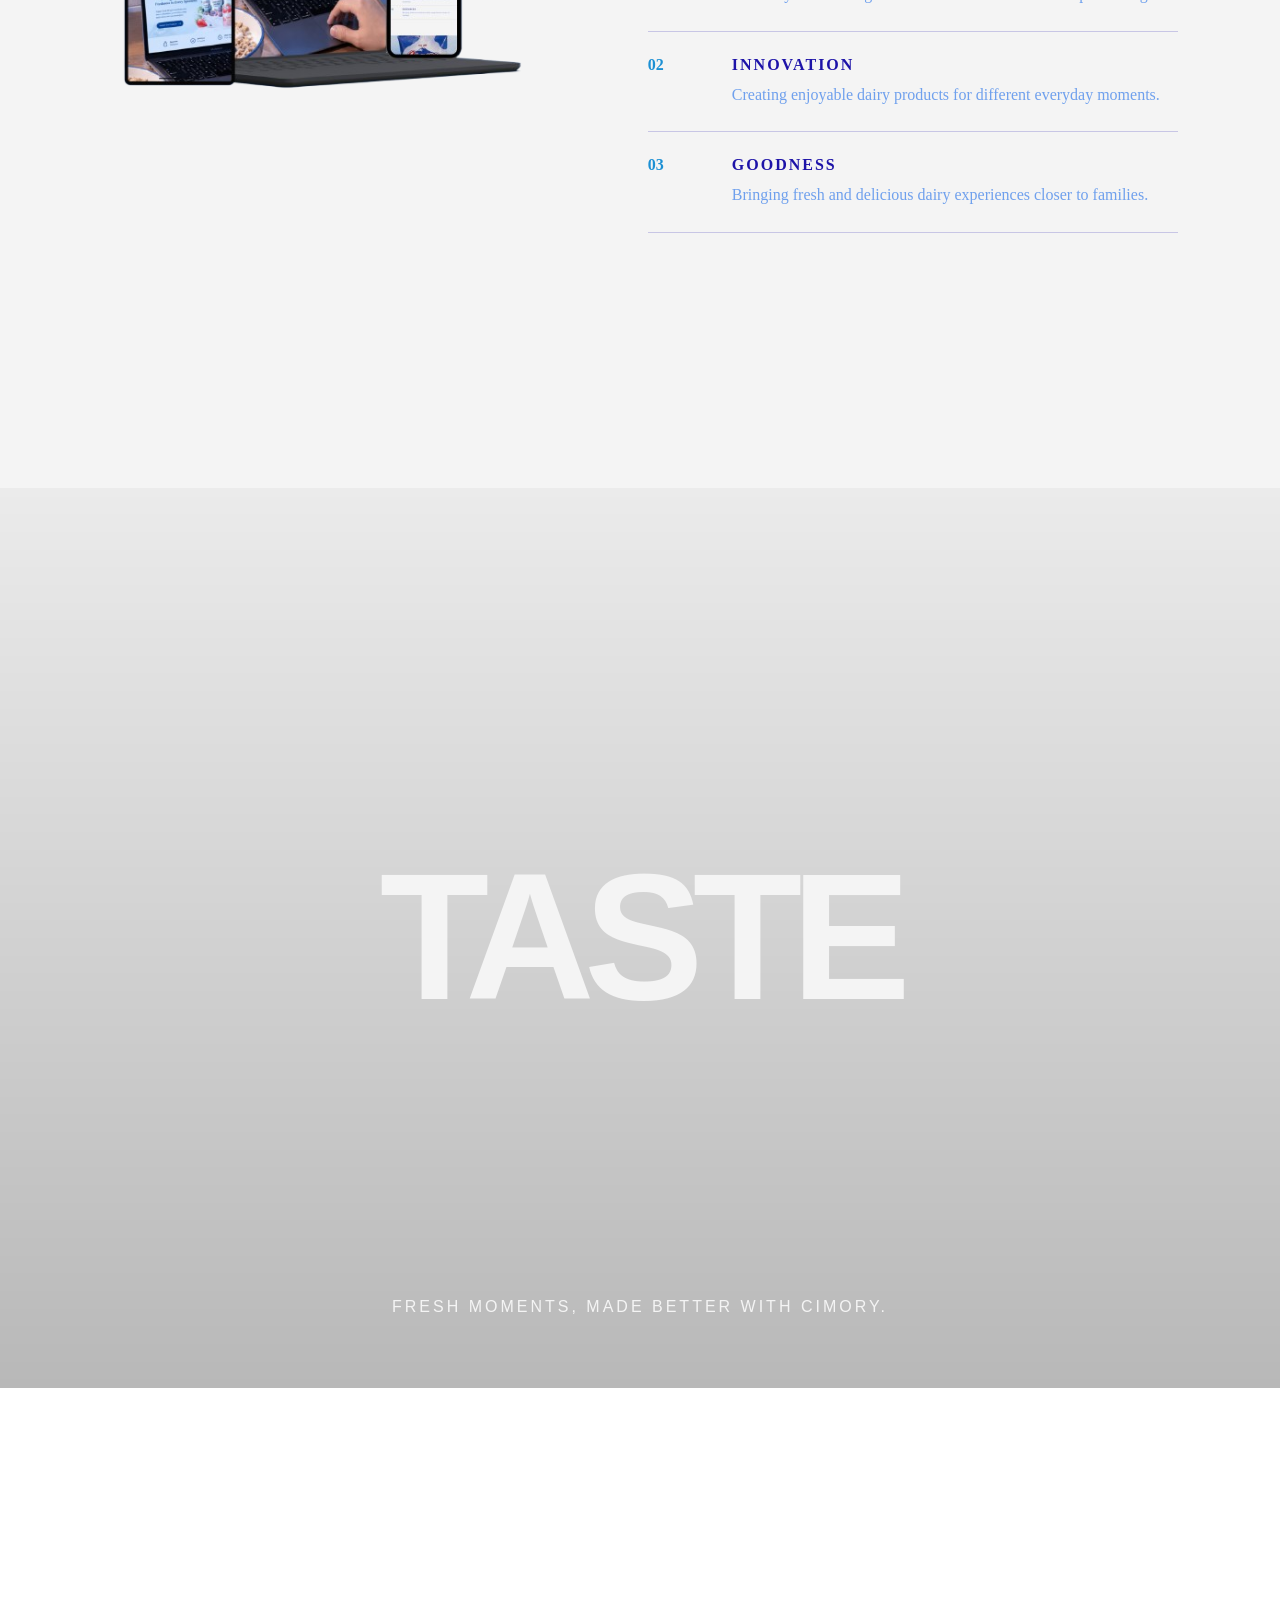
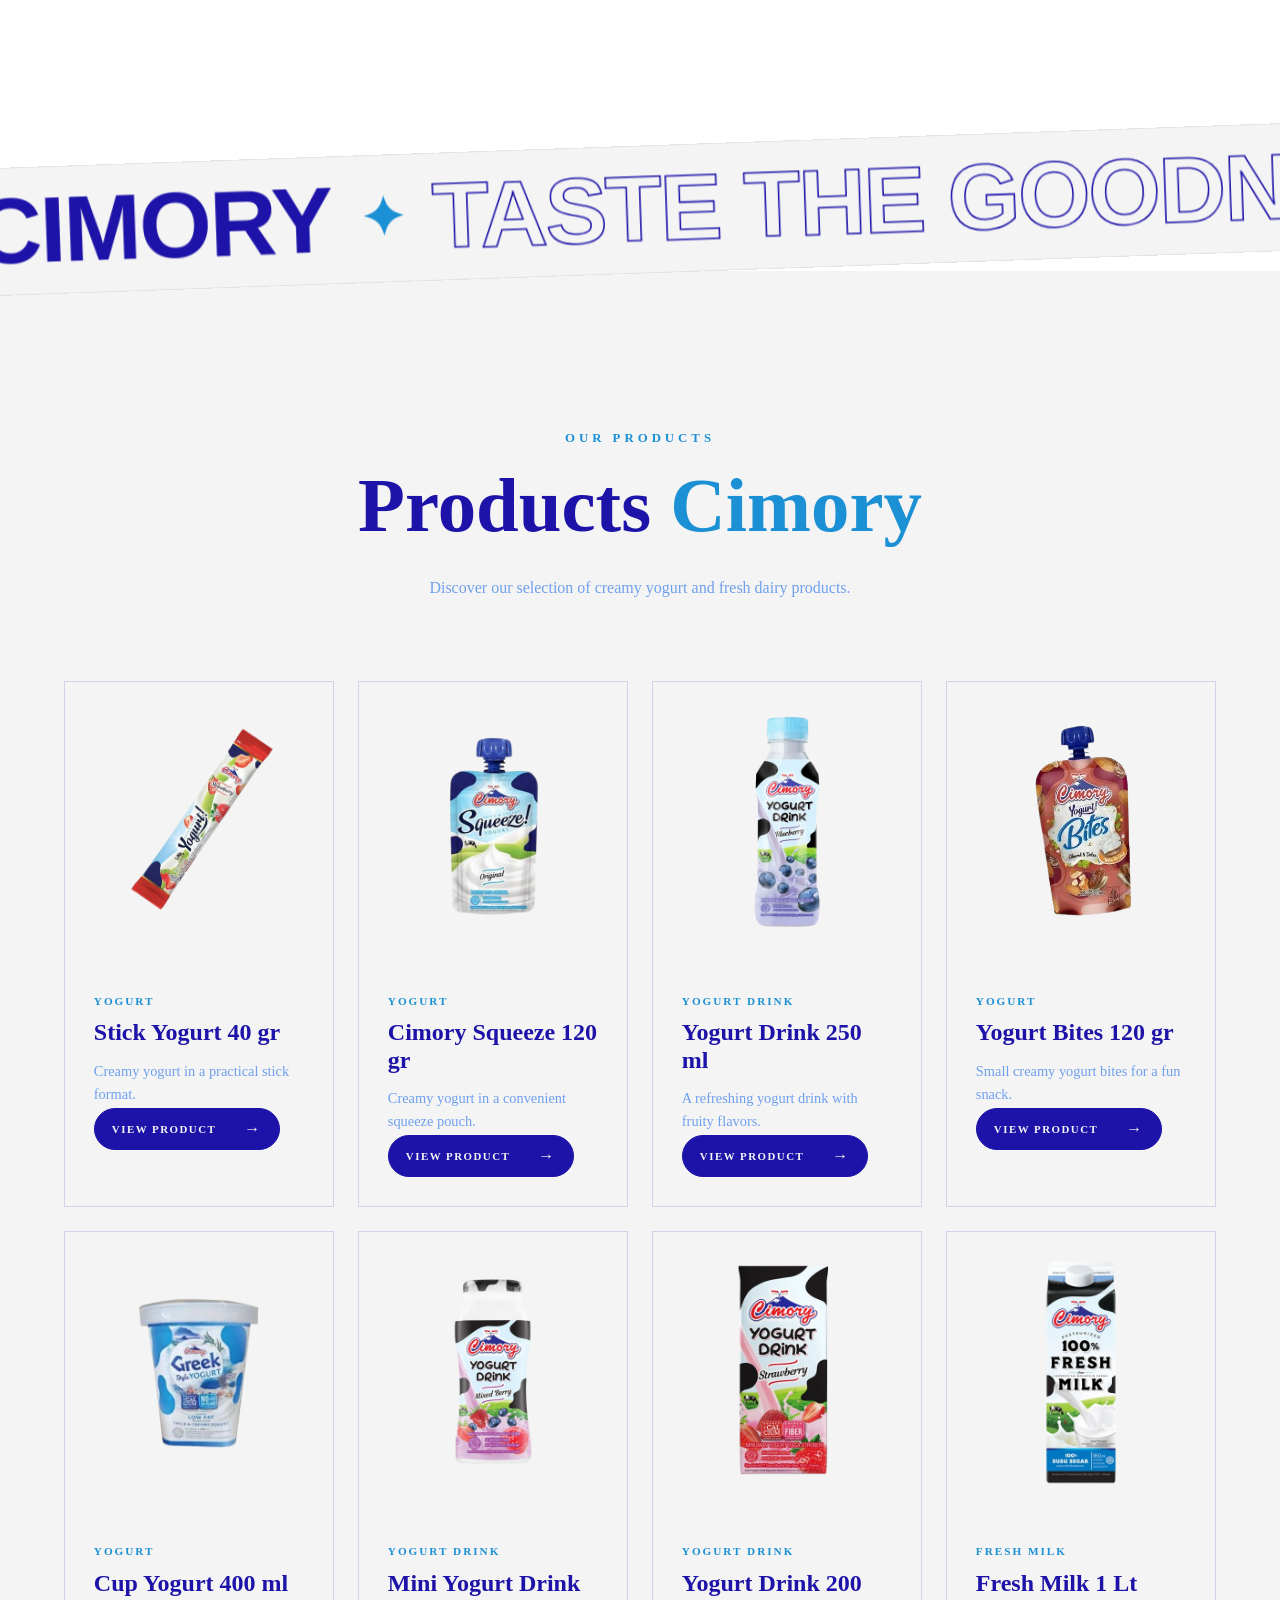
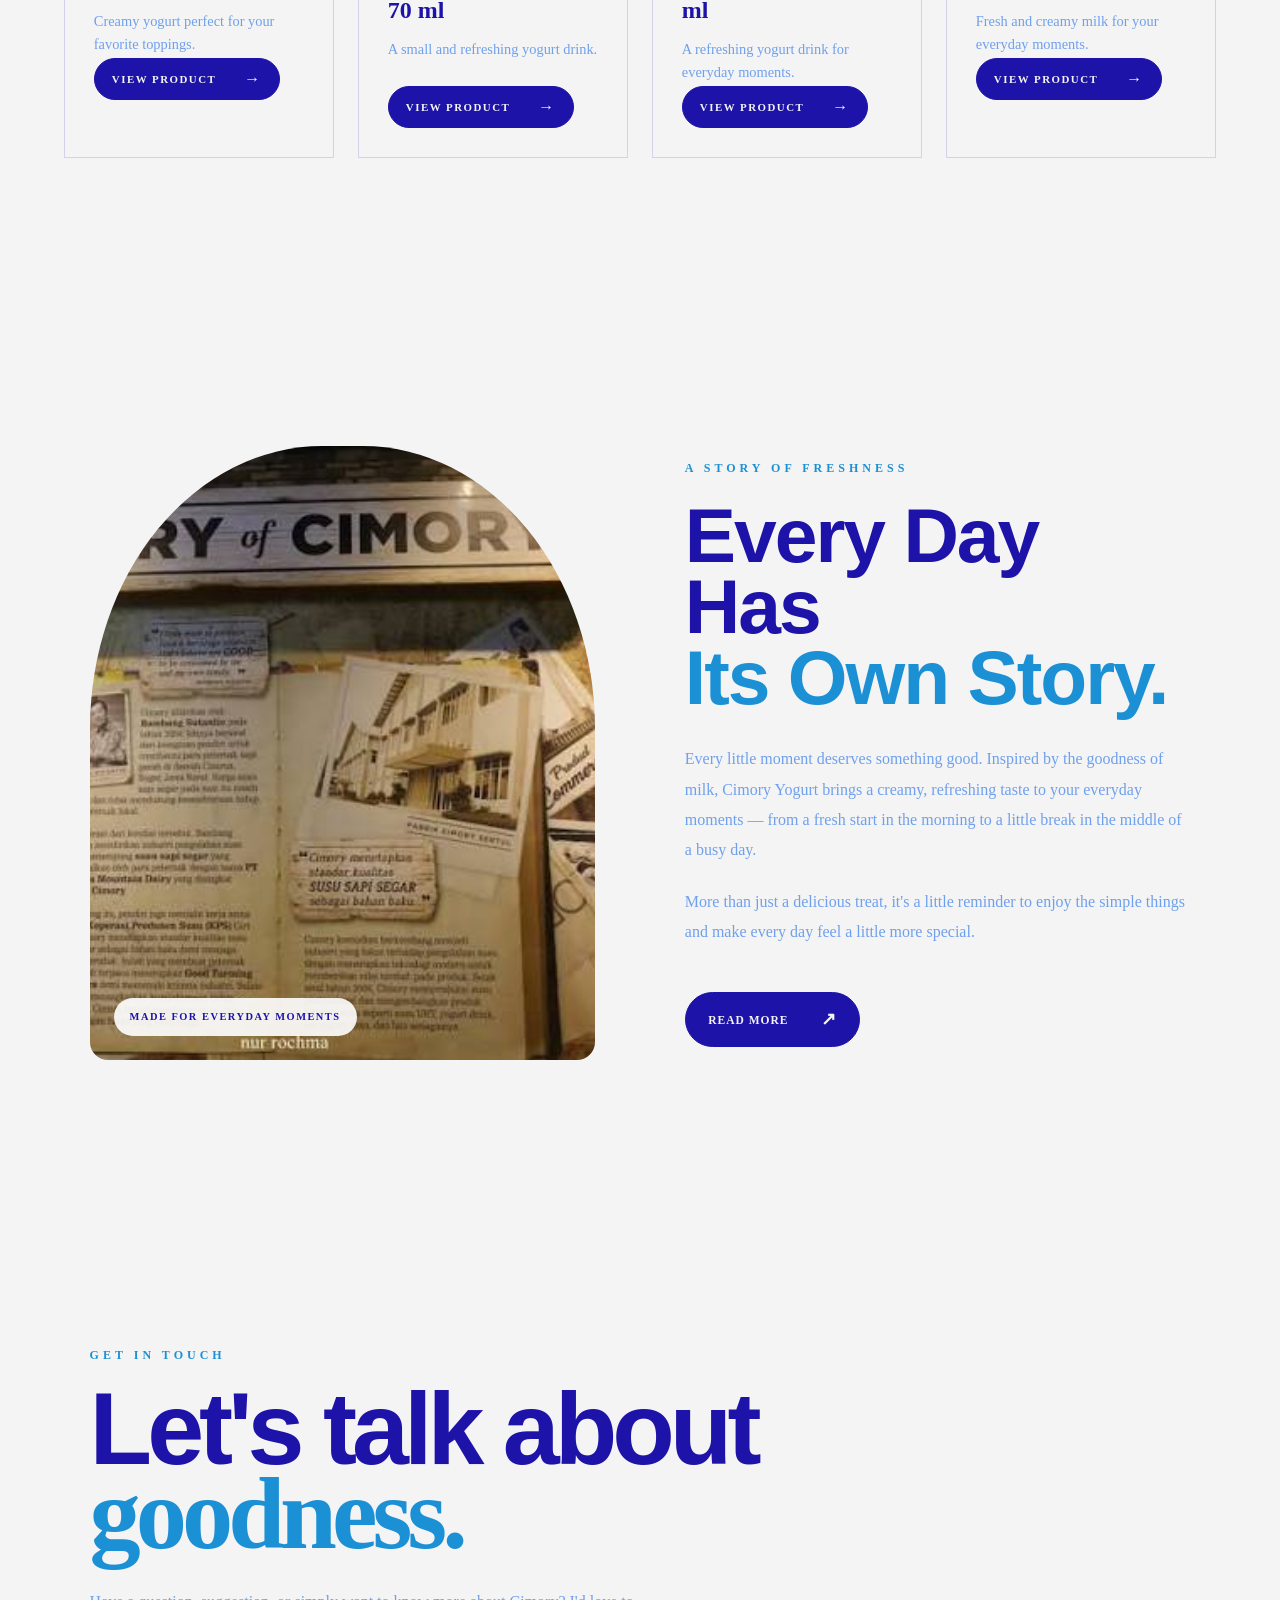
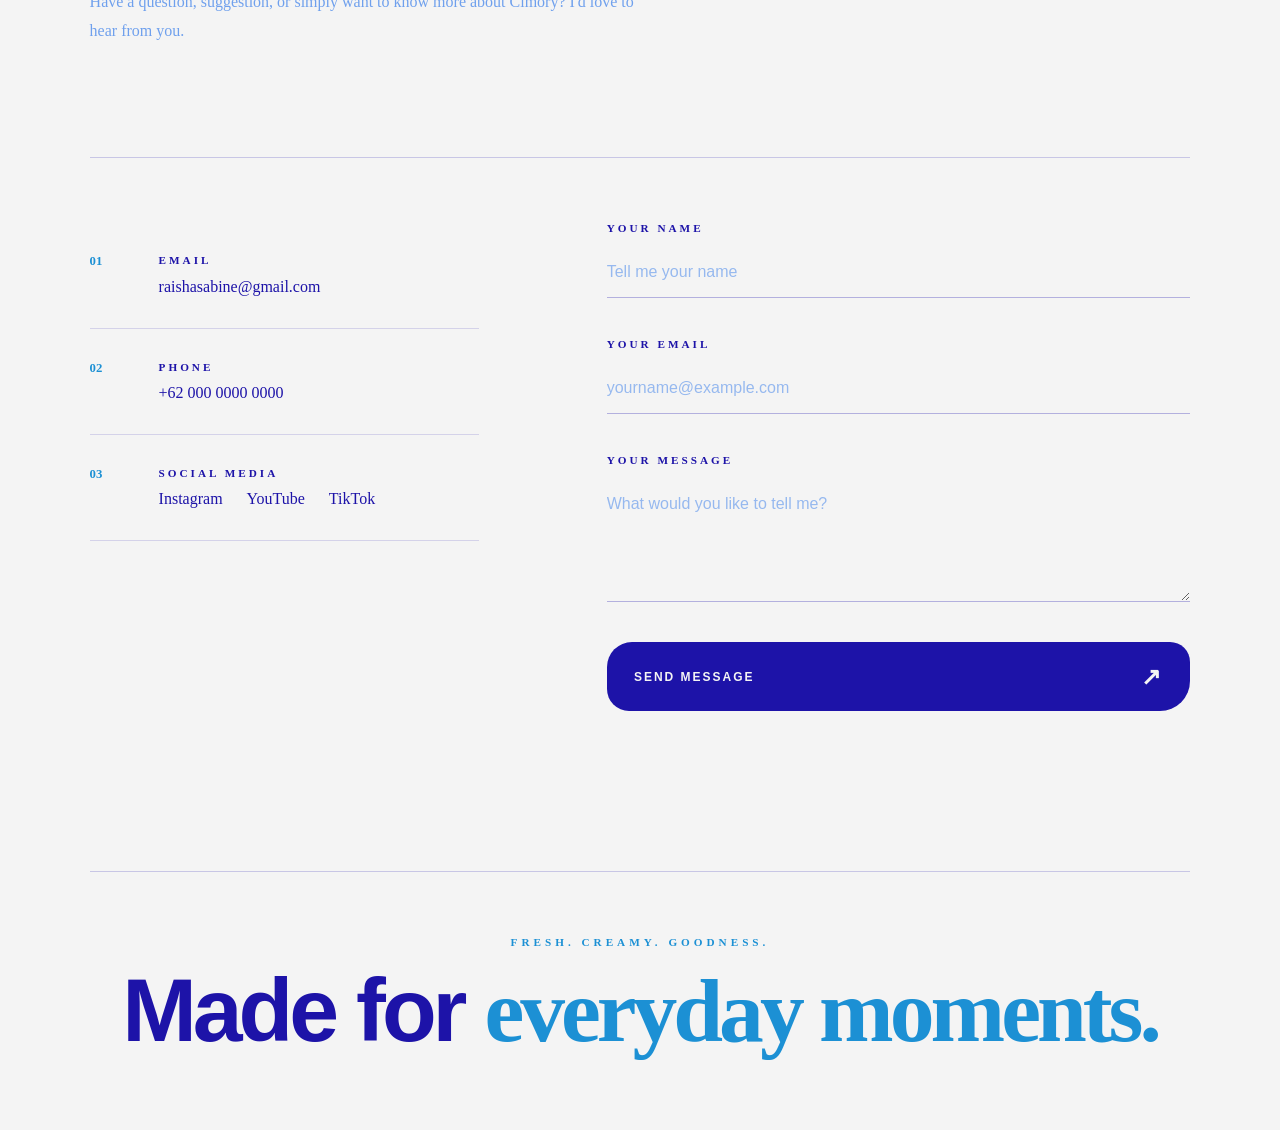
==== commit 830ed9be: "menghapus beberapa img" ====
--- a/index.html
+++ b/index.html
@@ -19,7 +19,7 @@
     <link rel="stylesheet" href="css/style.css">
 
     <!-- favicon -->
-    <link rel="shortcut icon" href="assets/logo.png" type="image/png">
+    <link rel="shortcut icon" href="assets/forNav.png" type="image/png">
 
     <script src="JS/main.js" defer></script>
 </head>
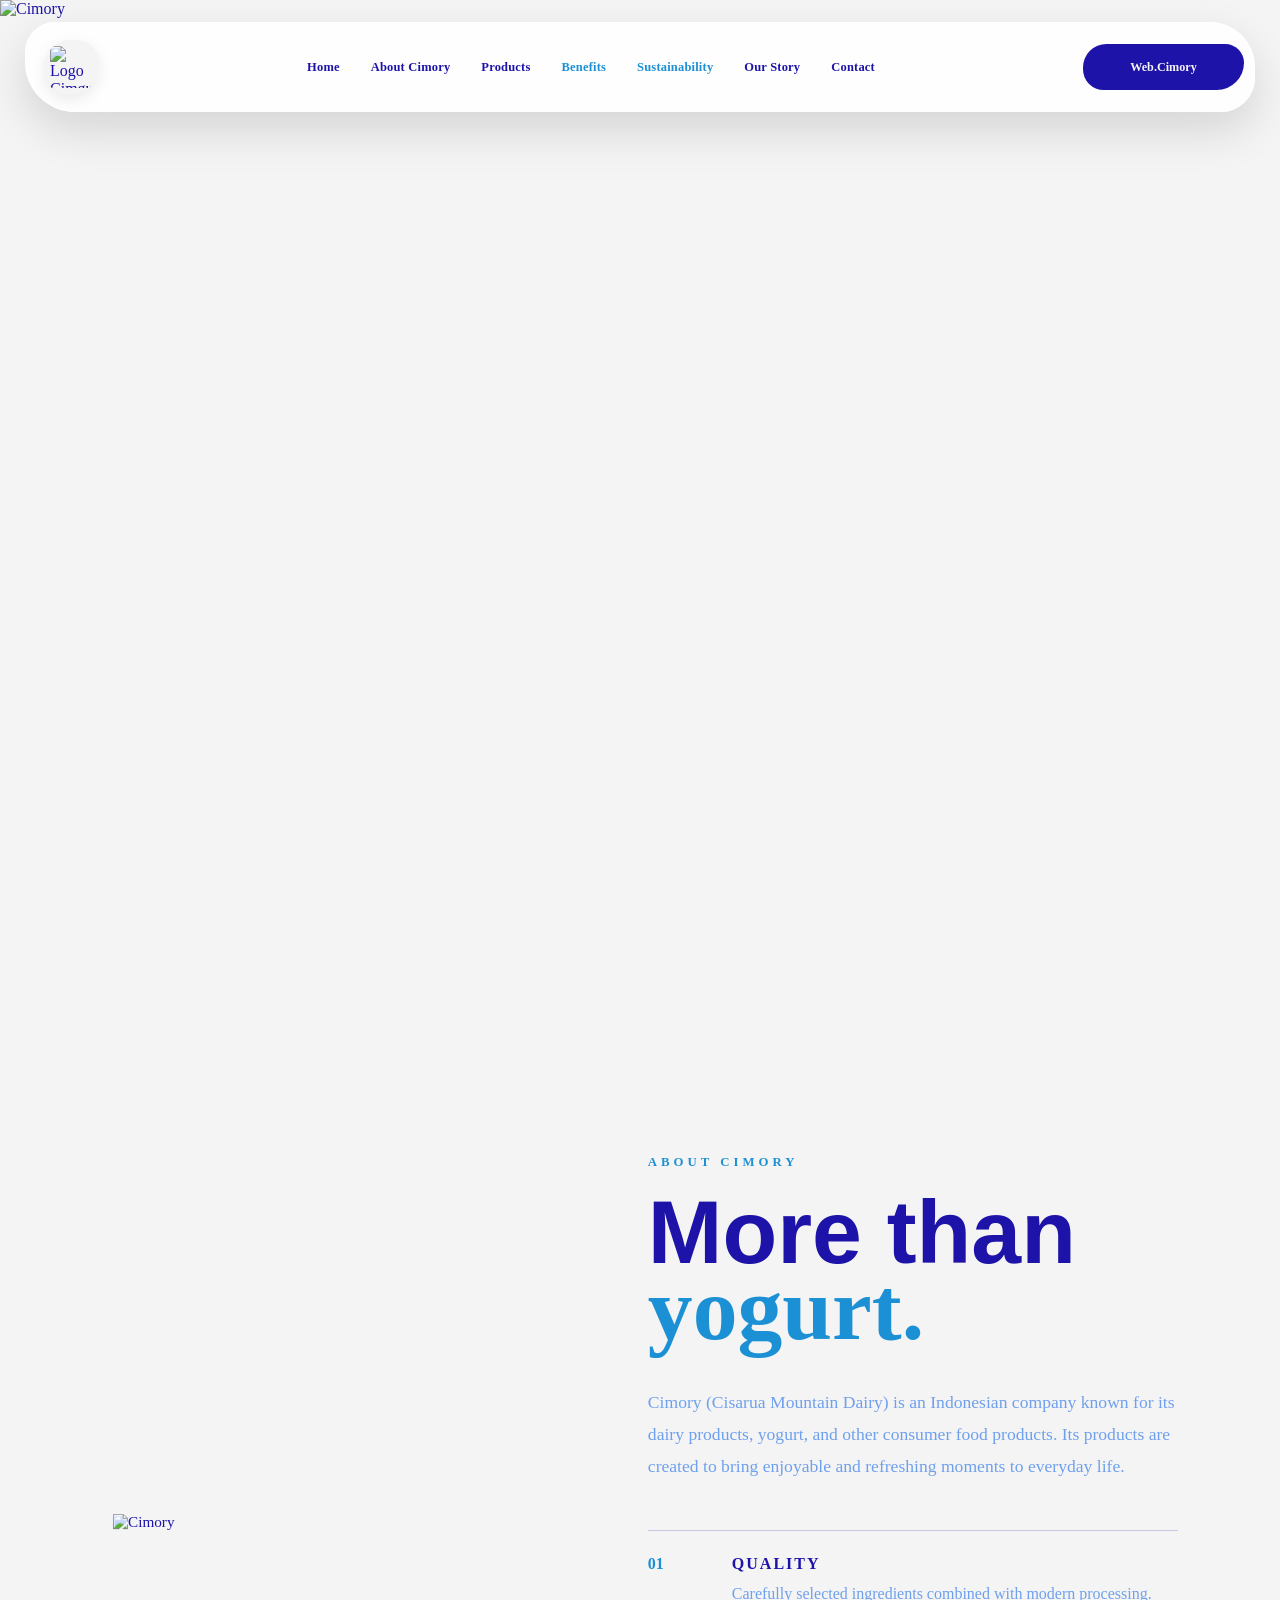
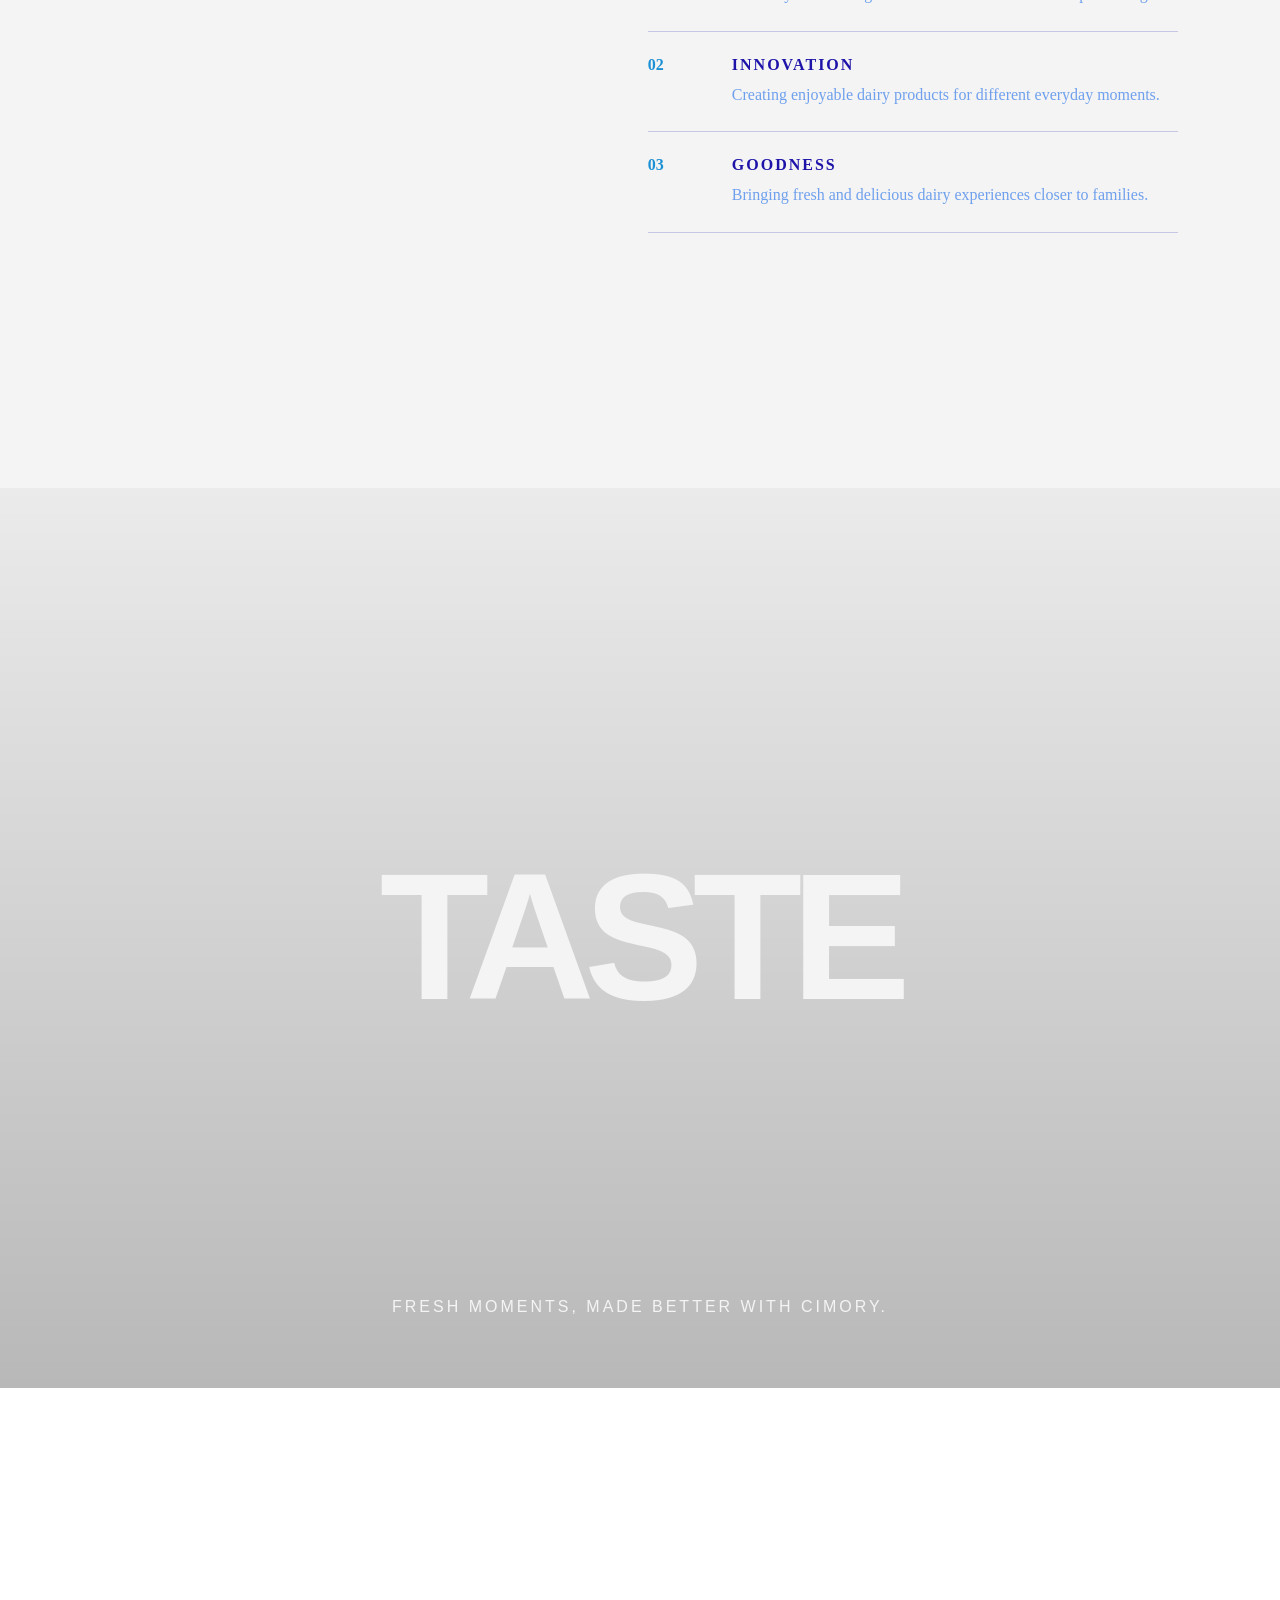
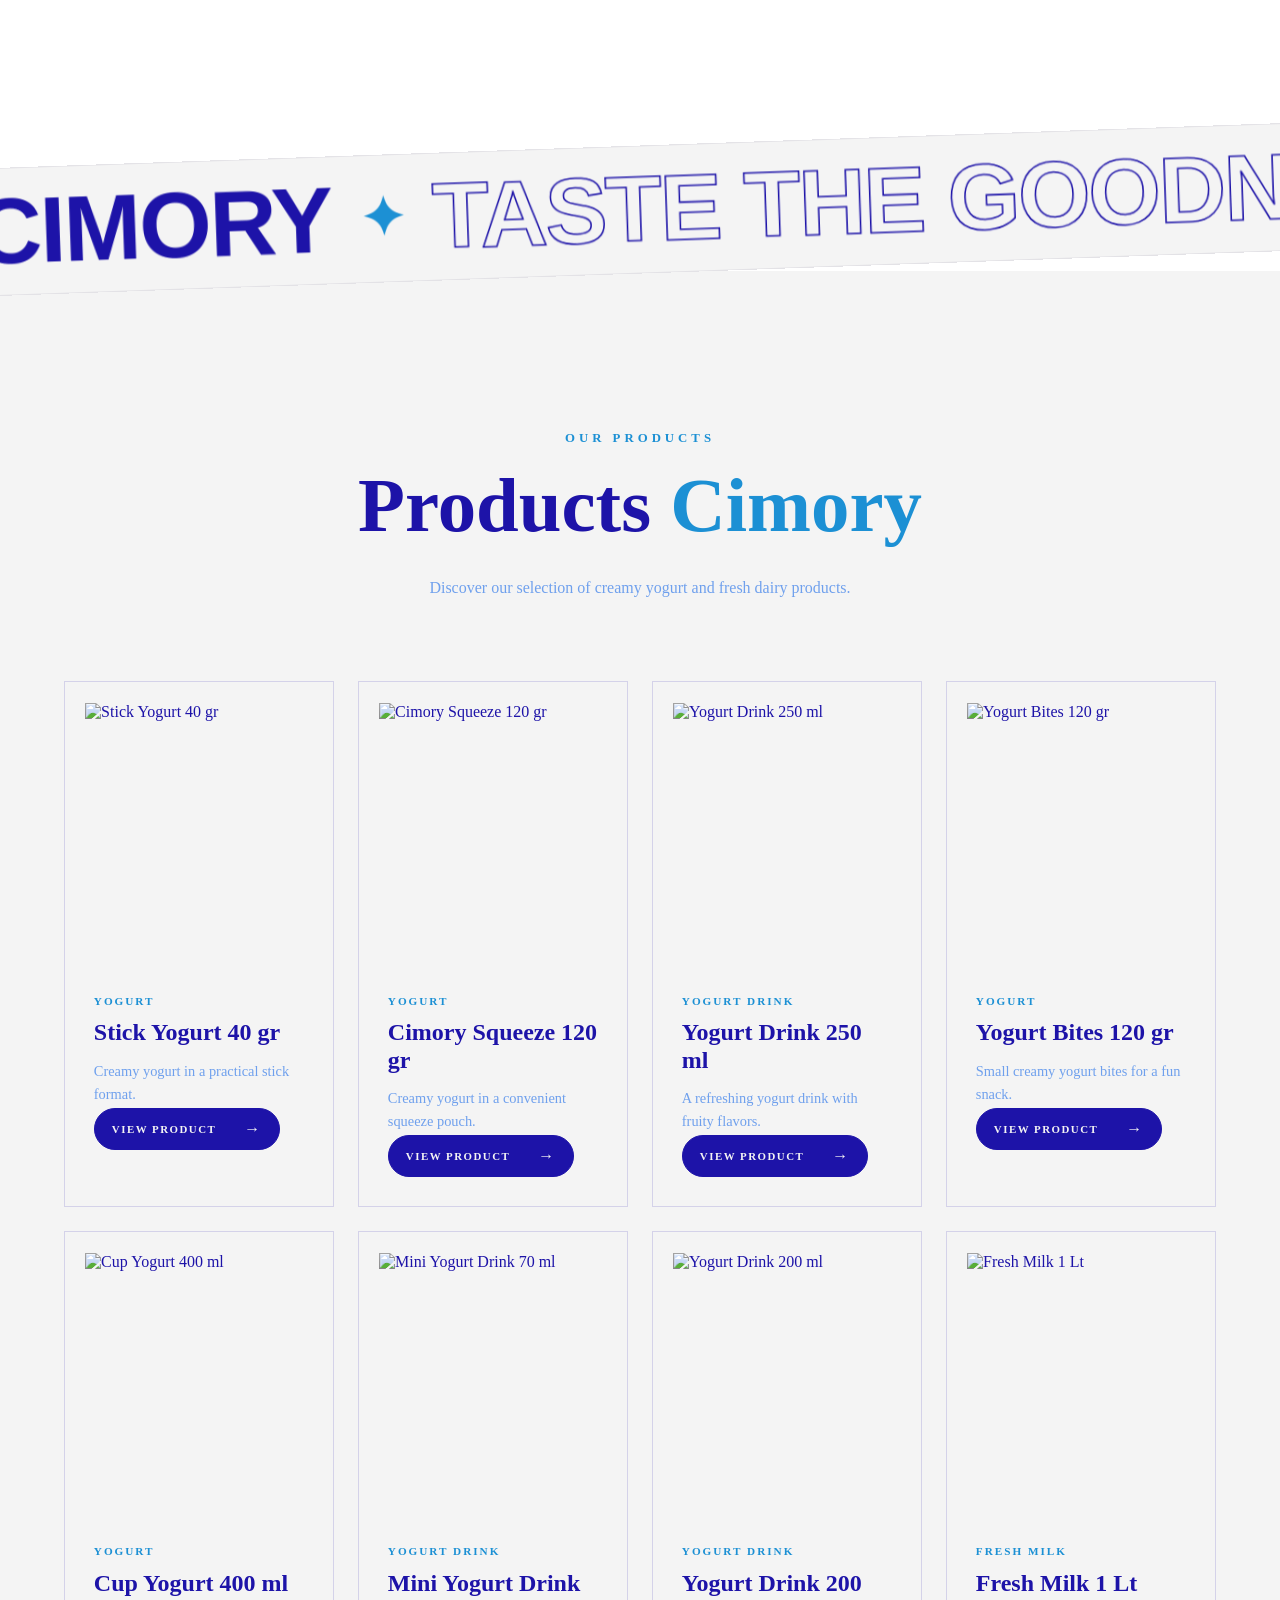
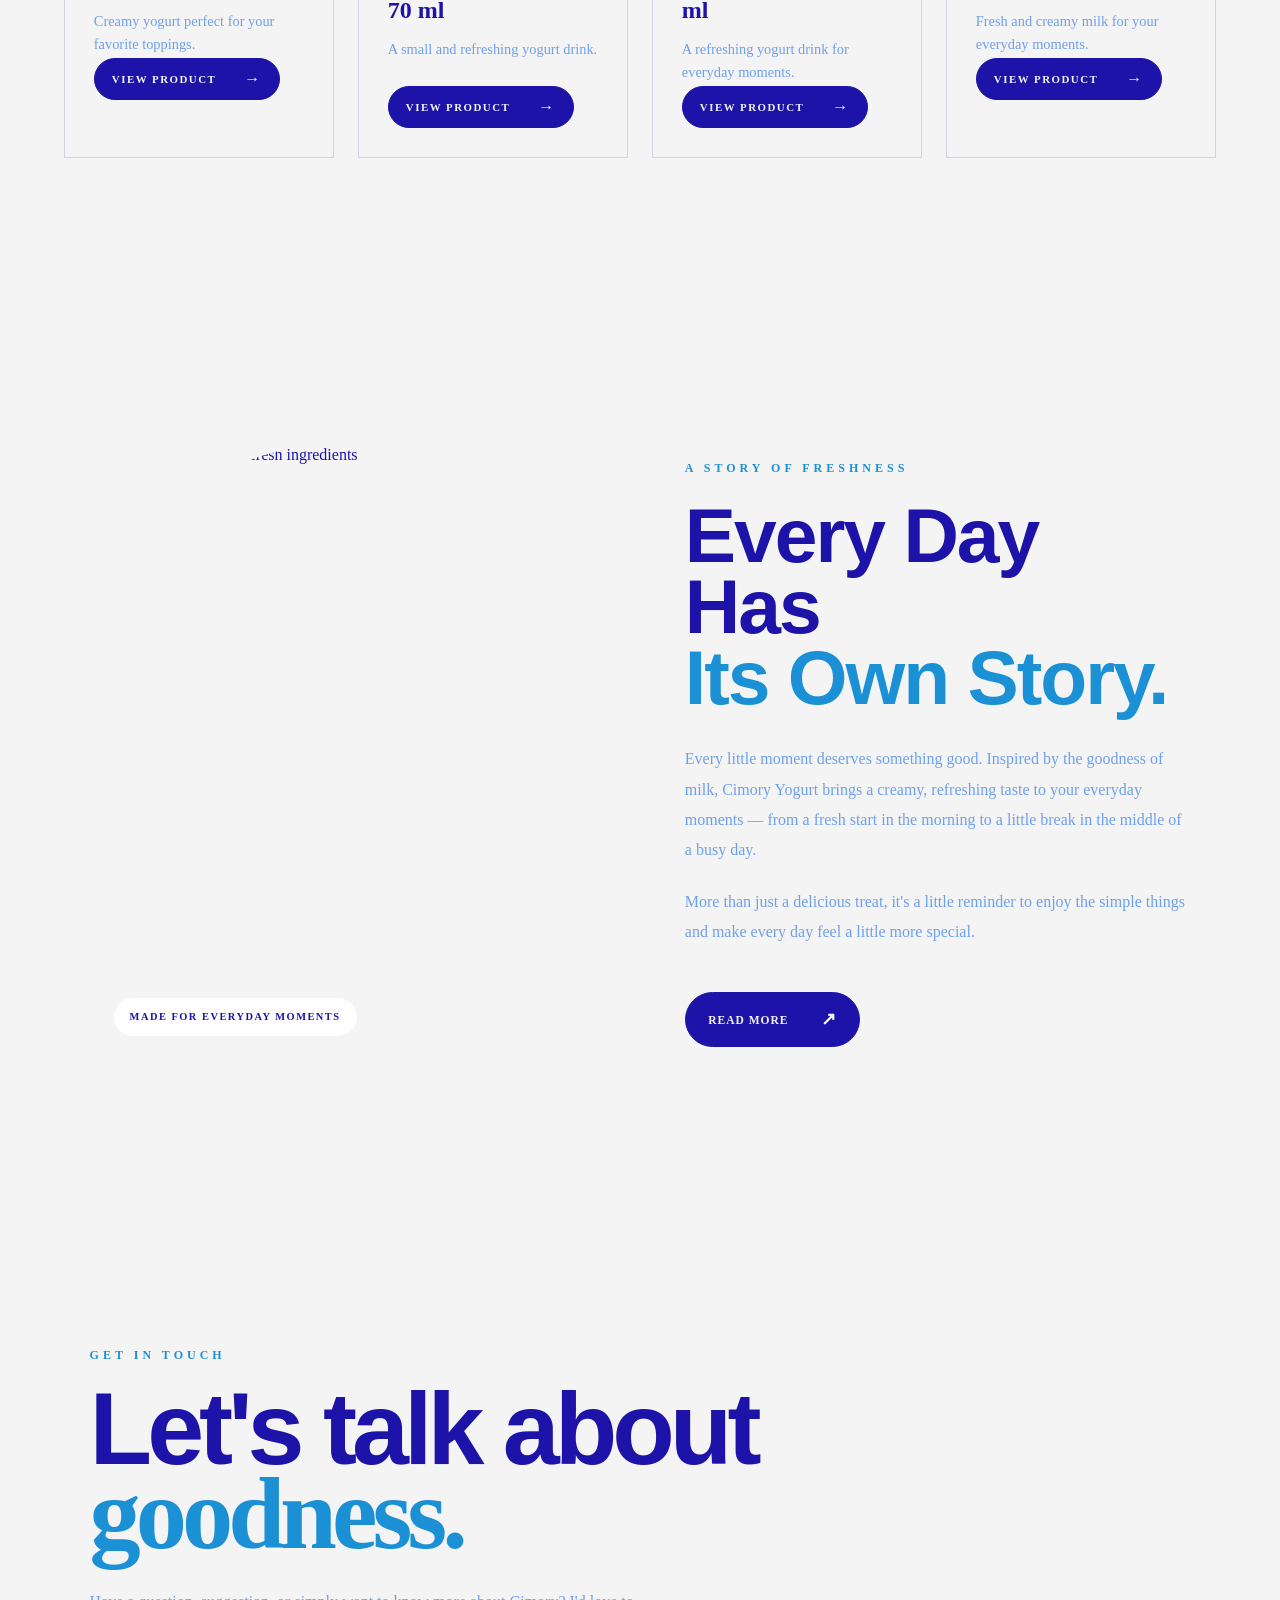
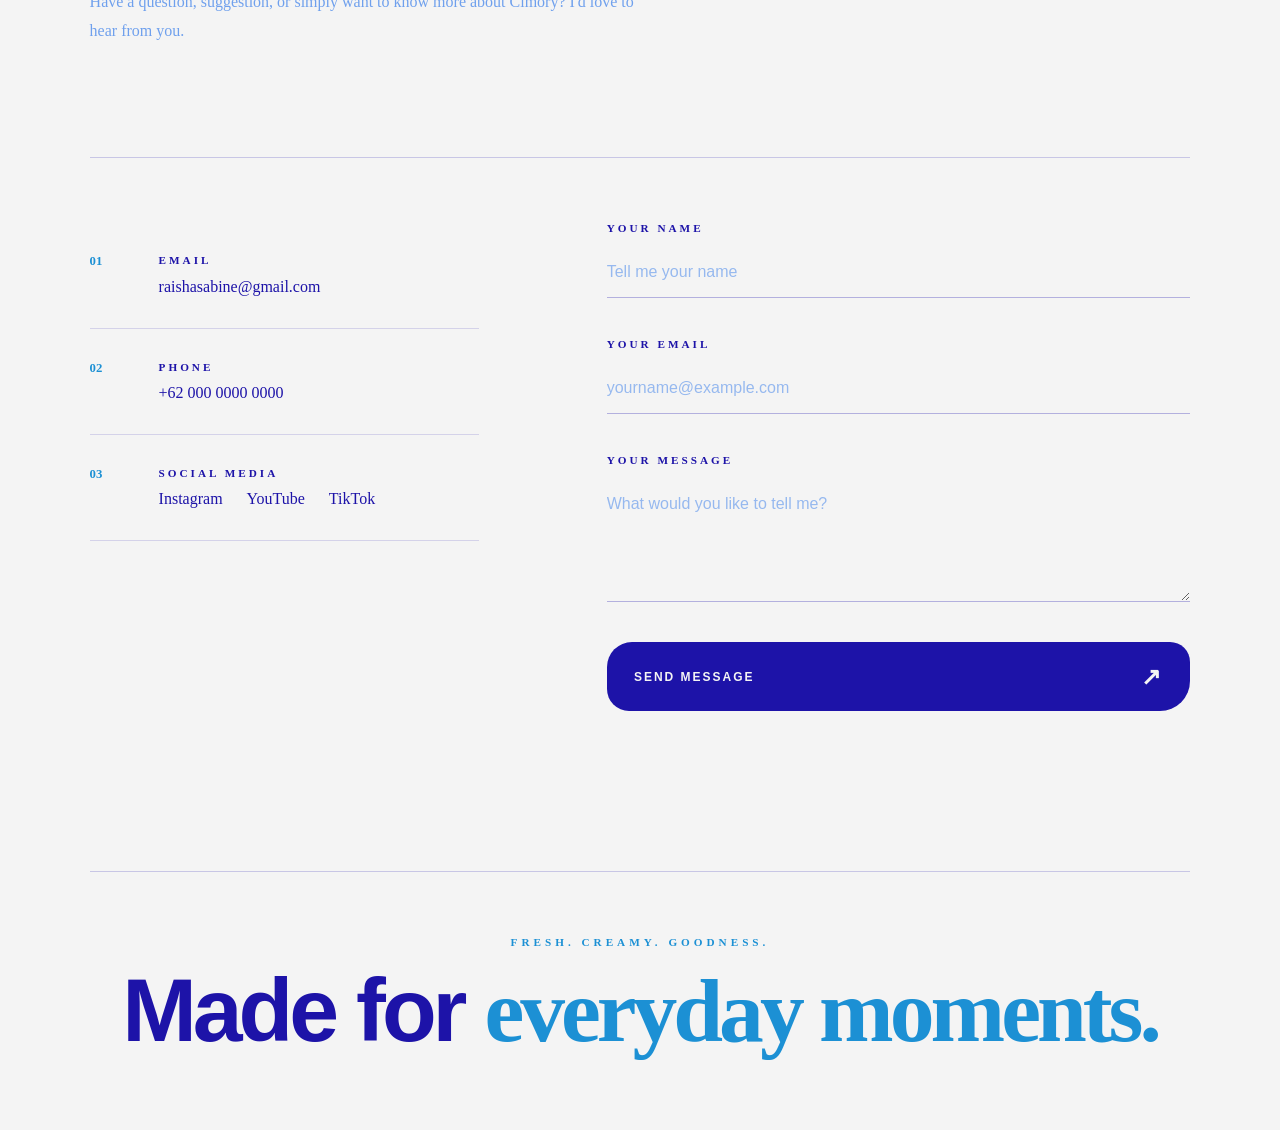
==== commit 2699d203: "menghapus asset" ====
--- a/index.html
+++ b/index.html
@@ -26,7 +26,7 @@
 
 <body>
 
-    <!-- Miss, ini sebenarnya tidak kaya begini pembuatannya, cuman karena kelebihan dari 5120MB dan sinyalnya terputus terus. Jadi beberapa foto, video, code saya hilangkan agar bisa di submit -->
+    <!-- Miss, ini sebenarnya tidak kaya begini pembuatannya, cuman karena kelebihan dari 5120MB dan sinyalnya terputus terus. Jadi foto, video,dan beberapa code saya hilangkan agar bisa di submit -->
 
     <!-- header -->
     <header class="header">
